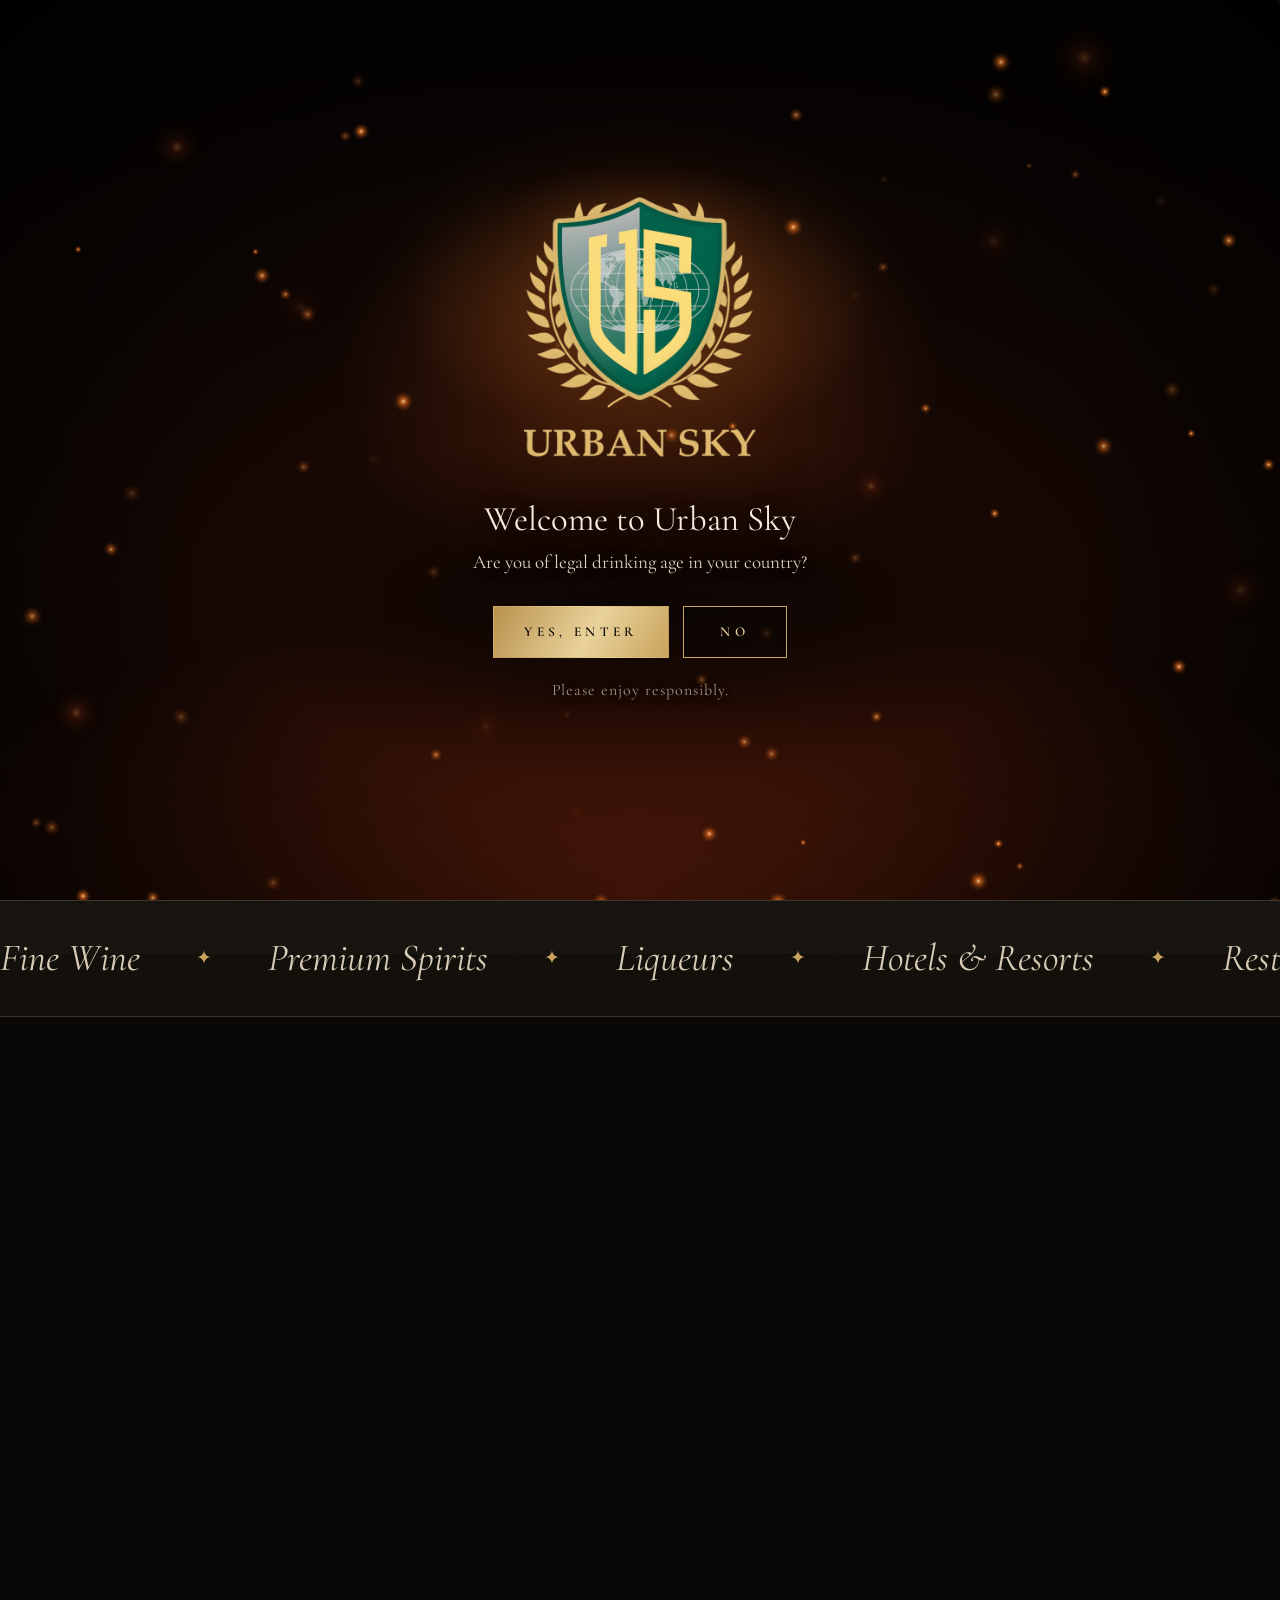
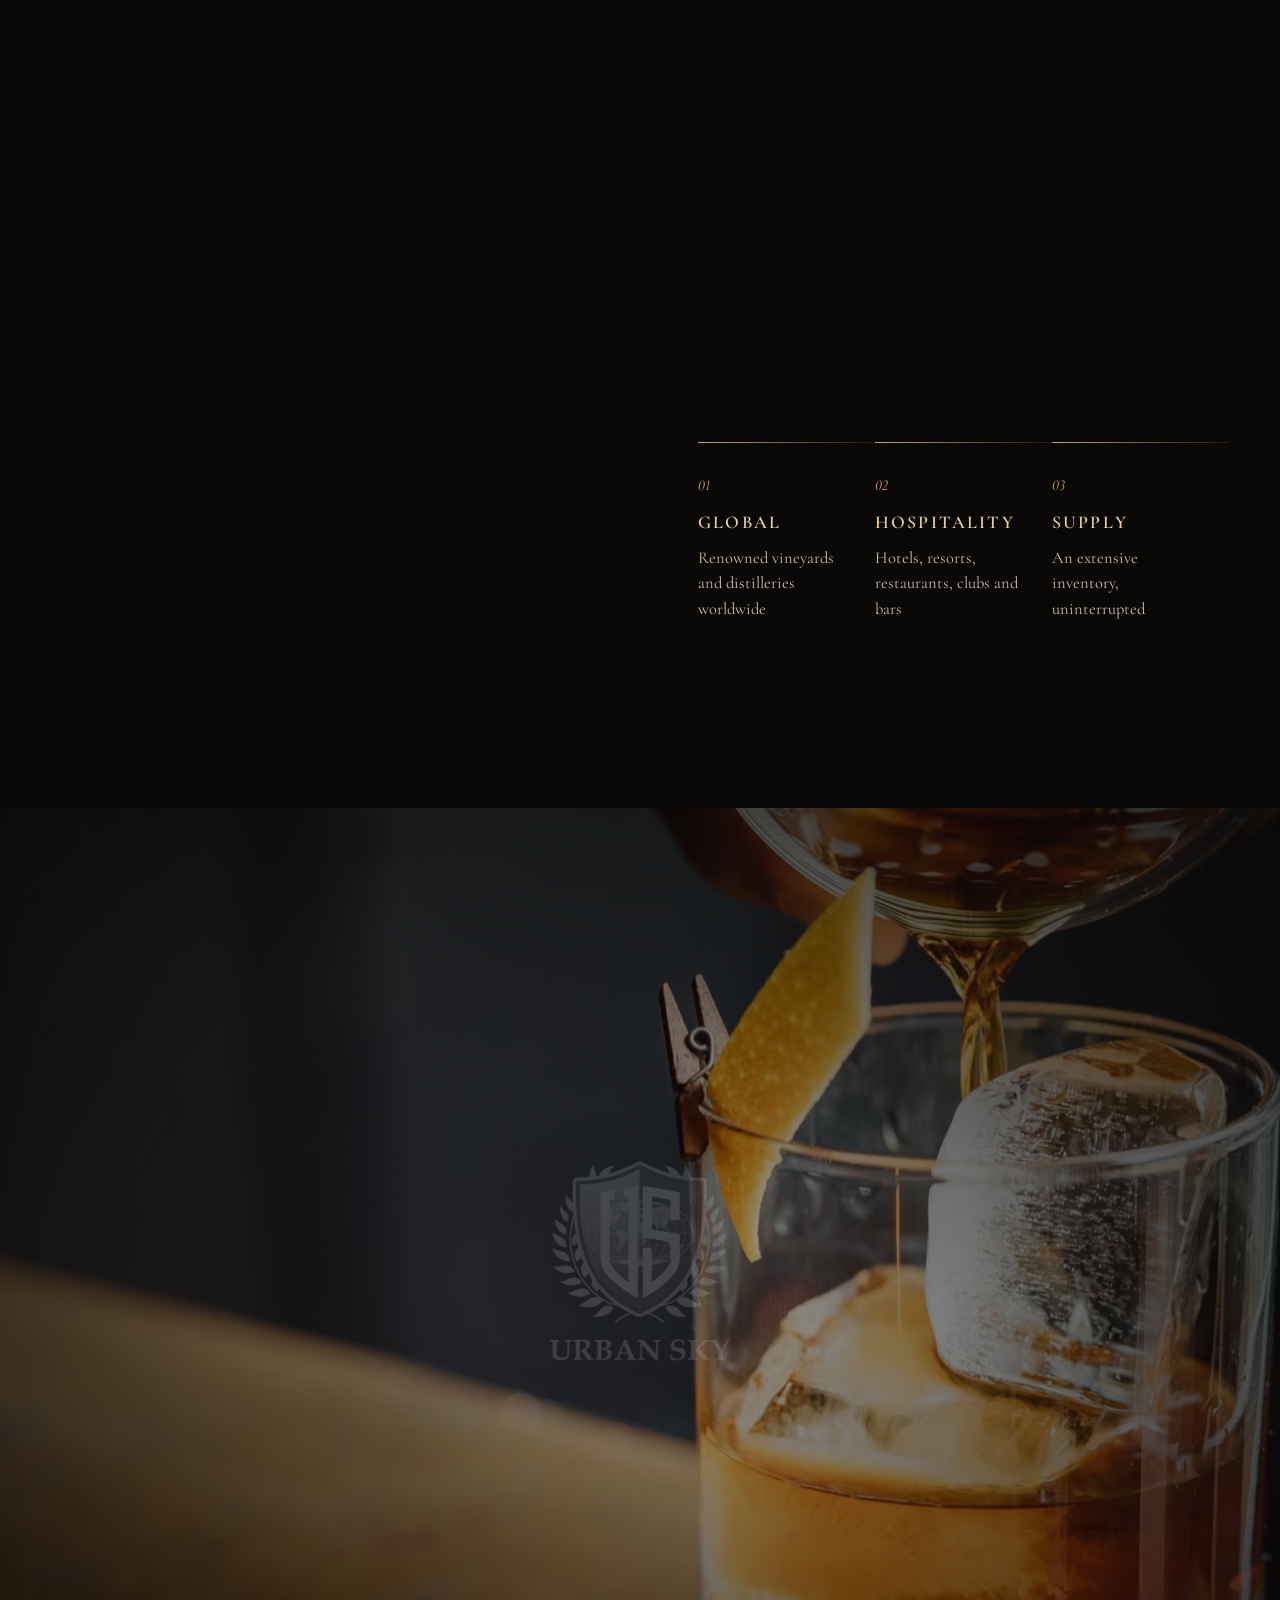
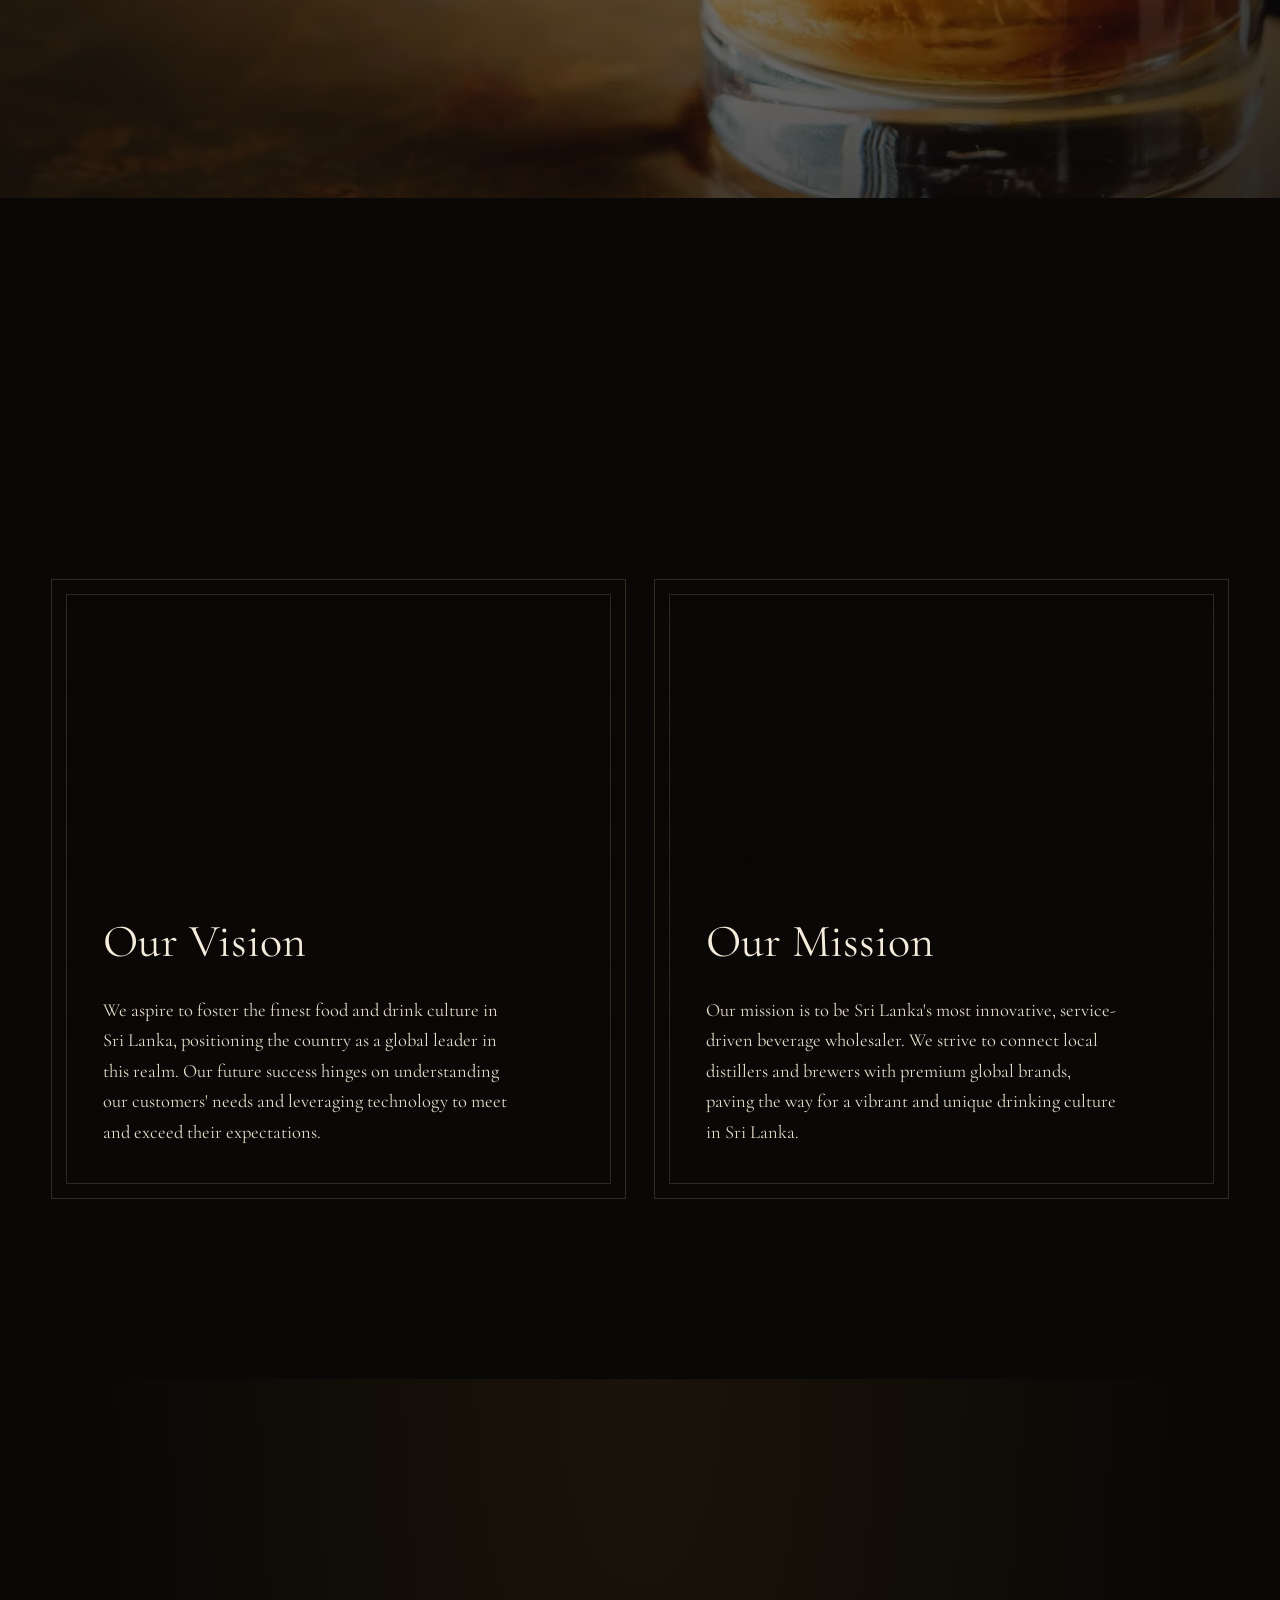
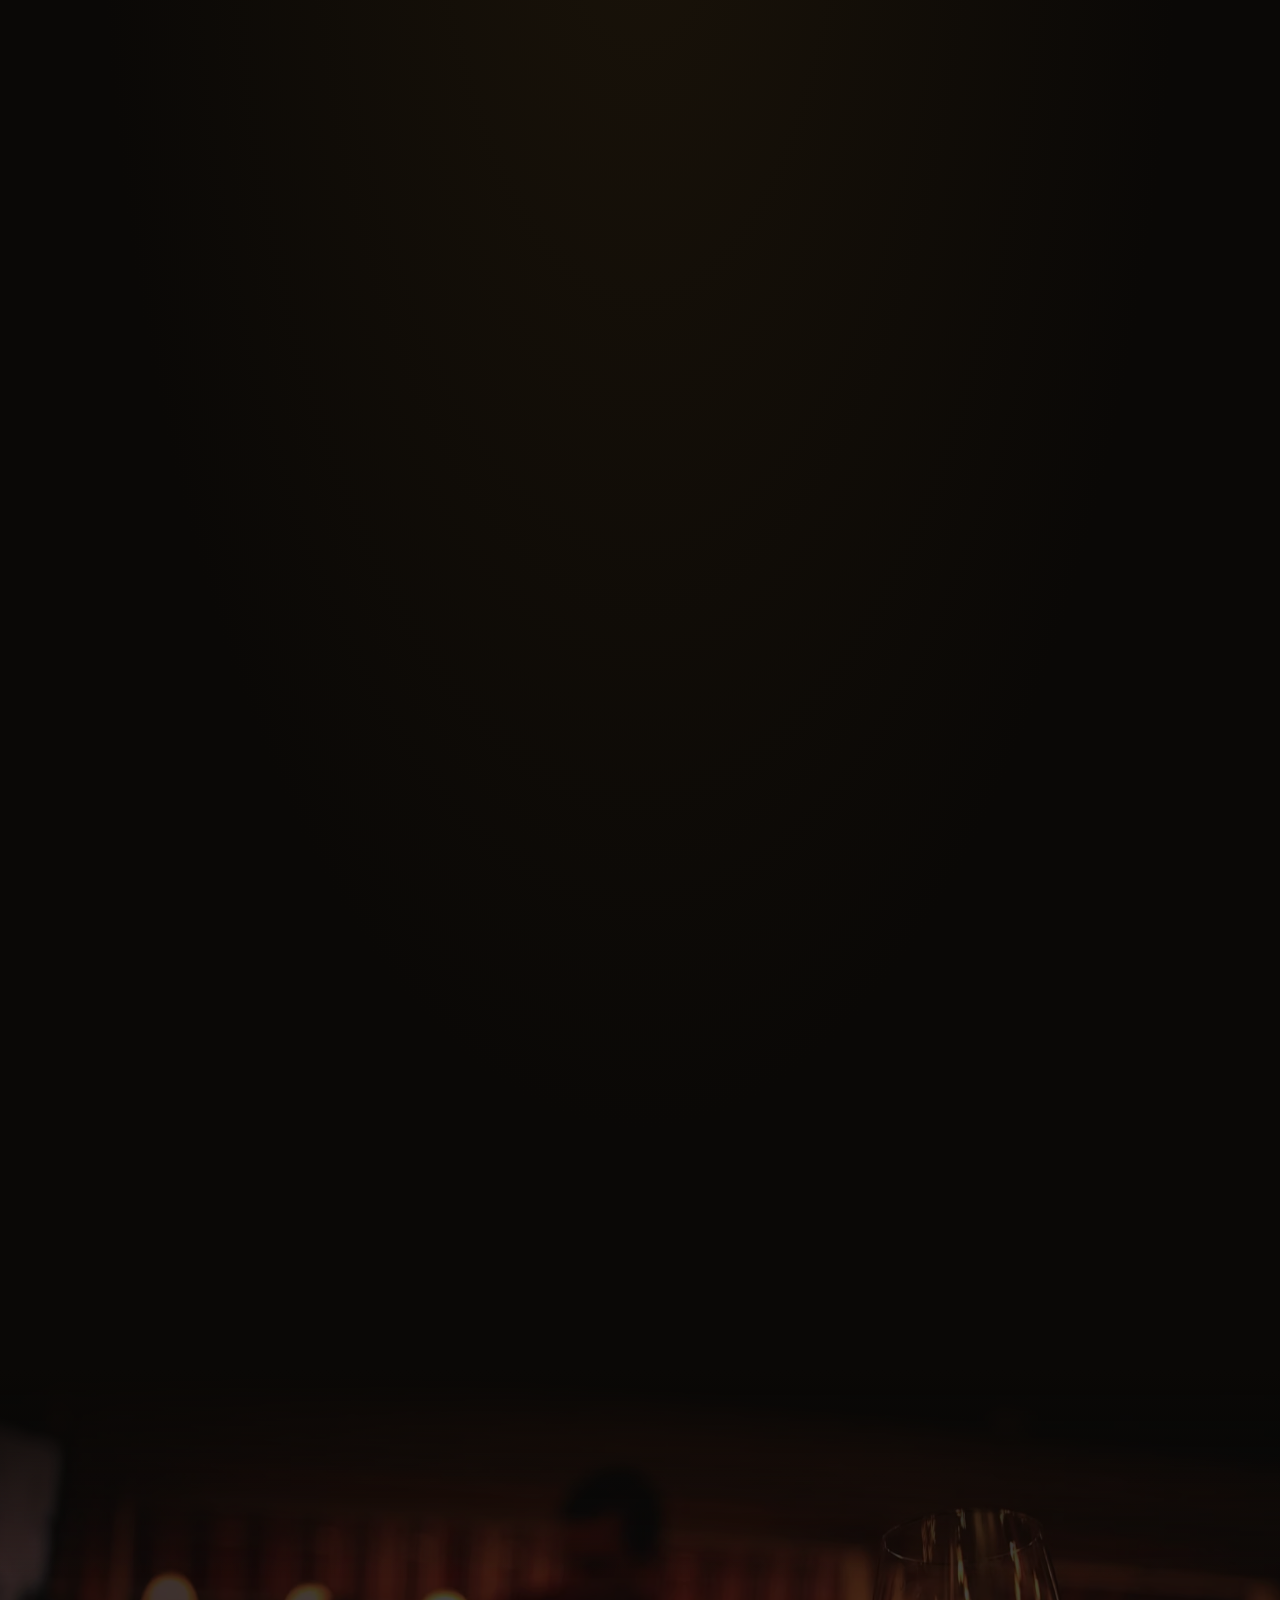
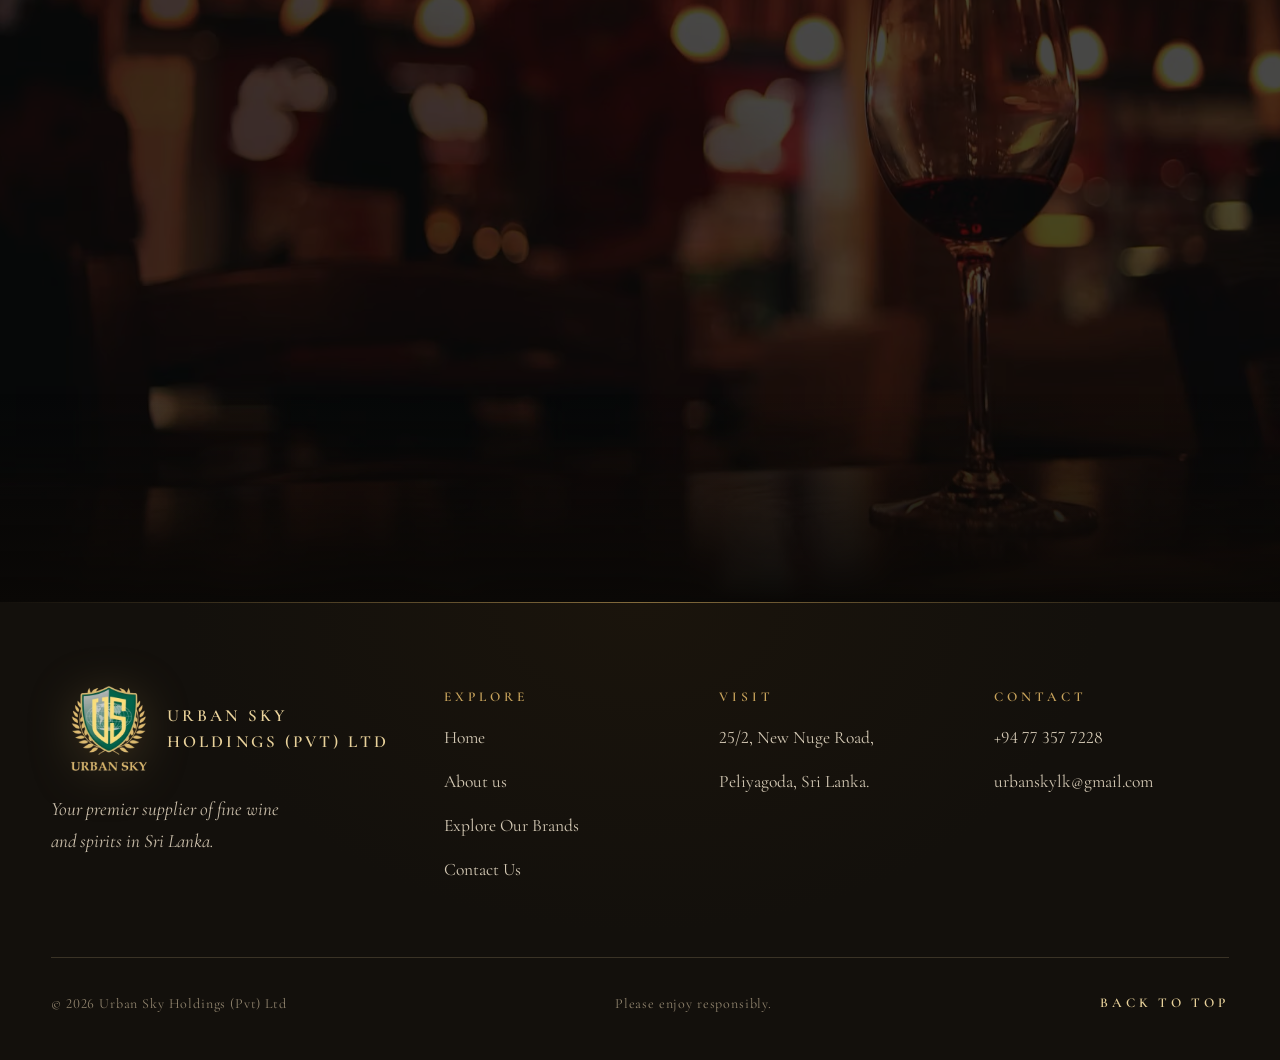
==== index.html @ 035ef64b "Original dark theme with the Wix scene full width and an AI pour into the Wix glass - Restore the ne" ====
<!doctype html>
<html lang="en">
<head>
  <meta charset="utf-8">
  <meta name="viewport" content="width=device-width, initial-scale=1">
  <title>Urban Sky Holdings | Fine Wine and Spirits in Sri Lanka</title>
  <meta name="description" content="Urban Sky Holdings (Pvt) Ltd - importers and distributors of premium wine, liqueurs and spirits for hotels, resorts, restaurants, clubs and bars across Sri Lanka.">
  <meta name="theme-color" content="#0a0806">
  <link rel="icon" href="assets/img/favicon.png">
  <link rel="preload" as="image" type="image/avif" imagesrcset="assets/img/wix-scene-1600.avif 1600w, assets/img/wix-scene-2880.avif 2880w" imagesizes="(max-width: 860px) and (max-aspect-ratio: 3/2) 148vh, (max-aspect-ratio: 4/5) 148vh, (min-aspect-ratio: 2/1) 120vw, (min-aspect-ratio: 33/20) 114vw, (min-width: 1660px) 114vw, 100vw" fetchpriority="high">
  <link rel="preconnect" href="https://fonts.googleapis.com">
  <link rel="preconnect" href="https://fonts.gstatic.com" crossorigin>
  <link href="https://fonts.googleapis.com/css2?family=Cormorant+Garamond:ital,wght@0,400;0,500;0,600;1,400&display=swap" rel="stylesheet">
  <link rel="stylesheet" href="assets/css/style.css">
  <script>/* age check: shown on every open and every refresh; skipped only for clicks between pages of this site after answering */try{var n=performance.getEntriesByType("navigation")[0],r=document.referrer,same=false;try{same=!!r&&new URL(r).origin===location.origin}catch(e){}if(n&&n.type!=="reload"&&same&&sessionStorage.getItem("us-age-ok")==="1")document.documentElement.classList.add("age-ok")}catch(e){}</script>
</head>
<body>
  <a class="skip-link" href="#main">Skip to content</a>

  <div class="gate" id="gate" role="dialog" aria-modal="true" aria-labelledby="gate-title">
    <div class="gate__scene" aria-hidden="true">
      <div class="gate__glow"></div>
      <video class="gate__fire" muted playsinline loop preload="none">
        <source src="assets/video/fire-soft-640.mp4" type="video/mp4" media="(max-width: 860px)">
        <source src="assets/video/fire-soft-960.mp4" type="video/mp4">
      </video>
    </div>
    <canvas class="gate__embers" aria-hidden="true"></canvas>
    <div class="gate__content">
      <div class="gate__logo" aria-hidden="true">
        <picture><source type="image/avif" data-srcset="assets/img/gate-logo.avif"><img data-src="assets/img/gate-logo.png" width="536" height="600" alt="" decoding="async" fetchpriority="high"></picture>
        <script>/* fetch the crest straight away whenever the age check will show */if(!document.documentElement.classList.contains("age-ok"))document.querySelectorAll(".gate__logo [data-srcset],.gate__logo [data-src]").forEach(function(e){if(e.dataset.srcset)e.srcset=e.dataset.srcset;else e.src=e.dataset.src})</script>
      </div>
      <div class="gate__card">
        <h2 id="gate-title">Welcome to Urban Sky</h2>
        <p>Are you of legal drinking age in your country?</p>
        <div class="row">
          <button class="btn btn--solid" data-yes>Yes, enter</button>
          <button class="btn btn--plain" data-no>No</button>
        </div>
        <p class="note">Please enjoy responsibly.</p>
      </div>
    </div>
  </div>

  <div class="cursor" aria-hidden="true"></div>

  <header class="nav">
    <div class="wrap">
      <a class="nav__brand" href="index.html"><picture><source type="image/avif" srcset="assets/img/logo.avif"><img width="214" height="240" src="assets/img/logo.png" alt="Urban Sky home"></picture><span>URBAN SKY</span></a>
      <button class="nav__toggle" aria-label="Menu" aria-expanded="false"><span></span><span></span></button>
      <ul class="nav__links">
        <li><a href="index.html" aria-current="page">Home</a></li>
        <li><a href="about.html">About us</a></li>
        <li><a href="brands.html">Explore Our Brands</a></li>
        <li><a href="contact.html">Contact Us</a></li>
        <li class="nav__cta"><a class="btn btn--sm" href="contact.html">Enquire</a></li>
      </ul>
    </div>
  </header>

  <main id="main">
    <!-- ===== Hero: the pour ===== -->
    <section class="hero">
      <div class="hero__stage">
        <canvas class="hero__dust" aria-hidden="true"></canvas>

        <div class="hero__copy">
          <p class="hero__welcome" data-intro>Welcome to</p>
          <h1 class="h-display hero__title gold-text" data-split>URBAN SKY</h1>
          <p class="hero__sub" data-intro>Holdings (Pvt) Ltd</p>
          <div class="hero__rule" data-intro></div>
          <p class="hero__tag" data-intro>Your Premier Supplier of Fine Wine and Spirits in Sri Lanka</p>
          <div class="hero__cta" data-intro><a class="btn" href="brands.html">Explore our brands</a></div>
        </div>

        <div class="hero__scene" aria-hidden="true">
          <div class="hero__frame">
            <picture>
              <source type="image/avif" srcset="assets/img/wix-scene-1600.avif 1600w, assets/img/wix-scene-2880.avif 2880w" sizes="(max-width: 860px) and (max-aspect-ratio: 3/2) 148vh, (max-aspect-ratio: 4/5) 148vh, (min-aspect-ratio: 2/1) 120vw, (min-aspect-ratio: 33/20) 114vw, (min-width: 1660px) 114vw, 100vw">
              <img class="hero__photo" src="assets/img/wix-scene-2880.jpg" srcset="assets/img/wix-scene-1600.jpg 1600w, assets/img/wix-scene-2880.jpg 2880w" sizes="(max-width: 860px) and (max-aspect-ratio: 3/2) 148vh, (max-aspect-ratio: 4/5) 148vh, (min-aspect-ratio: 2/1) 120vw, (min-aspect-ratio: 33/20) 114vw, (min-width: 1660px) 114vw, 100vw" width="2880" height="1864" alt="" fetchpriority="high" decoding="async">
            </picture>
            <video class="hero__film" muted playsinline disableremoteplayback disablepictureinpicture preload="none" data-end-poster="assets/video/pour-wix-end.jpg">
              <source src="assets/video/pour-wix-1260.mp4" type="video/mp4" media="(min-resolution: 1.2dppx), (min-width: 1400px), (max-aspect-ratio: 4/5) and (min-height: 1100px)">
              <source src="assets/video/pour-wix-840.mp4" type="video/mp4">
            </video>
            <picture><source type="image/avif" srcset="assets/img/crest-mono.avif"><img width="394" height="440" class="hero__crest" src="assets/img/crest-mono.png" alt=""></picture>
          </div>
        </div>

        <div class="hero__scroll" aria-hidden="true">Scroll to explore<i></i></div>
      </div>
    </section>

    <div class="marquee" aria-hidden="true">
      <div class="marquee__track">
        <span>Fine Wine</span><span>Premium Spirits</span><span>Liqueurs</span><span>Hotels &amp; Resorts</span><span>Restaurants, Clubs &amp; Bars</span>
        <span>Fine Wine</span><span>Premium Spirits</span><span>Liqueurs</span><span>Hotels &amp; Resorts</span><span>Restaurants, Clubs &amp; Bars</span>
      </div>
    </div>

    <!-- ===== Our story ===== -->
    <section class="section">
      <div class="wrap story">
        <div class="story__media story__media--still reveal">
          <picture><source type="image/avif" srcset="assets/img/goalong-splash.avif"><img width="1440" height="1800" loading="lazy" decoding="async" src="assets/img/goalong-splash.jpg" alt="A bottle of Goalong Single Malt Whiskey on a sea rock in a splash of water"></picture>
          <div class="story__frame"></div>
        </div>
        <div class="story__copy">
          <span class="eyebrow reveal">Our Story</span>
          <h2 class="h-serif reveal" style="margin-top:22px">We bring global brands <em>to life.</em></h2>
          <p class="lead reveal">At <strong>Urban Sky Holdings Pvt. Ltd</strong>, we are transforming your beverage experience with quality products from esteemed global brands.</p>
          <h3 class="reveal">Who We Are</h3>
          <p class="reveal">As leading importers and distributors of premium liqueurs and spirits, we've cultivated long-standing relationships with renowned vineyards and distilleries worldwide. Our commitment to quality and exceptional service has established us as a trusted partner for major hotels, resorts, restaurants, clubs and bars across Sri Lanka.</p>
          <p class="reveal">We pride ourselves on maintaining an extensive inventory, guaranteeing an uninterrupted supply of our products. Our collaboration with partners in the hospitality industry ensures the highest standards of integrity and excellence.</p>
          <div class="story__stats" data-stagger>
            <div><b>Global</b><span>Renowned vineyards and distilleries worldwide</span></div>
            <div><b>Hospitality</b><span>Hotels, resorts, restaurants, clubs and bars</span></div>
            <div><b>Supply</b><span>An extensive inventory, uninterrupted</span></div>
          </div>
        </div>
      </div>
    </section>

    <!-- ===== Parallax band ===== -->
    <section class="band">
      <div class="band__img" style="background-image:url('assets/img/cocktail-pour.jpg');background-image:image-set(url('assets/img/cocktail-pour.avif') type('image/avif'), url('assets/img/cocktail-pour.jpg') type('image/jpeg'))" data-parallax="10"></div>
      <div class="band__inner">
        <picture><source type="image/avif" srcset="assets/img/crest-mono.avif"><img width="394" height="440" loading="lazy" decoding="async" class="band__crest reveal" src="assets/img/crest-mono.png" alt=""></picture>
        <p class="band__quote reveal">Where quality meets <span class="gold-text">passion.</span></p>
      </div>
    </section>

    <!-- ===== Vision + mission ===== -->
    <section class="section">
      <div class="wrap">
        <div style="text-align:center;margin-bottom:clamp(50px,6vw,80px)">
          <span class="eyebrow reveal">What drives us</span>
          <h2 class="h-serif reveal" style="margin-top:20px">Raising the <em>glass</em> for Sri Lanka</h2>
        </div>
        <div class="vm" data-stagger>
          <article class="vm__card">
            <picture><source type="image/avif" srcset="assets/img/vision.avif"><img width="1120" height="1200" loading="lazy" decoding="async" src="assets/img/vision.jpg" alt="Red and white wine with grapes"></picture>
            <div class="vm__num">I</div>
            <h3>Our Vision</h3>
            <p>We aspire to foster the finest food and drink culture in Sri Lanka, positioning the country as a global leader in this realm. Our future success hinges on understanding our customers' needs and leveraging technology to meet and exceed their expectations.</p>
          </article>
          <article class="vm__card">
            <picture><source type="image/avif" srcset="assets/img/mission.avif"><img width="1200" height="1200" loading="lazy" decoding="async" src="assets/img/mission.jpg" alt="A glass of whisky in hand"></picture>
            <div class="vm__num">II</div>
            <h3>Our Mission</h3>
            <p>Our mission is to be Sri Lanka's most innovative, service-driven beverage wholesaler. We strive to connect local distillers and brewers with premium global brands, paving the way for a vibrant and unique drinking culture in Sri Lanka.</p>
          </article>
        </div>
      </div>
    </section>

    <!-- ===== Brands ===== -->
    <section class="section brands">
      <div class="wrap">
        <div class="brands__head">
          <span class="eyebrow reveal">Our Brands</span>
          <h2 class="h-serif reveal" style="margin-top:20px">Presenting <em>Goalong Liquor</em></h2>
          <picture><source type="image/avif" srcset="assets/img/goalong-logo.avif"><img width="760" height="532" loading="lazy" decoding="async" class="brands__logo reveal" src="assets/img/goalong-logo.png" alt="Goalong Liquor - Go along for Dreams"></picture>
        </div>
        <div class="brands__range reveal">
          <picture><source type="image/avif" srcset="assets/img/goalong-range-1200.avif 1200w, assets/img/goalong-range.avif 2000w" sizes="(max-width: 1064px) calc(100vw - 32px), 1000px"><img width="2000" height="1310" loading="lazy" decoding="async" srcset="assets/img/goalong-range-1200.png 1200w, assets/img/goalong-range.png 2000w" sizes="(max-width: 1064px) calc(100vw - 32px), 1000px" src="assets/img/goalong-range.png" alt="The Goalong Liquor range of whisky, gin, cognac and vodka"></picture>
          <div class="brands__floor"></div>
        </div>
        <div style="text-align:center;margin-top:60px" class="reveal">
          <a class="btn" href="brands.html">View the collection</a>
        </div>
      </div>
    </section>

    <!-- ===== CTA ===== -->
    <section class="section contact">
      <div class="contact__bg" data-parallax="8"></div>
      <div class="wrap cta">
        <span class="eyebrow reveal">Get in touch</span>
        <h2 class="reveal">Discover the world of exceptional beverages</h2>
        <p class="reveal">With Urban Sky Holdings Pvt. Ltd, where quality meets passion.</p>
        <div class="reveal"><a class="btn btn--solid" href="contact.html">Contact us</a></div>
        <p class="cta__cheers reveal">Cheers!</p>
      </div>
    </section>
  </main>

  <footer class="footer">
    <div class="wrap">
      <div class="footer__top">
        <div class="footer__brand-wrap">
          <div class="footer__brand"><picture><source type="image/avif" srcset="assets/img/logo.avif"><img width="214" height="240" loading="lazy" decoding="async" src="assets/img/logo.png" alt=""></picture><p>URBAN SKY<br>HOLDINGS (PVT) LTD</p></div>
          <p class="footer__tag">Your premier supplier of fine wine and spirits in Sri Lanka.</p>
        </div>
        <div>
          <h2 class="footer__title">Explore</h2>
          <ul>
            <li><a href="index.html">Home</a></li>
            <li><a href="about.html">About us</a></li>
            <li><a href="brands.html">Explore Our Brands</a></li>
            <li><a href="contact.html">Contact Us</a></li>
          </ul>
        </div>
        <div>
          <h2 class="footer__title">Visit</h2>
          <ul><li>25/2, New Nuge Road,</li><li>Peliyagoda, Sri Lanka.</li></ul>
        </div>
        <div>
          <h2 class="footer__title">Contact</h2>
          <ul>
            <li><a href="tel:+94773577228">+94 77 357 7228</a></li>
            <li><a href="mailto:urbanskylk@gmail.com">urbanskylk@gmail.com</a></li>
          </ul>
        </div>
      </div>
      <div class="footer__base"><span>&copy; <span data-year>2026</span> Urban Sky Holdings (Pvt) Ltd</span><span>Please enjoy responsibly.</span><button class="to-top" type="button" data-top>Back to top</button></div>
    </div>
  </footer>

  <script src="assets/vendor/gsap.min.js"></script>
  <script src="assets/vendor/ScrollTrigger.min.js"></script>
  <script src="assets/vendor/lenis.min.js"></script>
  <script src="assets/js/main.js"></script>
  <script src="assets/js/pour-video.js"></script>
</body>
</html>
---- assets/css/style.css ----
/* Urban Sky - v1 */
:root {
  --ink: #0a0806;
  --ink-2: #13100c;
  --ink-3: #1c1712;
  --gold: #c9a45c;
  --gold-2: #e9d29b;
  --gold-3: #8a6a32;
  --green: #0f3b2a;
  --green-2: #16503a;
  --cream: #f4ecdc;
  --muted: #a99b86;
  --line: rgba(233, 210, 155, 0.18);
  --amber: #c8741c;
  --serif: "Cormorant Garamond", "Times New Roman", serif;   /* the one typeface, used everywhere */
  --ease: cubic-bezier(0.22, 1, 0.36, 1);
  --gutter: clamp(16px, 4vw, 56px);
  --max: 1240px;
}

*, *::before, *::after { box-sizing: border-box; }
html { -webkit-font-smoothing: antialiased; touch-action: manipulation; }
.sr-only { position: absolute; width: 1px; height: 1px; padding: 0; margin: -1px; overflow: hidden; clip: rect(0 0 0 0); white-space: nowrap; border: 0; }
html.lenis, html.lenis body { height: auto; }
.lenis.lenis-smooth { scroll-behavior: auto !important; }
body {
  margin: 0;
  background: var(--ink);
  color: var(--cream);
  font-family: var(--serif);
  font-weight: 400;
  font-size: 19.5px;
  line-height: 1.65;
  font-variant-numeric: lining-nums;   /* full-height figures, so phone numbers and years read cleanly */
  overflow-x: hidden;
}
img { max-width: 100%; height: auto; display: block; }
b, strong { font-weight: 600; }
a { color: inherit; text-decoration: none; }
::selection { background: var(--gold); color: var(--ink); }

/* keyboard focus: visible on every interactive element */
:focus { outline: none; }
:focus-visible { outline: 1px solid var(--gold-2); outline-offset: 5px; border-radius: 1px; }
.skip-link {
  position: fixed; left: 16px; top: -60px; z-index: 300;
  padding: 12px 20px; background: var(--gold); color: var(--ink);
  font-size: 13.5px; font-weight: 600; letter-spacing: 0.2em; text-transform: uppercase;
  transition: top 0.3s var(--ease);
}
.skip-link:focus { top: 16px; }

/* slim gold scrollbar */
html { scrollbar-color: var(--gold-3) var(--ink); scrollbar-width: thin; }
::-webkit-scrollbar { width: 8px; }
::-webkit-scrollbar-track { background: var(--ink); }
::-webkit-scrollbar-thumb { background: linear-gradient(var(--gold-3), var(--gold)); border-radius: 8px; }

/* film grain over everything: a layer only slightly bigger than the screen, moved on the GPU */
body::after {
  content: "";
  position: fixed; inset: -6%;
  pointer-events: none; z-index: 90;
  opacity: 0.06;
  background-image: url("data:image/svg+xml;utf8,<svg xmlns='http://www.w3.org/2000/svg' width='160' height='160'><filter id='n'><feTurbulence type='fractalNoise' baseFrequency='0.9' numOctaves='2' stitchTiles='stitch'/></filter><rect width='100%' height='100%' filter='url(%23n)'/></svg>");
  animation: grain 1.2s steps(6) infinite;
  will-change: transform;
}
@keyframes grain {
  0% { transform: translate3d(0, 0, 0); } 20% { transform: translate3d(-3%, 2%, 0); }
  40% { transform: translate3d(2%, -3%, 0); } 60% { transform: translate3d(-2%, -1%, 0); }
  80% { transform: translate3d(3%, 3%, 0); } 100% { transform: translate3d(0, 0, 0); }
}
/* AVIF <picture> wrappers must not change layout around the images */
picture { display: contents; }
[data-parallax] { will-change: transform; }

.wrap { width: min(var(--max), 100% - var(--gutter) * 2); margin-inline: auto; }

.eyebrow {
  font-family: var(--serif);
  font-size: 14px; font-weight: 600;
  letter-spacing: 0.4em; text-transform: uppercase;
  color: var(--gold);
  display: inline-flex; align-items: center; gap: 14px;
}
.eyebrow::before { content: ""; width: 38px; height: 1px; background: currentColor; opacity: 0.7; }

.h-display {
  font-family: var(--serif);
  font-weight: 600;
  letter-spacing: 0.06em;
  line-height: 1.05;
  margin: 0;
}
.h-serif {
  font-family: var(--serif);
  font-weight: 400;
  font-size: clamp(38px, 5.4vw, 76px);
  line-height: 1.05;
  margin: 0;
}
.h-serif em { font-style: italic; color: var(--gold-2); }
.lead { font-family: var(--serif); font-size: clamp(21px, 2.1vw, 27px); line-height: 1.5; color: #e9e0cf; font-weight: 400; }
.gold-text {
  background: linear-gradient(100deg, #8a6a32 0%, #e9d29b 30%, #fff4d6 45%, #c9a45c 60%, #8a6a32 100%);
  background-size: 220% 100%;
  -webkit-background-clip: text; background-clip: text;
  color: transparent;
  /* background-position repaints text every frame, so the sheen sweeps twice and then rests */
  animation: sheen 3.6s var(--ease) 0.8s 2 both;
}
@keyframes sheen { 0% { background-position: 100% 0; } 60%, 100% { background-position: -20% 0; } }

/* buttons */
.btn {
  position: relative; overflow: hidden;
  display: inline-flex; align-items: center; justify-content: center; gap: 14px;
  min-height: 52px; padding: 0 30px;
  border: 1px solid var(--gold);
  background: transparent;
  color: var(--gold-2);
  font-family: var(--serif); font-size: 13.5px; font-weight: 600; letter-spacing: 0.32em; text-transform: uppercase;
  cursor: pointer;
  transition: color 0.5s var(--ease), box-shadow 0.6s var(--ease), border-color 0.5s;
  isolation: isolate;
}
.btn::before {
  content: ""; position: absolute; inset: 0; z-index: -1;
  background: linear-gradient(120deg, var(--gold-3), var(--gold-2), var(--gold));
  transform: translateY(101%); transition: transform 0.6s var(--ease);
}
.btn:hover { color: var(--ink); box-shadow: 0 18px 40px -16px rgba(201, 164, 92, 0.55); }
.btn:hover::before { transform: translateY(0); }
.btn:active { transform: translateY(1px); }
.btn--solid { background: linear-gradient(120deg, #b8924d, var(--gold-2) 55%, var(--gold)); border-color: transparent; color: var(--ink); }
.btn--solid::before { background: var(--cream); }
.btn--sm { min-height: 44px; padding: 0 20px; font-size: 13.5px; letter-spacing: 0.24em; }

/* ===== age gate: ember-lit background, the Urban Sky crest centred, the question below it ===== */
.gate {
  --gl: clamp(170px, 30vh, 260px);         /* logo height */
  position: fixed; inset: 0; z-index: 200; overflow: hidden;
  display: grid; place-items: center; padding: 24px;
  background: radial-gradient(ellipse 90% 80% at 50% 70%, #2a0d05 0%, #0d0503 55%, #040302 100%);
  text-align: center;
}
.gate[hidden], .age-ok .gate { display: none; }
.gate__scene { position: absolute; inset: 0; }
/* a slow, gentle breath of heat behind the crest, kept subtle on purpose */
.gate__glow {
  position: absolute; inset: 0;
  background:
    radial-gradient(ellipse 34% 40% at 50% 40%, rgba(255, 118, 36, 0.2), transparent 70%),
    radial-gradient(ellipse 90% 45% at 50% 100%, rgba(214, 66, 18, 0.24), transparent 72%);
  animation: gate-breathe 7s ease-in-out infinite;
}
@keyframes gate-breathe { 0%, 100% { opacity: 0.86; } 50% { opacity: 1; } }
/* soft, out-of-focus flames across the whole screen; screen blending drops the black */
.gate__fire {
  position: absolute; left: -16%; width: 132%; top: -4vh; height: 110vh;
  object-fit: cover; object-position: 40% 100%;
  mix-blend-mode: screen; opacity: 0; transition: opacity 2.4s var(--ease);
  -webkit-mask-image: linear-gradient(to top, #000 0%, #000 52%, transparent 100%);
          mask-image: linear-gradient(to top, #000 0%, #000 52%, transparent 100%);
}
.gate.fire-on .gate__fire { opacity: 0.9; }
/* vignette, a little darker at the top */
.gate__scene::after {
  content: ""; position: absolute; inset: 0; pointer-events: none;
  background:
    linear-gradient(to bottom, rgba(2, 1, 1, 0.5) 0%, transparent 24%),
    radial-gradient(ellipse at 50% 55%, transparent 48%, rgba(0, 0, 0, 0.66) 100%);
}
.gate__embers { position: absolute; inset: 0; width: 100%; height: 100%; pointer-events: none; }

/* centred column: the crest, then the question floating on a soft pool of shade (no frame, no base) */
.gate__content { position: relative; z-index: 2; width: min(480px, 100%); display: flex; flex-direction: column; align-items: center; }
.gate__logo { position: relative; height: var(--gl); aspect-ratio: 536 / 600; flex: none; }
.gate__logo::before {                 /* warm halo so the crest sits in the firelight */
  content: ""; position: absolute; left: 50%; top: 42%; width: 230%; height: 120%;
  transform: translate(-50%, -50%);
  background: radial-gradient(ellipse at center, rgba(255, 138, 48, 0.26), transparent 64%);
  pointer-events: none;
}
.gate__logo picture {
  display: block; position: relative; width: 100%; height: 100%;
  filter: drop-shadow(0 0 22px rgba(255, 124, 44, 0.2)) drop-shadow(0 8px 26px rgba(0, 0, 0, 0.55));
}
.gate__logo img { display: block; width: 100%; height: 100%; }
.gate__card { position: relative; width: 100%; margin-top: clamp(30px, 4.8vh, 46px); }
.gate__card::before {                 /* shade behind the words, edgeless, so they hold over bright flame */
  content: ""; position: absolute; z-index: -1; left: -40%; right: -40%; top: -34%; bottom: -38%;
  background: radial-gradient(closest-side, rgba(5, 3, 2, 0.8) 0%, rgba(5, 3, 2, 0.55) 45%, rgba(5, 3, 2, 0.2) 75%, transparent 100%);
  pointer-events: none;
}
.gate h2 {
  font-family: var(--serif); font-weight: 400; font-size: clamp(28px, 2.7vw, 38px); line-height: 1.15;
  margin: 0 0 8px; text-wrap: balance; text-shadow: 0 2px 18px rgba(0, 0, 0, 0.8);
}
.gate__card > p:not(.note) {
  font-size: clamp(19px, 1.25vw, 21px); line-height: 1.5; margin: 0 0 30px;
  color: rgba(244, 236, 220, 0.9); text-shadow: 0 1px 14px rgba(0, 0, 0, 0.75); text-wrap: balance;
}
.gate .row { display: flex; gap: 14px; justify-content: center; flex-wrap: wrap; }
.gate .btn--plain { background: rgba(8, 5, 3, 0.4); min-width: 104px; }
.gate .note {
  margin: 20px 0 0; font-size: 16px; letter-spacing: 0.06em; line-height: 1.55;
  color: rgba(244, 236, 220, 0.62); text-shadow: 0 1px 10px rgba(0, 0, 0, 0.8);
}
@media (max-width: 860px) {
  .gate { --gl: clamp(150px, 26vh, 210px); padding: 16px; }
  .gate__card { margin-top: 30px; }
  .gate h2 { font-size: 26px; margin-bottom: 6px; }
  .gate__card > p:not(.note) { font-size: 18px; margin-bottom: 24px; }
  .gate .row { flex-wrap: nowrap; gap: 10px; }
  .gate .row .btn { padding: 0 18px; letter-spacing: 0.2em; }
  .gate .btn--plain { min-width: 88px; }
  .gate .note { margin-top: 16px; font-size: 15px; }
}
/* short landscape screens: a smaller crest so the whole check fits without scrolling */
@media (max-height: 640px) {
  .gate { --gl: clamp(110px, 26vh, 160px); }
  .gate__card { margin-top: 18px; }
  .gate__card > p:not(.note) { margin-bottom: 16px; }
  .gate .note { margin-top: 10px; }
}

/* ===== loader ===== */
.loader {
  position: fixed; inset: 0; z-index: 150;
  background: var(--ink);
  display: grid; place-items: center;
}
.loader__crest { width: 90px; opacity: 0; }
.loader__bar { position: absolute; bottom: 12vh; left: 50%; width: 160px; height: 1px; margin-left: -80px; background: var(--line); overflow: hidden; }
.loader__bar i { position: absolute; inset: 0; background: var(--gold); transform-origin: left; transform: scaleX(0); }

/* ===== header ===== */
.nav {
  position: fixed; top: 0; left: 0; right: 0; z-index: 60;
  transition: padding 0.6s var(--ease), border-color 0.6s;
  padding: 22px 0;
  border-bottom: 1px solid transparent;
}
/* the frosted bar lives on a pseudo-element: backdrop-filter on .nav itself would
   trap the fixed mobile menu inside the bar */
.nav::before {
  content: ""; position: absolute; inset: 0; z-index: -1;
  background: rgba(10, 8, 6, 0.72);
  backdrop-filter: blur(14px) saturate(1.3);
  -webkit-backdrop-filter: blur(14px) saturate(1.3);
  opacity: 0; transition: opacity 0.6s var(--ease);
}
.nav.is-scrolled::before { opacity: 1; }
.nav.is-scrolled {
  padding: 12px 0;
  border-image: linear-gradient(90deg, transparent, rgba(233, 210, 155, 0.35), transparent) 1;
}
.nav .wrap { display: flex; align-items: center; justify-content: space-between; }
.nav__brand { display: flex; align-items: center; gap: 14px; min-width: 48px; min-height: 48px; }
.nav__brand img { width: 46px; transition: width 0.6s var(--ease); }
.nav.is-scrolled .nav__brand img { width: 38px; }
.nav__brand span { font-family: var(--serif); font-weight: 600; letter-spacing: 0.2em; font-size: 17px; color: var(--gold-2); }
.nav__links { display: flex; align-items: center; gap: 38px; list-style: none; margin: 0; padding: 0; }
.nav__links a:not(.btn) {
  position: relative; font-size: 14px; font-weight: 600; letter-spacing: 0.26em; text-transform: uppercase; color: #e2d8c4;
  transition: color 0.4s;
}
.nav__links a:not(.btn)::after {
  content: ""; position: absolute; left: 0; right: 0; bottom: -8px; height: 1px; background: var(--gold);
  transform: scaleX(0); transform-origin: right; transition: transform 0.5s var(--ease);
}
.nav__links a:not(.btn):hover, .nav__links a[aria-current="page"] { color: var(--gold-2); }
.nav__links a:not(.btn):hover::after, .nav__links a[aria-current="page"]::after { transform: scaleX(1); transform-origin: left; }
.nav__cta { margin-left: 6px; }
/* every menu item stays on one line; between phone and laptop widths the menu tightens to fit */
.nav__brand span, .nav__links a { white-space: nowrap; }
@media (min-width: 861px) and (max-width: 1180px) {
  .nav__links { gap: 22px; }
  .nav__links a:not(.btn) { font-size: 13px; letter-spacing: 0.16em; }
}
/* narrowest desktop widths: the crest (which carries the name) stands alone so the menu never touches it */
@media (min-width: 861px) and (max-width: 1000px) { .nav__brand span { display: none; } }
.nav__toggle { display: none; width: 48px; height: 48px; margin-right: -11px; background: none; border: 0; padding: 0 11px; cursor: pointer; }
.nav__toggle span { display: block; width: 26px; height: 1px; background: var(--gold-2); margin: 7px 0; transition: transform 0.4s var(--ease); }

@media (max-width: 860px) {
  .nav__toggle { display: block; z-index: 2; }
  .nav__links {
    position: fixed; inset: 0; flex-direction: column; align-items: center; justify-content: center; gap: 34px;
    background: rgba(10, 8, 6, 0.97);
    opacity: 0; pointer-events: none; transition: opacity 0.5s var(--ease);
  }
  .nav__links a:not(.btn) { display: inline-flex; align-items: center; min-height: 48px; padding: 0 16px; font-size: 18px; }
  .nav__links a:not(.btn)::after { left: 16px; right: 16px; bottom: 6px; }
  .nav__links { gap: 14px; }
  .nav__cta { margin: 12px 0 0; }
  .nav.is-open .nav__links { opacity: 1; pointer-events: auto; }
  .nav.is-open .nav__toggle span:first-child { transform: translateY(4px) rotate(45deg); }
  .nav.is-open .nav__toggle span:last-child { transform: translateY(-4px) rotate(-45deg); }
  .nav__brand span { display: none; }
}

/* ===== hero / pour scene ===== */
.hero { position: relative; }
.hero__stage {
  position: relative; height: 100vh; height: 100svh; min-height: 620px; overflow: hidden;
  display: grid; grid-template-columns: 1fr 1fr; align-items: center;
}
.hero__dust { position: absolute; inset: 0; width: 100%; height: 100%; pointer-events: none; }
.hero__copy { position: relative; z-index: 3; padding-left: max(var(--gutter), calc((100vw - var(--max)) / 2)); padding-right: 24px; }
.hero__welcome { font-family: var(--serif); font-style: italic; font-size: clamp(24px, 2.4vw, 34px); color: var(--gold-2); margin: 0 0 6px; }
.hero__title { font-size: clamp(44px, 6.2vw, 108px); white-space: nowrap; }
.hero__title .char { display: inline-block; will-change: transform, opacity; }
.hero__sub { margin: 18px 0 0; font-family: var(--serif); font-weight: 500; letter-spacing: 0.55em; font-size: clamp(13px, 1.2vw, 17px); color: #d8ccb6; text-transform: uppercase; }
.hero__rule { width: 120px; height: 1px; background: linear-gradient(90deg, var(--gold), transparent); margin: 34px 0 26px; transform-origin: left; }
.hero__tag { font-family: var(--serif); font-size: clamp(21px, 2vw, 28px); line-height: 1.4; margin: 0 0 38px; color: #efe5d2; max-width: 30ch; }
/* the Wix scene fills the hero, as on the Wix site. The frame keeps the photo's shape and covers the hero,
   anchored so the glass stays in view at every size; the pour film sits exactly over the glass and is masked,
   so only the pour moves and the rest is the sharp photo. */
.hero__scene { position: absolute; inset: 0; z-index: 1; container-type: size; overflow: hidden; }
.hero__frame {
  --k: 154.55; --gx: 62; --gy: 50;
  --fw: max(calc(var(--z, 1) * 100cqw), calc(var(--k) * 1cqh));
  --fh: calc(var(--fw) / 1.54545);
  --ft: clamp(calc(100cqh - var(--fh)), calc(var(--gy) * 1cqh - 0.46 * var(--fh)), 0px);
  position: absolute; width: var(--fw); height: var(--fh);
  left: clamp(calc(100cqw - var(--fw)), calc(var(--gx) * 1cqw - 0.6 * var(--fw)), 0px);
  top: var(--ft);
}
/* wide screens: a little larger and further right, so the title never reaches the glass */
@media (min-aspect-ratio: 33/20), (min-width: 1660px) { .hero__frame { --z: 1.14; --gx: 70; } }
@media (min-aspect-ratio: 2/1) { .hero__frame { --z: 1.2; --gx: 72; } }
.hero__photo { position: absolute; inset: 0; width: 100%; height: 100%; display: block; }
.hero__film {
  position: absolute; left: 42.279%; top: 0; width: 57.721%; height: 68.182%; display: block; object-fit: fill;
  -webkit-mask-image: url("../video/pour-wix-mask.png"); mask-image: url("../video/pour-wix-mask.png");
  -webkit-mask-size: 100% 100%; mask-size: 100% 100%; -webkit-mask-repeat: no-repeat; mask-repeat: no-repeat;
}
.hero__film::-webkit-media-controls, .hero__film::-webkit-media-controls-start-playback-button { display: none !important; }
/* cinematic finish over the scene: a soft vignette and a warm low glow */
.hero__scene::after {
  content: ""; position: absolute; inset: 0; pointer-events: none;
  background:
    radial-gradient(ellipse 40% 34% at 62% 74%, rgba(214, 140, 50, 0.10), transparent 70%),
    radial-gradient(ellipse at 60% 48%, transparent 50%, rgba(6, 5, 4, 0.55) 100%);
}
.hero__crest {
  /* sits in the sky between the menu (84px) and the glass rim (29% down the photo), sized to fit that gap */
  --band: calc(var(--ft) + 0.29 * var(--fh) - 84px);
  --ch: clamp(48px, calc(0.74 * var(--band)), 100px);
  position: absolute; z-index: 2; height: var(--ch); width: auto;
  left: 60%; top: calc(84px - var(--ft) + (var(--band) - var(--ch)) / 2); transform: translateX(-50%);
  opacity: 0; filter: drop-shadow(0 10px 30px rgba(0, 0, 0, 0.6));
  transition: opacity 1.6s var(--ease);
}
.hero.is-full .hero__crest { opacity: 1; }
/* short, wide windows: no sky left above the glass, so no crest */
@media (min-aspect-ratio: 33/20) and (max-height: 700px), (max-height: 500px) { .hero__crest { display: none; } }
.hero__dust { z-index: 2; }
.hero__stage::after {
  content: ""; position: absolute; inset: 0; z-index: 2; pointer-events: none;
  background: linear-gradient(90deg, rgba(10, 8, 6, 0.85) 0%, rgba(10, 8, 6, 0.4) 32%, transparent 52%),
              linear-gradient(to top, var(--ink) 0%, transparent 16%);
}
@media (max-width: 860px) and (max-aspect-ratio: 3/2), (max-aspect-ratio: 4/5) {
  .hero__stage::after { background: linear-gradient(to bottom, rgba(10, 8, 6, 0.9) 0%, rgba(10, 8, 6, 0.45) 36%, transparent 52%), linear-gradient(to top, var(--ink) 0%, transparent 14%); }
  .hero__scene { top: 36%; -webkit-mask-image: linear-gradient(to bottom, transparent 0, #000 24%); mask-image: linear-gradient(to bottom, transparent 0, #000 24%); }
  .hero__scene::after { background: radial-gradient(ellipse at 50% 55%, transparent 52%, rgba(6, 5, 4, 0.55) 100%); }
  .hero__frame { --z: 1; --k: 230; --gx: 50; --gy: 58; }
  .hero__crest { display: none; } /* the header crest is right above; here it would sit on the tagline */
  .hero__scroll { color: #e6dccb; text-shadow: 0 1px 2px rgba(6, 5, 4, 0.95), 0 0 10px rgba(6, 5, 4, 0.9), 0 0 22px rgba(6, 5, 4, 0.8); }
}
.hero__scroll {
  position: absolute; z-index: 4; left: 50%; bottom: 28px; transform: translateX(-50%);
  display: flex; flex-direction: column; align-items: center; gap: 10px;
  font-size: 13.5px; font-weight: 600; letter-spacing: 0.36em; text-transform: uppercase; color: var(--muted); white-space: nowrap;
}
.hero__scroll i { width: 1px; height: 46px; background: linear-gradient(var(--gold), transparent); animation: drip 2.2s var(--ease) infinite; transform-origin: top; }
@keyframes drip { 0% { transform: scaleY(0); } 50% { transform: scaleY(1); opacity: 1; } 100% { transform: scaleY(1); opacity: 0; } }

@media (max-width: 860px) and (max-aspect-ratio: 3/2), (max-aspect-ratio: 4/5) {
  .hero__stage { grid-template-columns: 1fr; grid-template-rows: auto 1fr; align-content: start; padding-top: 104px; }
  .hero__copy { padding: 0 var(--gutter); text-align: center; }
  .hero__rule { margin: 22px auto 18px; }
  .hero__tag { margin: 0 auto 0; font-size: 19px; }
  .hero__cta { display: none; }
}
@media (max-height: 500px) and (min-aspect-ratio: 3/2) {
  .hero__stage { min-height: 0; padding-top: 56px; }
  .hero__title { font-size: clamp(36px, 5.6vw, 64px); }
  .hero__rule { margin: 16px 0 14px; }
  .hero__tag { font-size: 17px; margin-bottom: 0; }
  .hero__cta, .hero__scroll { display: none; }
  .hero__frame { --gy: 64; }
}
/* browsers without container units (Safari 15 and older): the still photo covers the hero, no pour */
@supports not (width: 1cqw) {
  .hero__frame { inset: 0; width: auto; height: auto; }
  .hero__photo { object-fit: cover; object-position: 62% 50%; }
  .hero__film, .hero__crest { display: none; }
}

/* ===== marquee ===== */
.marquee { border-block: 1px solid var(--line); padding: 26px 0; overflow: hidden; background: var(--ink-2); }
.marquee__track { display: flex; width: max-content; animation: marquee 38s linear infinite; will-change: transform; }
.marquee span { font-family: var(--serif); font-style: italic; font-size: clamp(26px, 3vw, 40px); color: #d8ccb6; padding-right: 56px; white-space: nowrap; display: inline-flex; align-items: center; gap: 56px; }
.marquee span::after { content: "✦"; font-style: normal; font-size: 0.5em; color: var(--gold); }
@keyframes marquee { to { transform: translateX(-50%); } }

/* ===== sections ===== */
.section { position: relative; padding: clamp(96px, 14vw, 180px) 0; }
.reveal { opacity: 0; transform: translateY(40px); }
.no-motion .reveal { opacity: 1; transform: none; }

.story { display: grid; grid-template-columns: 1.05fr 1fr; gap: clamp(40px, 7vw, 110px); align-items: center; }
.story__media { position: relative; aspect-ratio: 4 / 5; overflow: hidden; }
.story__media img { position: absolute; inset: -12% 0; width: 100%; height: 124%; object-fit: cover; }
/* product shots fill the frame exactly and stay still, so the bottle is never clipped */
.story__media--still img { inset: 0; height: 100%; }
.story__media::after { content: ""; position: absolute; inset: 0; box-shadow: inset 0 0 0 1px var(--line); }
.story__frame { position: absolute; inset: 22px -22px -22px 22px; border: 1px solid var(--gold-3); z-index: -1; }
.story__copy p { color: #ddd3c0; }
.story__copy strong { color: var(--gold-2); font-weight: 500; }
.story__copy h3 { font-family: var(--serif); font-weight: 400; font-size: clamp(30px, 3vw, 42px); margin: 54px 0 14px; }
.story__stats { display: grid; grid-template-columns: repeat(3, 1fr); gap: 0; margin-top: 52px; counter-reset: stat; }
.story__stats > div { position: relative; padding: 30px 22px 6px 0; border-top: 1px solid transparent; border-image: linear-gradient(90deg, var(--gold), rgba(201, 164, 92, 0.1)) 1; counter-increment: stat; }
.story__stats > div::before { content: "0" counter(stat); display: block; font-family: var(--serif); font-style: italic; font-size: 15px; color: var(--gold); margin-bottom: 10px; }
.story__stats b { display: block; font-family: var(--serif); font-weight: 600; font-size: 18px; letter-spacing: 0.12em; text-transform: uppercase; color: var(--gold-2); }
.story__stats span { font-size: 16.5px; color: #c9bea9; line-height: 1.55; display: block; margin-top: 8px; }
@media (max-width: 860px) {
  .story { grid-template-columns: 1fr; }
  .story__frame { inset: 14px -10px -14px 10px; }
  .story__stats { grid-template-columns: 1fr; }
}

/* parallax band */
.band { position: relative; height: 110vh; min-height: 560px; overflow: hidden; display: grid; place-items: center; text-align: center; }
.band__img { position: absolute; inset: -15% 0; background-size: cover; background-position: center; }
.band::after { content: ""; position: absolute; inset: 0; background: radial-gradient(ellipse at center, rgba(10, 8, 6, 0.35), rgba(10, 8, 6, 0.85)); }
.band__inner { position: relative; z-index: 2; padding: 0 var(--gutter); }
.band__crest { width: clamp(130px, 14vw, 200px); margin: 0 auto 34px; opacity: 0.9; filter: drop-shadow(0 20px 50px rgba(0, 0, 0, 0.6)); }
.band__quote { font-family: var(--serif); font-style: italic; font-size: clamp(30px, 4.4vw, 62px); line-height: 1.15; max-width: 18ch; margin: 0 auto; }

/* vision / mission */
.vm { display: grid; grid-template-columns: 1fr 1fr; gap: 28px; }
.vm__card {
  position: relative; overflow: hidden; min-height: 620px;
  display: flex; flex-direction: column; justify-content: flex-end;
  padding: clamp(28px, 4vw, 54px);
  border: 1px solid var(--line);
  transform-style: preserve-3d;
  transition: border-color 0.6s;
}
.vm__card:hover { border-color: rgba(233, 210, 155, 0.45); }
.vm__card img { position: absolute; inset: 0; width: 100%; height: 100%; object-fit: cover; transform: scale(1.08); transition: transform 1.6s var(--ease); }
.vm__card:hover img { transform: scale(1.0); }
.vm__card::before { content: ""; position: absolute; inset: 0; z-index: 1; background: linear-gradient(to top, rgba(10, 8, 6, 0.97) 24%, rgba(10, 8, 6, 0.6) 58%, rgba(10, 8, 6, 0.1)); }
/* inset gold hairline frame that brightens on hover */
.vm__card::after { content: ""; position: absolute; inset: 14px; z-index: 2; border: 1px solid rgba(233, 210, 155, 0.16); pointer-events: none; transition: border-color 0.6s, inset 0.8s var(--ease); }
.vm__card:hover::after { border-color: rgba(233, 210, 155, 0.5); inset: 10px; }
.vm__card > *:not(img) { position: relative; z-index: 3; }
.vm__num {
  display: grid; place-items: center; width: 46px; height: 46px; margin-bottom: 22px;
  border: 1px solid rgba(233, 210, 155, 0.5); border-radius: 50%;
  font-family: var(--serif); font-weight: 600; font-size: 16px; letter-spacing: 0.1em; color: var(--gold-2);
  background: rgba(10, 8, 6, 0.4); backdrop-filter: blur(4px);
}
.vm__card h3 { font-family: var(--serif); font-weight: 400; font-size: clamp(38px, 3.6vw, 54px); margin: 0 0 16px; }
.vm__card p { margin: 0; color: #e4dbc9; font-size: 18.5px; max-width: 46ch; }
@media (max-width: 860px) { .vm { grid-template-columns: 1fr; } .vm__card { min-height: 520px; } }

/* brands */
.brands { background: radial-gradient(ellipse at 50% 0%, #1a1309 0%, var(--ink) 60%); overflow: hidden; }
.brands__head { text-align: center; max-width: 760px; margin: 0 auto; }
.brands__logo { width: clamp(220px, 26vw, 340px); margin: 34px auto 0; }
.brands__range { position: relative; margin: clamp(40px, 6vw, 80px) auto 0; max-width: 1000px; }
.brands__range img { position: relative; z-index: 2; filter: drop-shadow(0 40px 60px rgba(0, 0, 0, 0.6)); }
.brands__range::before {
  content: ""; position: absolute; left: 10%; right: 10%; bottom: 6%; height: 40%; z-index: 1;
  background: radial-gradient(ellipse at center, rgba(201, 164, 92, 0.35), transparent 70%);
  filter: blur(30px);
}
.brands__floor { height: 1px; background: linear-gradient(90deg, transparent, var(--gold-3), transparent); margin-top: -4px; }

.bottles { display: grid; grid-template-columns: repeat(5, 1fr); gap: 18px; margin-top: clamp(70px, 9vw, 120px); }
.bottle {
  position: relative; padding: 40px 16px 28px; text-align: center;
  /* gradient hairline border via padding-box / border-box backgrounds */
  background:
    radial-gradient(ellipse 70% 22% at 50% 66%, rgba(201, 164, 92, 0.16), transparent 70%) padding-box,
    linear-gradient(180deg, #16120d, #0d0a07) padding-box,
    linear-gradient(160deg, rgba(233, 210, 155, 0.45), rgba(233, 210, 155, 0.06) 40%, rgba(233, 210, 155, 0.28)) border-box;
  border: 1px solid transparent;
  overflow: hidden;
  transition: transform 0.8s var(--ease), box-shadow 0.8s var(--ease);
}
.bottle::before {
  content: ""; position: absolute; inset: 0;
  background: radial-gradient(circle at var(--mx, 50%) var(--my, 30%), rgba(233, 210, 155, 0.16), transparent 55%);
  opacity: 0; transition: opacity 0.5s;
}
.bottle:hover { transform: translateY(-8px); box-shadow: 0 30px 60px -30px rgba(201, 164, 92, 0.45); }
.bottle:hover::before { opacity: 1; }
/* bottles stand on a glossy floor: soft reflection beneath (Chromium/Safari) */
.bottle img {
  height: 250px; width: auto; margin: 0 auto; object-fit: contain;
  filter: drop-shadow(0 24px 30px rgba(0, 0, 0, 0.55));
  -webkit-box-reflect: below 2px linear-gradient(transparent 72%, rgba(255, 255, 255, 0.14));
  transition: transform 0.9s var(--ease);
}
.bottle:hover img { transform: translateY(-6px) scale(1.04) rotate(-2deg); }
.bottle h4 { font-family: var(--serif); font-weight: 500; font-size: clamp(19px, 1.6vw, 23px); line-height: 1.2; margin: 70px 0 6px; }
.bottle span { font-size: 12.5px; font-weight: 600; letter-spacing: 0.24em; text-transform: uppercase; color: var(--gold); }
@media (max-width: 1060px) { .bottles { grid-template-columns: repeat(3, 1fr); } }
@media (max-width: 640px) {
  .bottles { grid-template-columns: repeat(2, 1fr); gap: 12px; }
  .bottle { padding: 30px 10px 22px; }
  .bottle img { height: 180px; }
  .bottle h4 { margin-top: 52px; font-size: 19px; }
  .bottle span { font-size: 13.5px; letter-spacing: 0.1em; }
}

.whisky {
  position: relative; margin-top: clamp(70px, 9vw, 120px);
  display: grid; grid-template-columns: 220px 1fr; align-items: stretch;
  border: 1px solid var(--line);
}
.whisky__flag { background: var(--ink-3); display: grid; place-items: center; padding: 20px; border-right: 1px solid var(--line); }
.whisky__flag img { width: 170px; }
.whisky__img { overflow: hidden; }
.whisky__img img { width: 100%; height: 100%; object-fit: cover; }
@media (max-width: 760px) { .whisky { grid-template-columns: 1fr; } .whisky__flag { border-right: 0; border-bottom: 1px solid var(--line); } }

/* contact */
.contact { position: relative; overflow: hidden; }
.contact__bg {
  position: absolute; inset: -10% 0;
  background: url("../img/bar.jpg") center/cover;
  background-image: image-set(url("../img/bar.avif") type("image/avif"), url("../img/bar.jpg") type("image/jpeg"));
  filter: brightness(0.28);
}
.contact::before { content: ""; position: absolute; inset: 0; z-index: 1; background: linear-gradient(to bottom, var(--ink), transparent 25%, transparent 75%, var(--ink)); }
.contact .wrap { position: relative; z-index: 2; }
.contact__grid { display: grid; grid-template-columns: 1.2fr 1fr; gap: clamp(40px, 6vw, 90px); align-items: start; }
.contact__lines { list-style: none; padding: 0; margin: 40px 0 0; border-top: 1px solid var(--line); }
.contact__lines li { display: grid; grid-template-columns: 110px 1fr; gap: 20px; padding: 22px 0; border-bottom: 1px solid var(--line); }
.contact__lines b { font-size: 13.5px; font-weight: 600; letter-spacing: 0.3em; text-transform: uppercase; color: var(--gold); padding-top: 4px; }
.contact__lines a, .contact__lines p { margin: 0; font-family: var(--serif); font-size: 23px; line-height: 1.4; color: var(--cream); }
.contact__lines a { display: inline-block; padding: 6px 0; margin: -6px 0; background: linear-gradient(var(--gold), var(--gold)) 0 100% / 0 1px no-repeat; transition: background-size 0.5s var(--ease), color 0.4s; }
.contact__lines a:hover { color: var(--gold-2); background-size: 100% 1px; }
.form {
  background: rgba(19, 16, 12, 0.7); backdrop-filter: blur(10px); -webkit-backdrop-filter: blur(10px);
  border: 1px solid var(--line); padding: clamp(26px, 3.4vw, 44px);
}
.form h3 { font-family: var(--serif); font-weight: 400; font-size: 32px; margin: 0 0 24px; }
.field { position: relative; margin-bottom: 22px; }
.field input, .field textarea {
  width: 100%; background: transparent; border: 0; border-bottom: 1px solid rgba(233, 210, 155, 0.3);
  padding: 28px 0 10px; color: var(--cream); font: inherit; font-size: 18px; outline: none; resize: vertical;
  transition: border-color 0.4s;
}
.field textarea { min-height: 110px; }
.field label { position: absolute; left: 0; top: 22px; font-size: 17px; color: #b9ad97; pointer-events: none; transition: transform 0.4s var(--ease), color 0.4s, font-size 0.4s; transform-origin: left; }
.field input:focus, .field textarea:focus { border-color: var(--gold); box-shadow: 0 1px 0 0 var(--gold); }
.field input:focus-visible, .field textarea:focus-visible { outline: none; }
.field input:focus + label, .field input:not(:placeholder-shown) + label,
.field textarea:focus + label, .field textarea:not(:placeholder-shown) + label { transform: translateY(-20px); font-size: 12.5px; font-weight: 600; letter-spacing: 0.2em; text-transform: uppercase; color: var(--gold); }
.form .btn { margin-top: 12px; width: 100%; }
.field .req { color: var(--gold); margin-left: 2px; }
.field__error { margin: 6px 0 0; min-height: 1.2em; font-size: 15.5px; color: #f2a58e; }
.field.is-invalid input, .field.is-invalid textarea { border-color: #e2775c; }
.form__note { margin: 14px 0 0; font-size: 15.5px; color: #b9ad97; }
.form__status { margin: 14px 0 0; font-size: 16.5px; color: var(--gold-2); min-height: 1.4em; }
@media (max-width: 860px) { .contact__grid { grid-template-columns: 1fr; } .contact__lines li { grid-template-columns: 1fr; gap: 4px; } }

/* page hero (inner pages) */
.phero { position: relative; height: 82vh; min-height: 520px; overflow: hidden; display: grid; align-items: end; padding-bottom: clamp(60px, 9vw, 120px); }
.phero__img { position: absolute; inset: -10% 0; background-size: cover; background-position: center; }
.phero::after { content: ""; position: absolute; inset: 0; background: linear-gradient(to top, var(--ink) 4%, rgba(10, 8, 6, 0.55) 45%, rgba(10, 8, 6, 0.35)); }
.phero .wrap { position: relative; z-index: 2; }
.phero h1 { font-family: var(--serif); font-weight: 400; font-size: clamp(54px, 9vw, 140px); line-height: 0.95; margin: 18px 0 0; }
.phero h1 em { font-style: italic; color: var(--gold-2); }

/* cta */
.cta { text-align: center; }
.cta h2 { font-family: var(--serif); font-weight: 400; font-size: clamp(36px, 5vw, 72px); line-height: 1.1; margin: 22px auto 18px; max-width: 18ch; }
.cta p { color: var(--muted); margin: 0 auto 40px; max-width: 52ch; }
.cta__cheers { font-family: var(--serif); font-style: italic; font-size: clamp(28px, 3vw, 40px); color: var(--gold-2); margin-top: 28px; }

/* footer */
.footer { position: relative; padding: 84px 0 34px; background: radial-gradient(ellipse 60% 120% at 50% 0%, #1a140c, var(--ink-2) 60%); }
.footer::before { content: ""; position: absolute; top: 0; left: 0; right: 0; height: 1px; background: linear-gradient(90deg, transparent, var(--gold), transparent); opacity: 0.6; }
.footer__top { display: grid; grid-template-columns: 1.5fr 1fr 1fr 1fr; gap: 40px; }
.footer__brand { display: flex; gap: 20px; align-items: center; }
.footer__brand img { width: 76px; filter: drop-shadow(0 8px 24px rgba(201, 164, 92, 0.25)); }
.footer__brand p { margin: 0; font-family: var(--serif); font-weight: 600; letter-spacing: 0.18em; color: var(--gold-2); font-size: 17px; line-height: 1.5; }
.footer__tag { margin: 22px 0 0; font-family: var(--serif); font-style: italic; font-size: 19px; color: #cbbfab; max-width: 30ch; }
.footer__title { margin: 0 0 8px; font-family: var(--serif); font-size: 13.5px; font-weight: 600; letter-spacing: 0.3em; text-transform: uppercase; color: var(--gold); }
.footer ul { list-style: none; margin: 0; padding: 0; display: grid; gap: 0; font-size: 17.5px; color: #d4c9b5; }
.footer li { min-height: 44px; display: flex; align-items: center; }
.footer a { display: inline-flex; align-items: center; min-height: 44px; min-width: 44px; transition: color 0.4s; }
.footer a:hover { color: var(--gold-2); }
.footer__base { margin-top: 64px; padding-top: 24px; border-top: 1px solid var(--line); display: flex; justify-content: space-between; align-items: center; gap: 20px; flex-wrap: wrap; font-size: 14px; color: #92856f; letter-spacing: 0.06em; }
.to-top { display: inline-flex; align-items: center; min-height: 44px; background: none; border: 0; color: var(--gold-2); font: inherit; font-size: 13.5px; font-weight: 600; letter-spacing: 0.28em; text-transform: uppercase; cursor: pointer; padding: 0; }
@media (max-width: 960px) { .footer__top { grid-template-columns: 1fr 1fr; } .footer__top > :first-child { grid-column: 1 / -1; } }
@media (max-width: 520px) { .footer__top { grid-template-columns: 1fr; } }

/* cursor glow (pointer devices only) */
.cursor { position: fixed; top: 0; left: 0; z-index: 80; width: 420px; height: 420px; margin: -210px 0 0 -210px; pointer-events: none; border-radius: 50%; background: radial-gradient(circle, rgba(201, 164, 92, 0.07), transparent 60%); will-change: transform; }
@media (hover: none) { .cursor { display: none; } }

@media (prefers-reduced-motion: reduce) {
  body::after, .marquee__track, .gold-text, .hero__scroll i, .gate__glow { animation: none; }
  .reveal { opacity: 1; transform: none; }
}
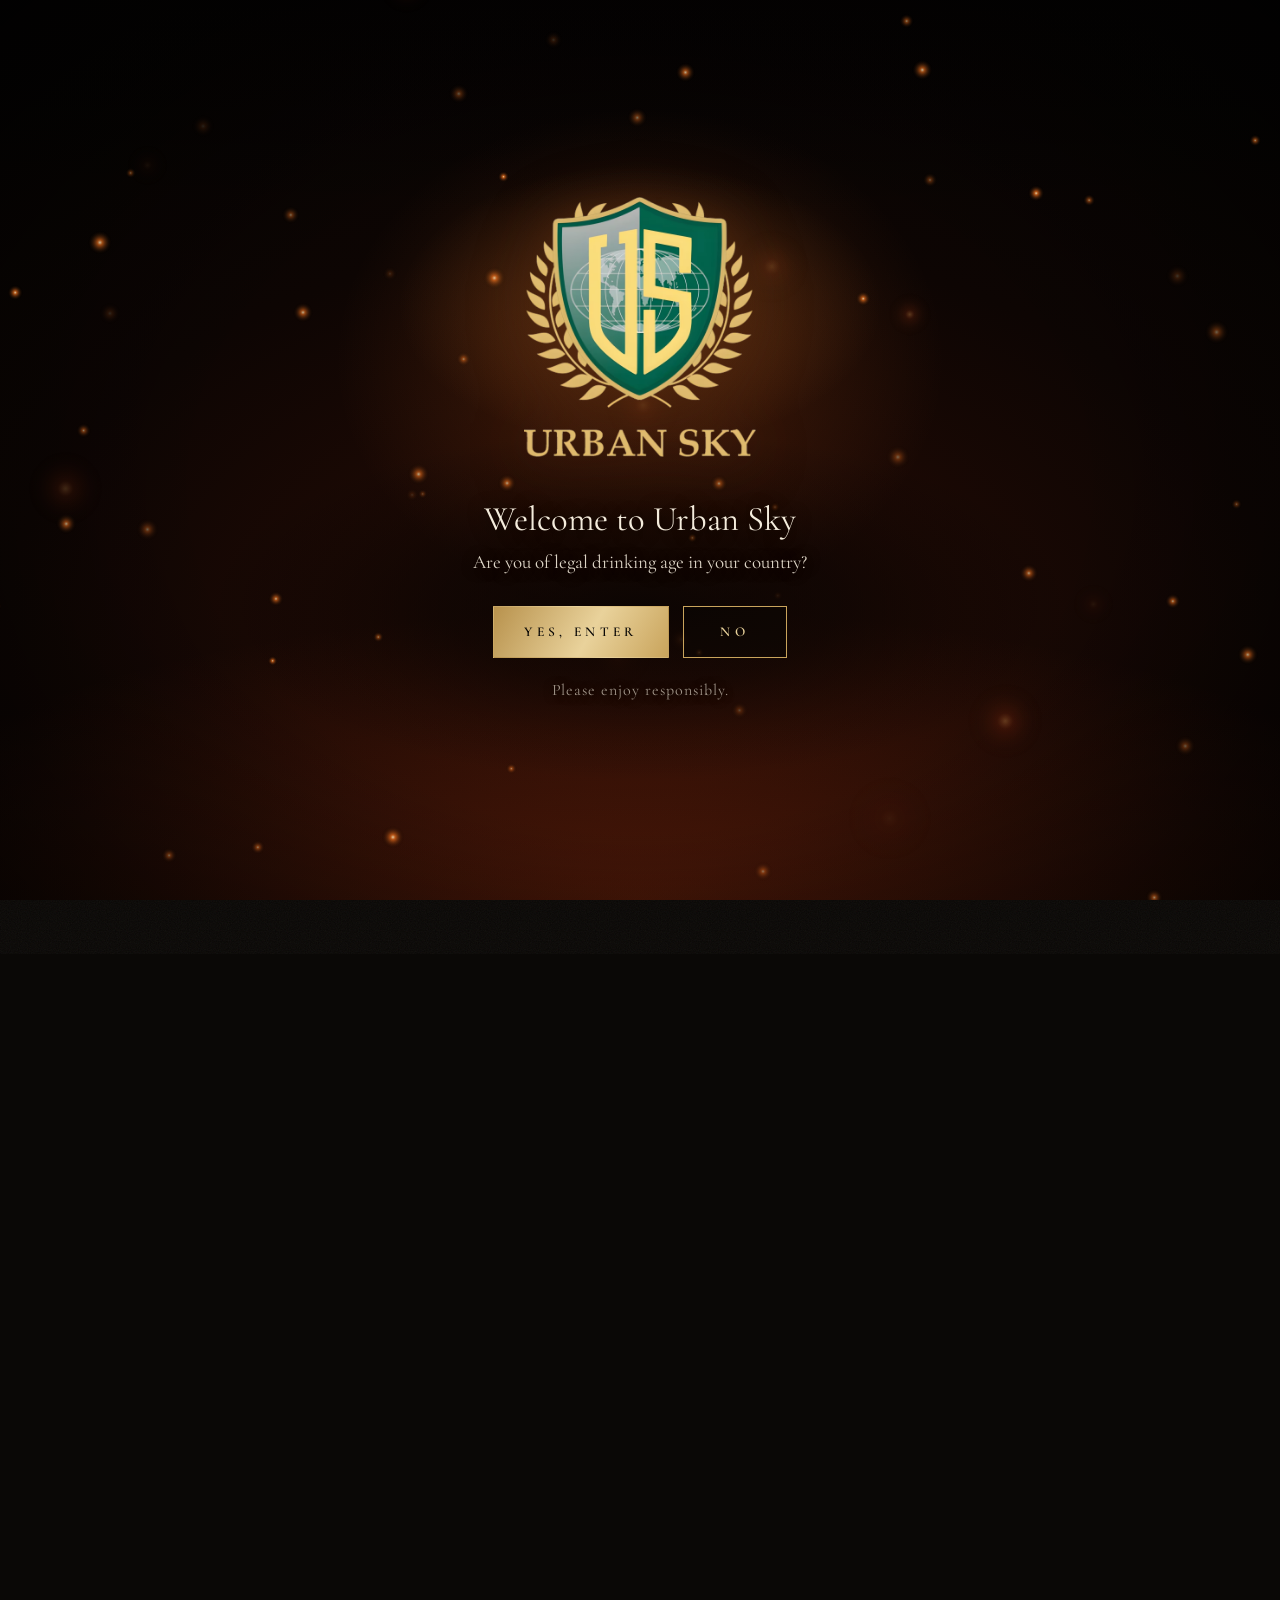
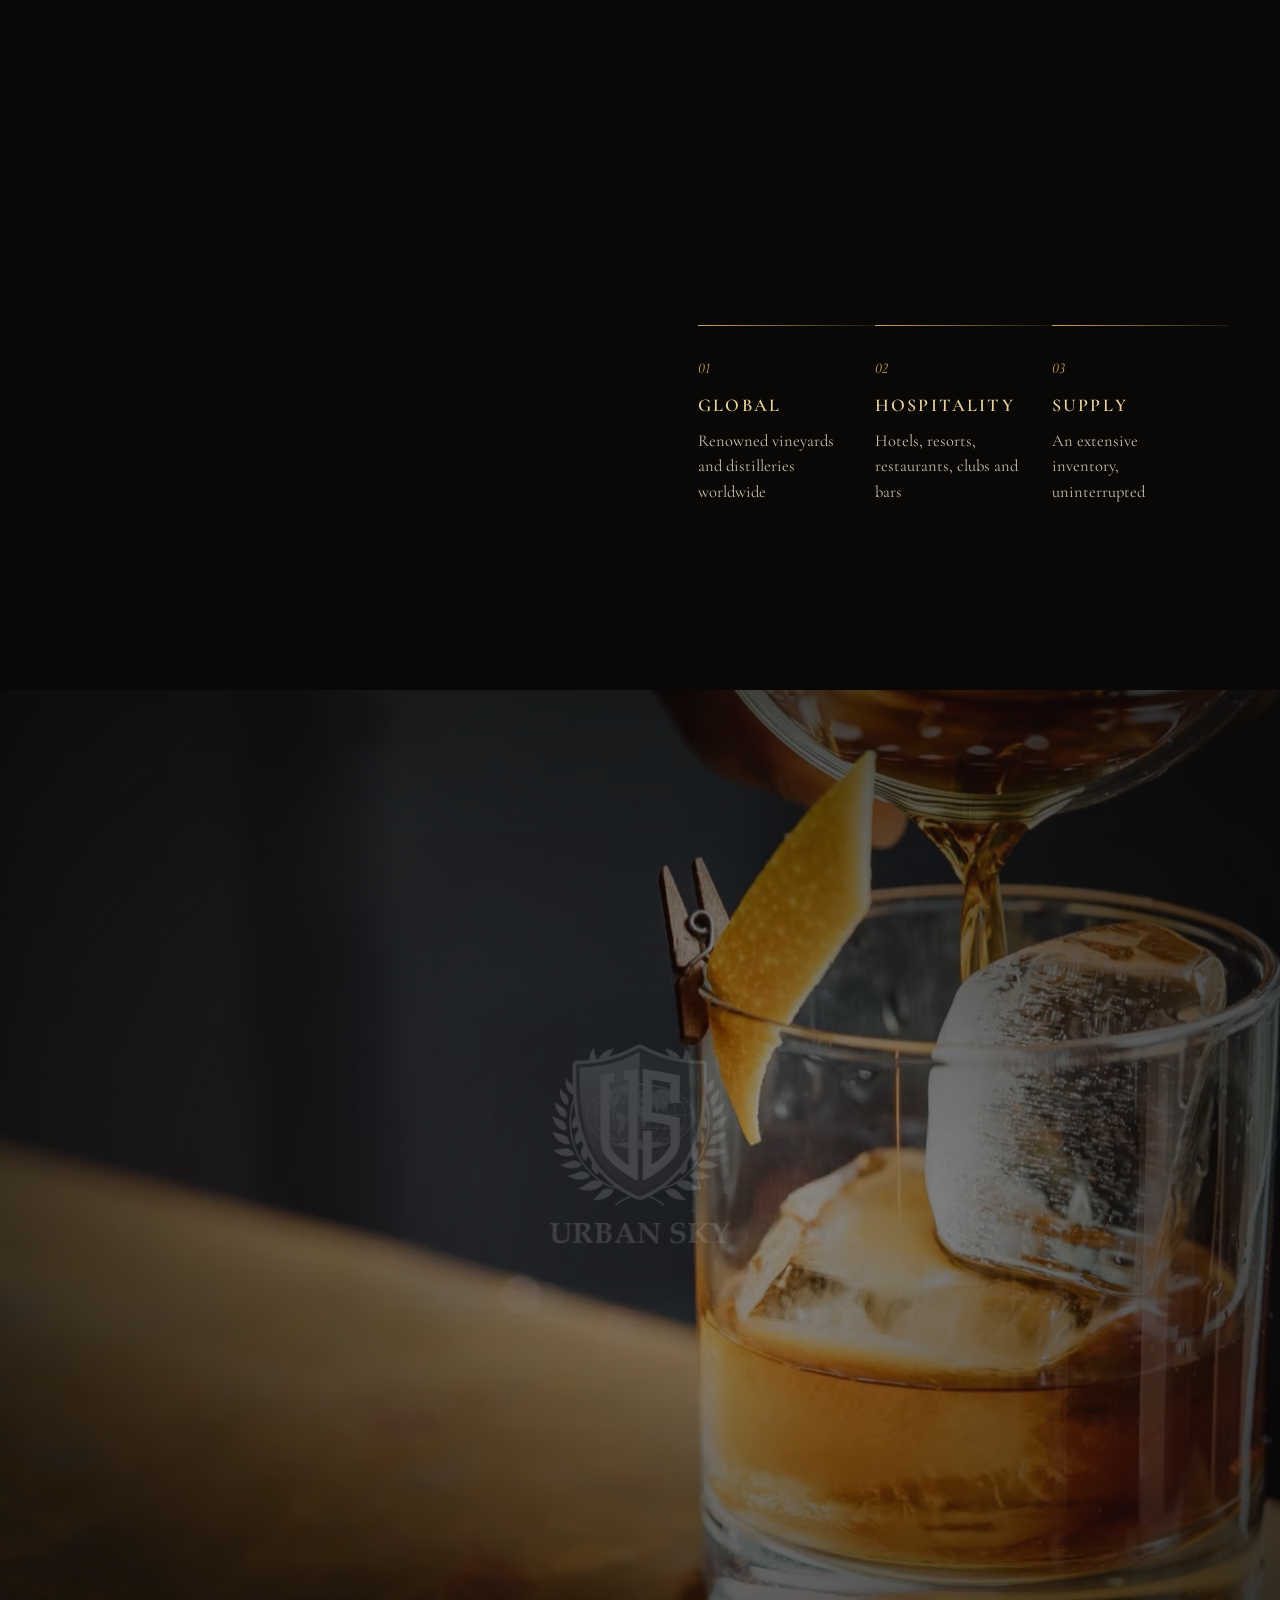
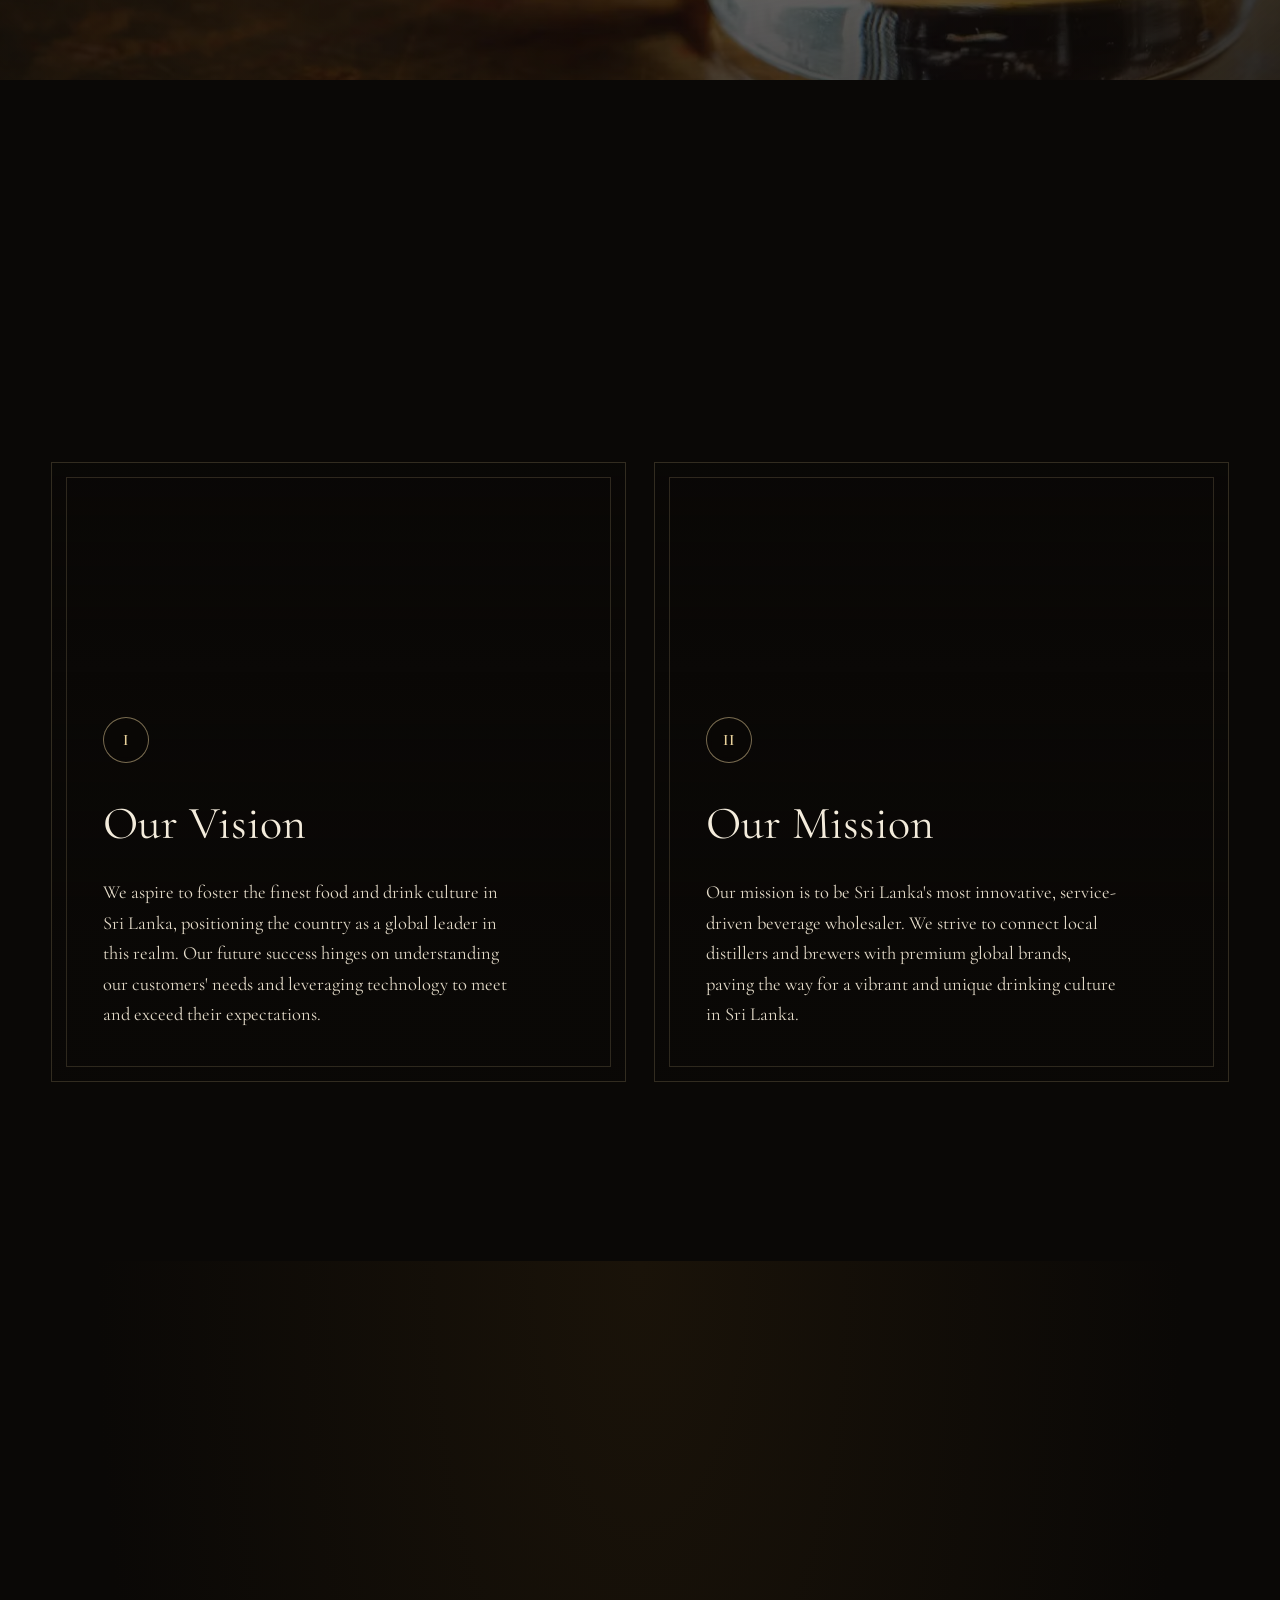
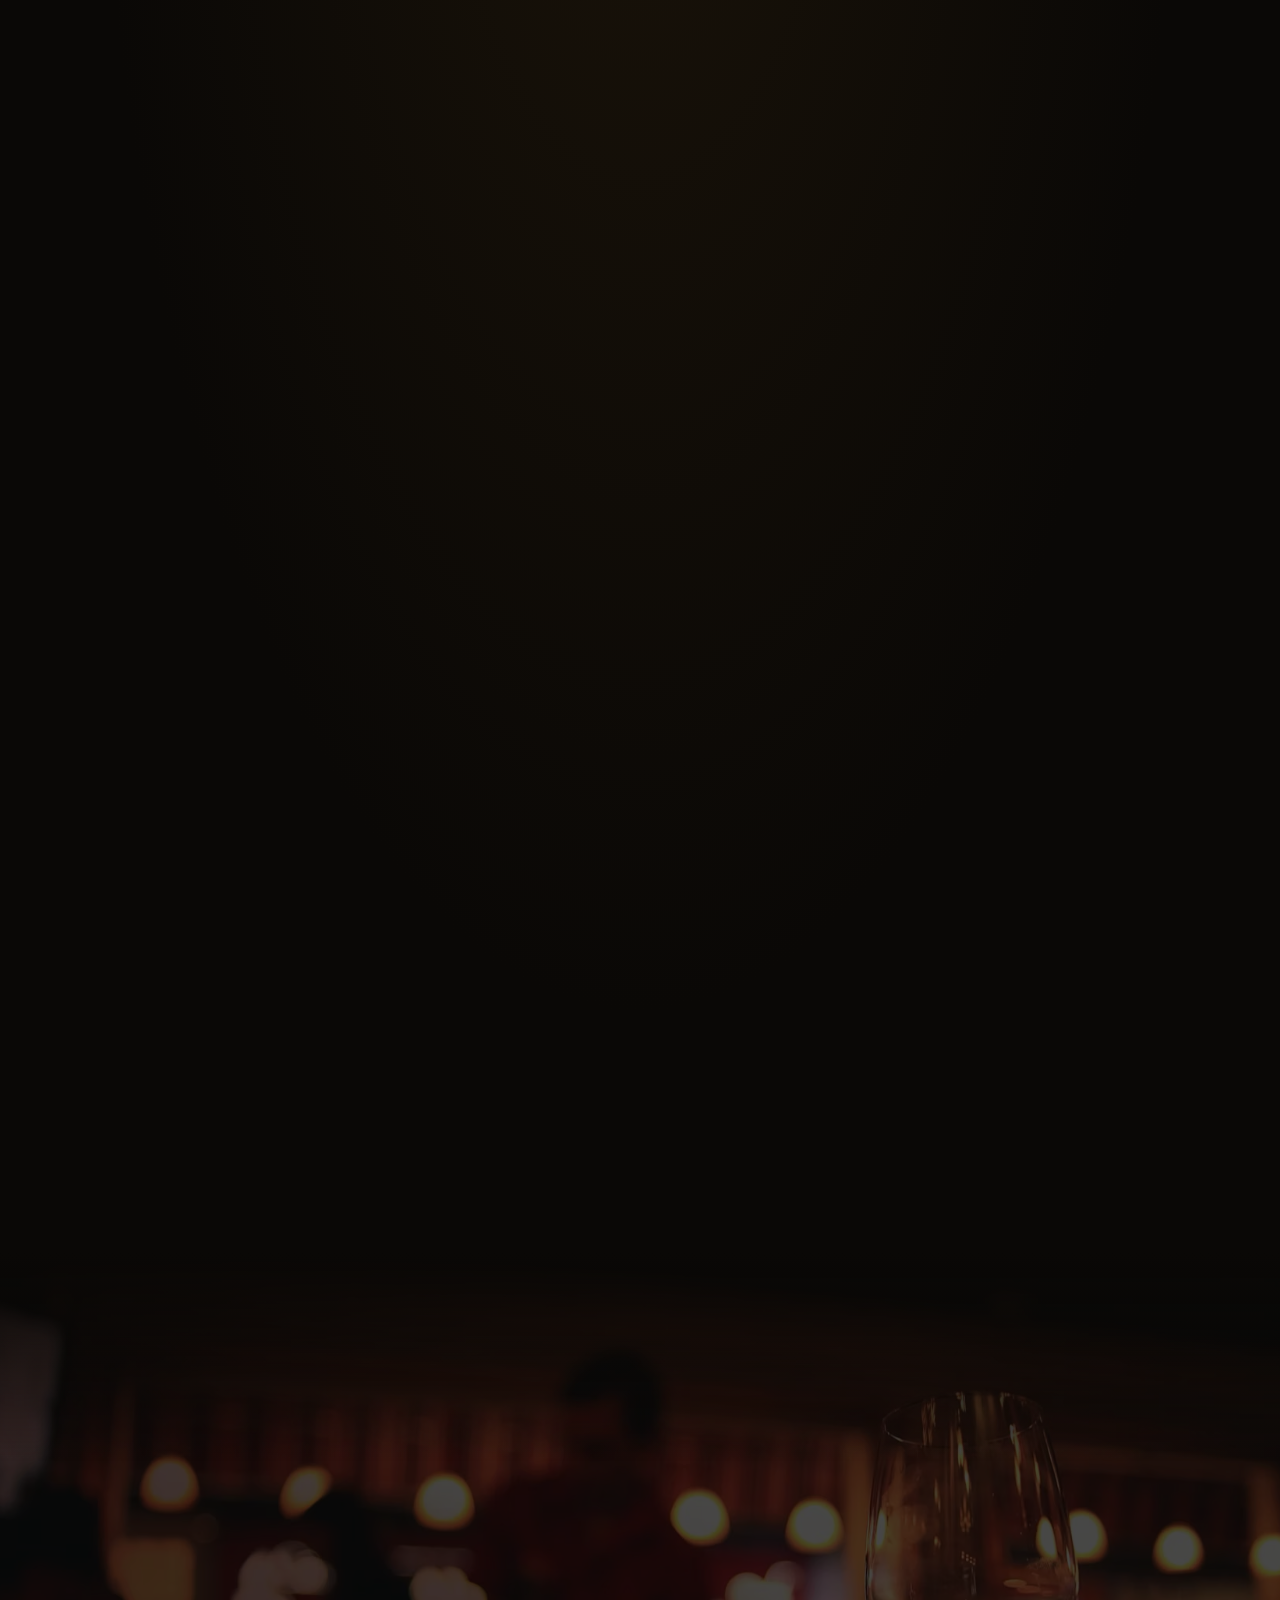
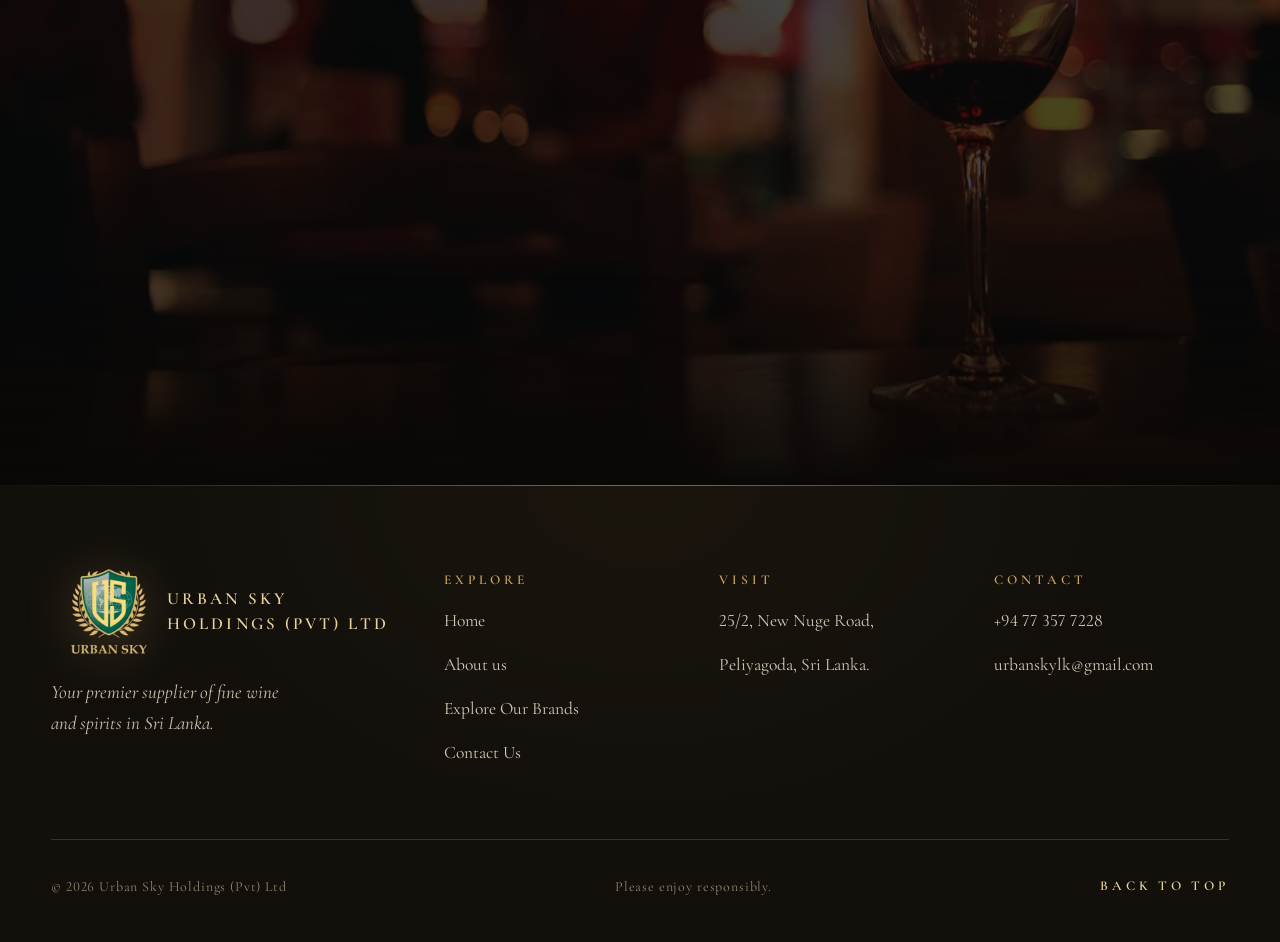
==== commit b7ebced9: "Home: brand banner becomes a slim moving strip at the top; Scroll to explore removed - The Fine Wine" ====
--- a/index.html
+++ b/index.html
@@ -45,7 +45,13 @@
 
   <div class="cursor" aria-hidden="true"></div>
 
-  <header class="nav">
+  <header class="nav nav--ticker">
+    <div class="marquee" aria-hidden="true">
+      <div class="marquee__track">
+        <span>Fine Wine</span><span>Premium Spirits</span><span>Liqueurs</span><span>Hotels &amp; Resorts</span><span>Restaurants, Clubs &amp; Bars</span>
+        <span>Fine Wine</span><span>Premium Spirits</span><span>Liqueurs</span><span>Hotels &amp; Resorts</span><span>Restaurants, Clubs &amp; Bars</span>
+      </div>
+    </div>
     <div class="wrap">
       <a class="nav__brand" href="index.html"><picture><source type="image/avif" srcset="assets/img/logo.avif"><img width="214" height="240" src="assets/img/logo.png" alt="Urban Sky home"></picture><span>URBAN SKY</span></a>
       <button class="nav__toggle" aria-label="Menu" aria-expanded="false"><span></span><span></span></button>
@@ -87,17 +93,8 @@
             <picture><source type="image/avif" srcset="assets/img/crest-mono.avif"><img width="394" height="440" class="hero__crest" src="assets/img/crest-mono.png" alt=""></picture>
           </div>
         </div>
-
-        <div class="hero__scroll" aria-hidden="true">Scroll to explore<i></i></div>
-      </div>
-    </section>
-
-    <div class="marquee" aria-hidden="true">
-      <div class="marquee__track">
-        <span>Fine Wine</span><span>Premium Spirits</span><span>Liqueurs</span><span>Hotels &amp; Resorts</span><span>Restaurants, Clubs &amp; Bars</span>
-        <span>Fine Wine</span><span>Premium Spirits</span><span>Liqueurs</span><span>Hotels &amp; Resorts</span><span>Restaurants, Clubs &amp; Bars</span>
-      </div>
-    </div>
+      </div>
+    </section>
 
     <!-- ===== Our story ===== -->
     <section class="section">
--- a/assets/css/style.css
+++ b/assets/css/style.css
@@ -348,16 +348,16 @@
 }
 .hero__crest {
   /* sits in the sky between the menu (84px) and the glass rim (29% down the photo), sized to fit that gap */
-  --band: calc(var(--ft) + 0.29 * var(--fh) - 84px);
+  --band: calc(var(--ft) + 0.29 * var(--fh) - 84px - var(--tick));
   --ch: clamp(48px, calc(0.74 * var(--band)), 100px);
   position: absolute; z-index: 2; height: var(--ch); width: auto;
-  left: 60%; top: calc(84px - var(--ft) + (var(--band) - var(--ch)) / 2); transform: translateX(-50%);
+  left: 60%; top: calc(84px + var(--tick) - var(--ft) + (var(--band) - var(--ch)) / 2); transform: translateX(-50%);
   opacity: 0; filter: drop-shadow(0 10px 30px rgba(0, 0, 0, 0.6));
   transition: opacity 1.6s var(--ease);
 }
 .hero.is-full .hero__crest { opacity: 1; }
 /* short, wide windows: no sky left above the glass, so no crest */
-@media (min-aspect-ratio: 33/20) and (max-height: 700px), (max-height: 500px) { .hero__crest { display: none; } }
+@media (min-aspect-ratio: 33/20) and (max-height: 760px), (max-height: 500px) { .hero__crest { display: none; } }
 .hero__dust { z-index: 2; }
 .hero__stage::after {
   content: ""; position: absolute; inset: 0; z-index: 2; pointer-events: none;
@@ -370,29 +370,21 @@
   .hero__scene::after { background: radial-gradient(ellipse at 50% 55%, transparent 52%, rgba(6, 5, 4, 0.55) 100%); }
   .hero__frame { --z: 1; --k: 230; --gx: 50; --gy: 58; }
   .hero__crest { display: none; } /* the header crest is right above; here it would sit on the tagline */
-  .hero__scroll { color: #e6dccb; text-shadow: 0 1px 2px rgba(6, 5, 4, 0.95), 0 0 10px rgba(6, 5, 4, 0.9), 0 0 22px rgba(6, 5, 4, 0.8); }
-}
-.hero__scroll {
-  position: absolute; z-index: 4; left: 50%; bottom: 28px; transform: translateX(-50%);
-  display: flex; flex-direction: column; align-items: center; gap: 10px;
-  font-size: 13.5px; font-weight: 600; letter-spacing: 0.36em; text-transform: uppercase; color: var(--muted); white-space: nowrap;
-}
-.hero__scroll i { width: 1px; height: 46px; background: linear-gradient(var(--gold), transparent); animation: drip 2.2s var(--ease) infinite; transform-origin: top; }
-@keyframes drip { 0% { transform: scaleY(0); } 50% { transform: scaleY(1); opacity: 1; } 100% { transform: scaleY(1); opacity: 0; } }
+}
 
 @media (max-width: 860px) and (max-aspect-ratio: 3/2), (max-aspect-ratio: 4/5) {
-  .hero__stage { grid-template-columns: 1fr; grid-template-rows: auto 1fr; align-content: start; padding-top: 104px; }
+  .hero__stage { grid-template-columns: 1fr; grid-template-rows: auto 1fr; align-content: start; padding-top: calc(104px + var(--tick)); }
   .hero__copy { padding: 0 var(--gutter); text-align: center; }
   .hero__rule { margin: 22px auto 18px; }
   .hero__tag { margin: 0 auto 0; font-size: 19px; }
   .hero__cta { display: none; }
 }
 @media (max-height: 500px) and (min-aspect-ratio: 3/2) {
-  .hero__stage { min-height: 0; padding-top: 56px; }
+  .hero__stage { min-height: 0; padding-top: calc(56px + var(--tick)); }
   .hero__title { font-size: clamp(36px, 5.6vw, 64px); }
   .hero__rule { margin: 16px 0 14px; }
   .hero__tag { font-size: 17px; margin-bottom: 0; }
-  .hero__cta, .hero__scroll { display: none; }
+  .hero__cta { display: none; }
   .hero__frame { --gy: 64; }
 }
 /* browsers without container units (Safari 15 and older): the still photo covers the hero, no pour */
@@ -403,10 +395,17 @@
 }
 
 /* ===== marquee ===== */
-.marquee { border-block: 1px solid var(--line); padding: 26px 0; overflow: hidden; background: var(--ink-2); }
-.marquee__track { display: flex; width: max-content; animation: marquee 38s linear infinite; will-change: transform; }
-.marquee span { font-family: var(--serif); font-style: italic; font-size: clamp(26px, 3vw, 40px); color: #d8ccb6; padding-right: 56px; white-space: nowrap; display: inline-flex; align-items: center; gap: 56px; }
-.marquee span::after { content: "✦"; font-style: normal; font-size: 0.5em; color: var(--gold); }
+/* a slim strip pinned at the very top of the home page, above the menu, moving from the first second */
+:root { --tick: 34px; }
+.marquee { height: var(--tick); display: flex; align-items: center; overflow: hidden; background: var(--ink-2); border-bottom: 1px solid var(--line); }
+.marquee__track { display: flex; width: max-content; animation: marquee 36s linear infinite; will-change: transform; }
+.marquee span { font-family: var(--serif); font-style: italic; font-weight: 500; font-size: 16px; letter-spacing: 0.02em; color: #d8ccb6; padding-right: 30px; white-space: nowrap; display: inline-flex; align-items: center; gap: 30px; }
+.marquee span::after { content: "✦"; font-style: normal; font-size: 0.6em; color: var(--gold); }
+.nav--ticker { padding-top: 0; }
+.nav--ticker .marquee { margin-bottom: 22px; transition: margin 0.6s var(--ease); }
+.nav--ticker.is-scrolled { padding-top: 0; }
+.nav--ticker.is-scrolled .marquee { margin-bottom: 12px; }
+@media (max-width: 860px) { :root { --tick: 30px; } .marquee span { font-size: 14.5px; padding-right: 22px; gap: 22px; } }
 @keyframes marquee { to { transform: translateX(-50%); } }
 
 /* ===== sections ===== */
@@ -612,6 +611,6 @@
 @media (hover: none) { .cursor { display: none; } }
 
 @media (prefers-reduced-motion: reduce) {
-  body::after, .marquee__track, .gold-text, .hero__scroll i, .gate__glow { animation: none; }
+  body::after, .marquee__track, .gold-text, .gate__glow { animation: none; }
   .reveal { opacity: 1; transform: none; }
 }
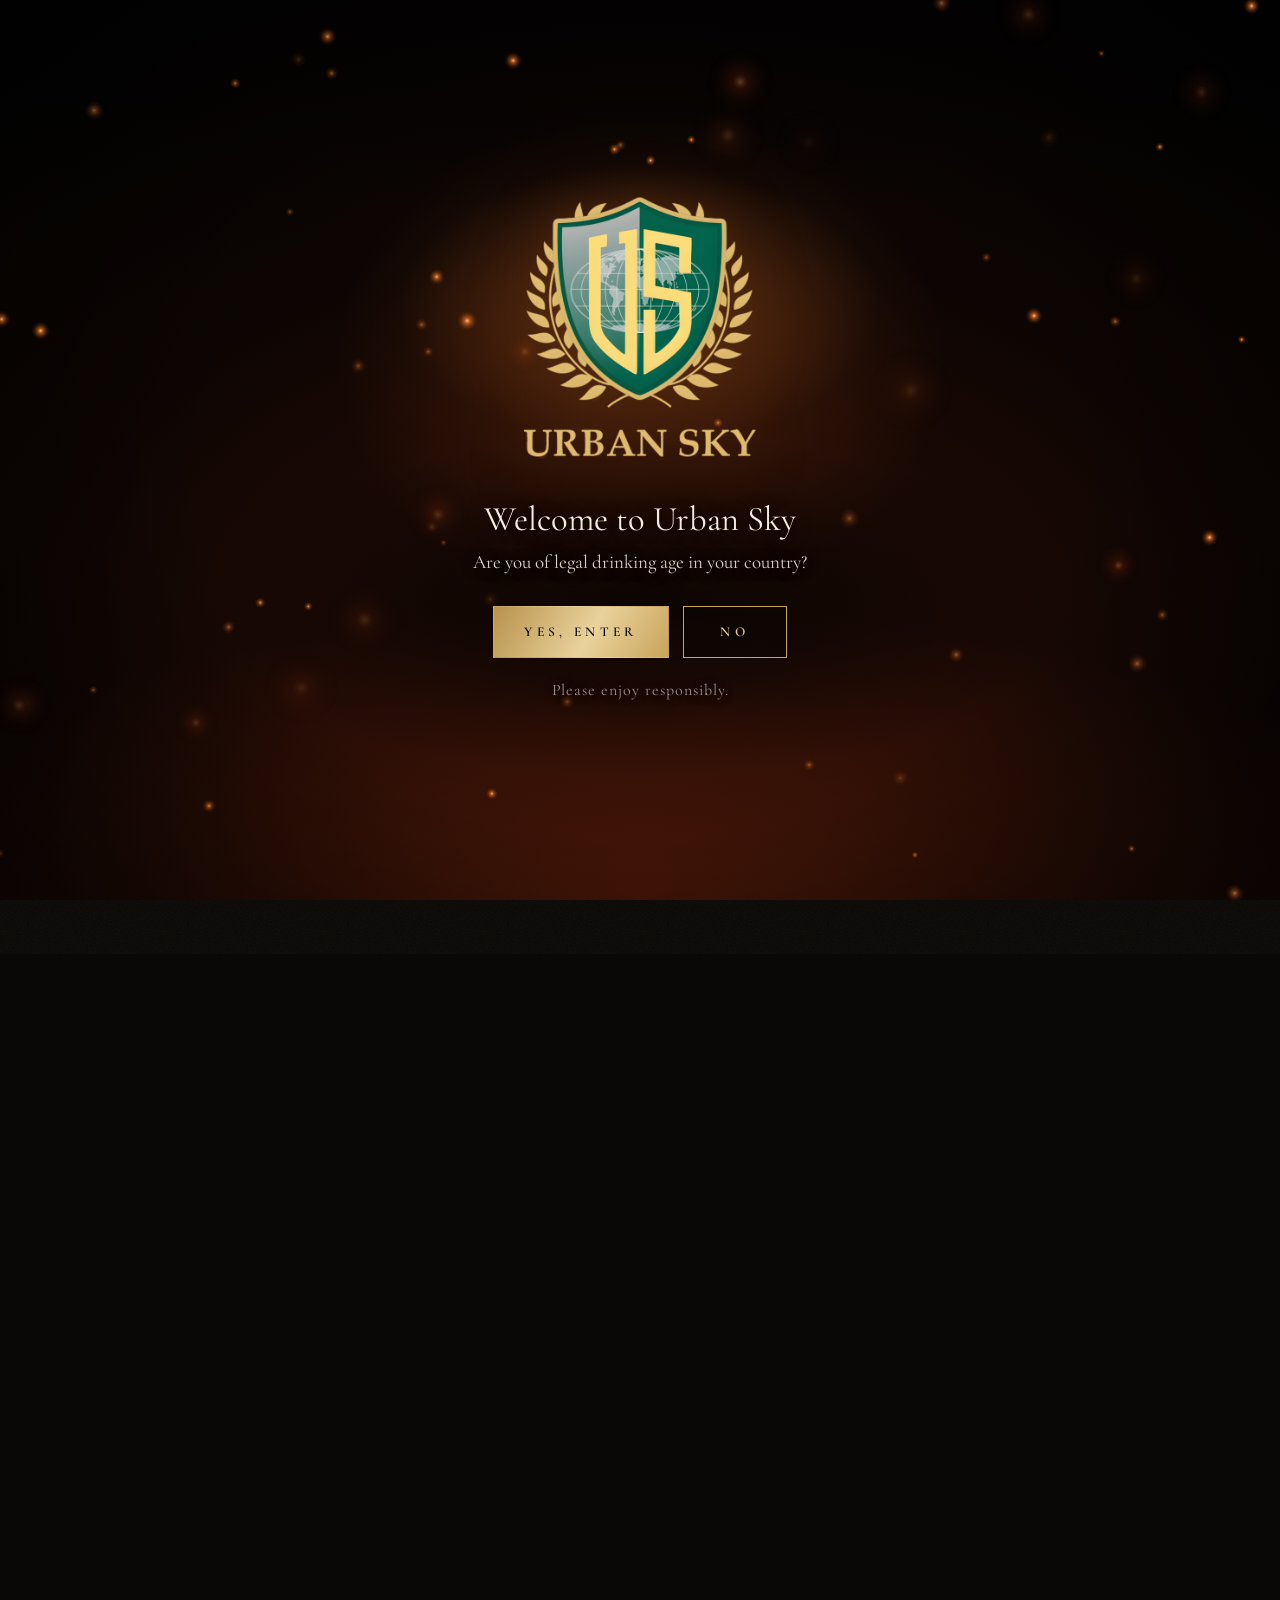
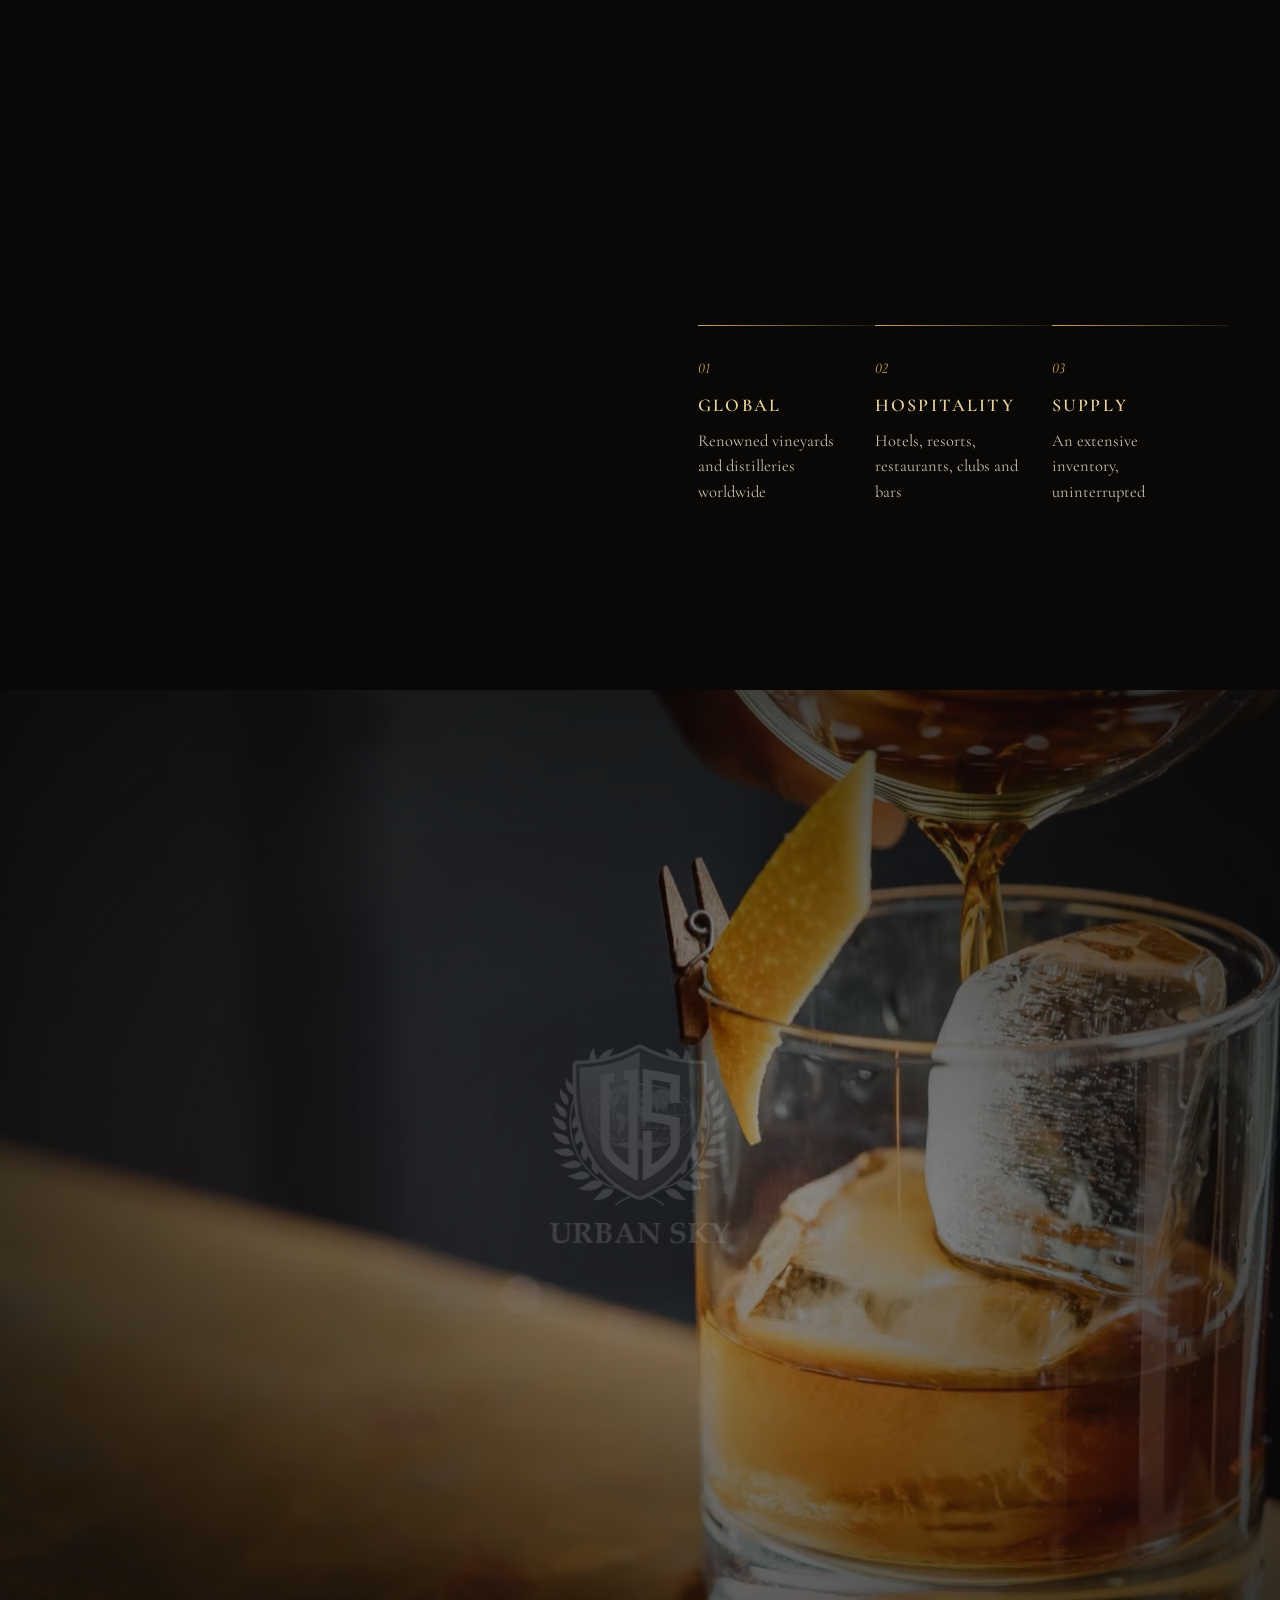
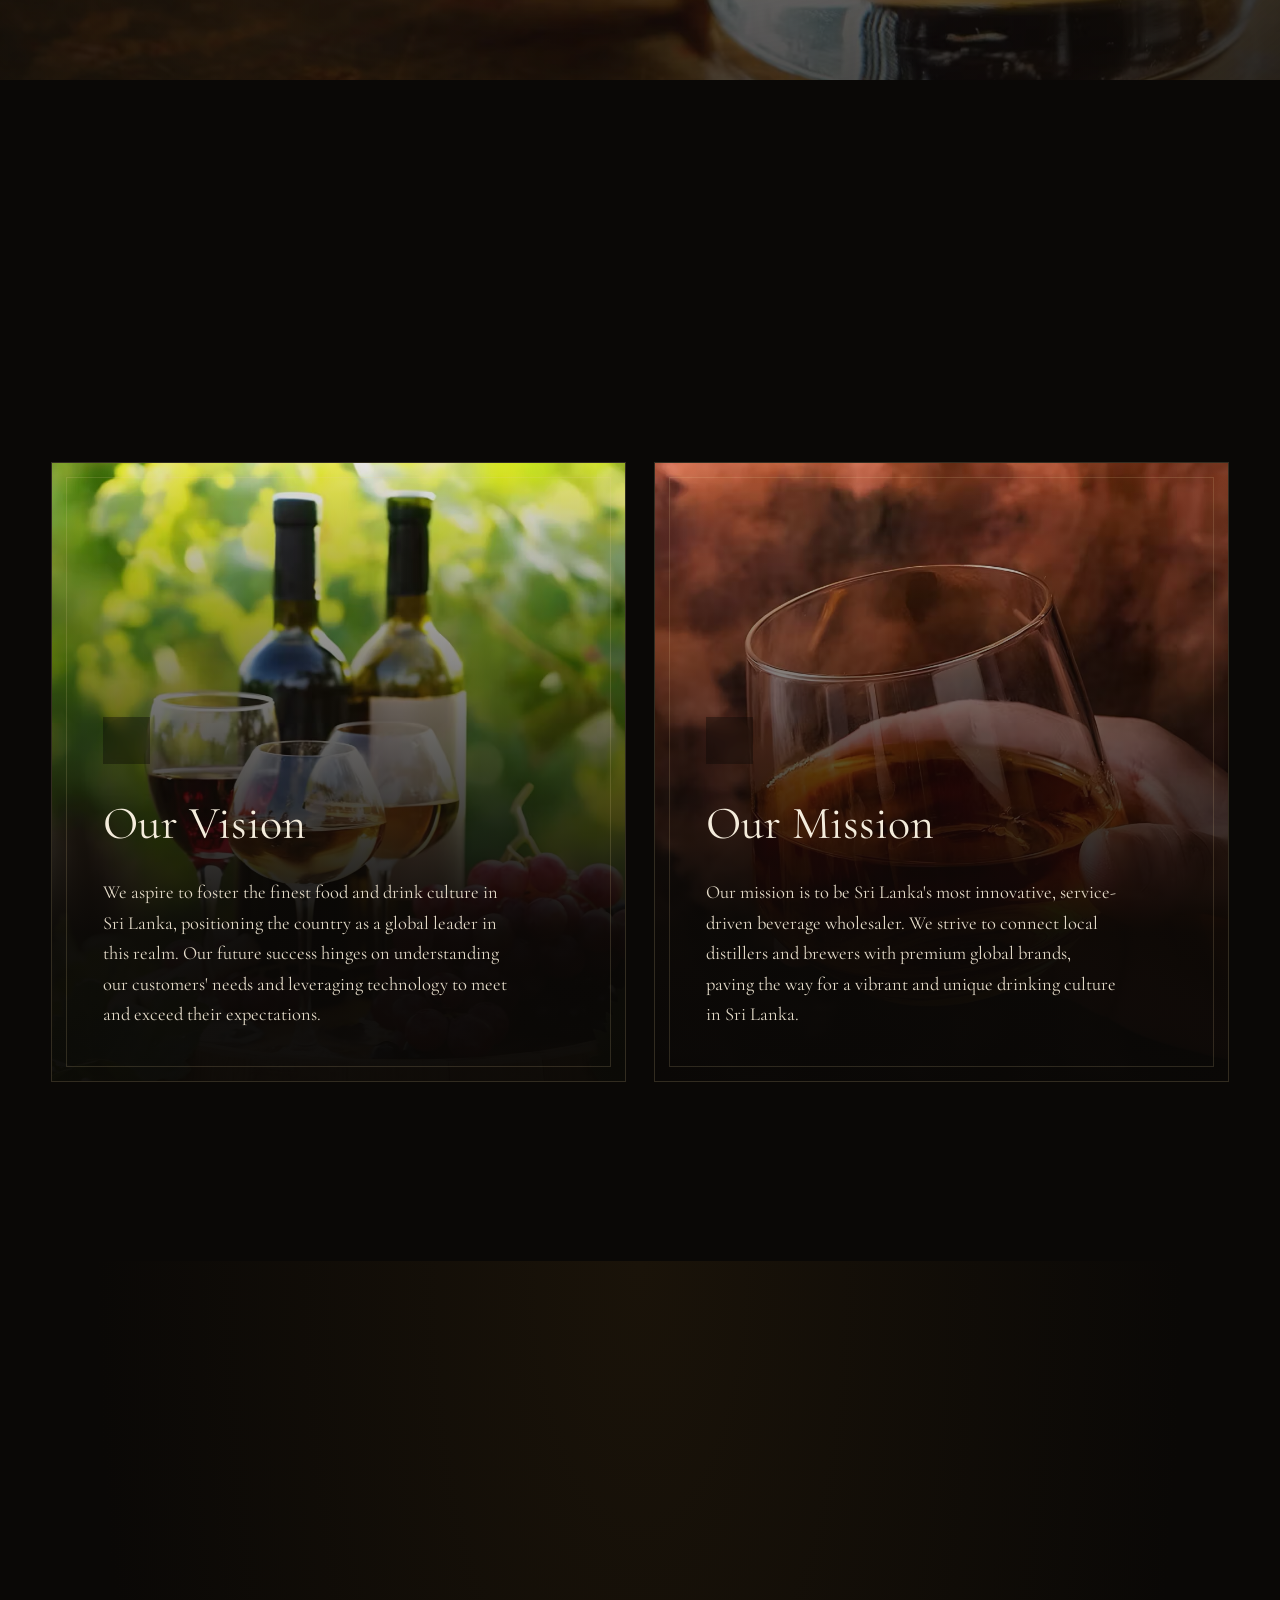
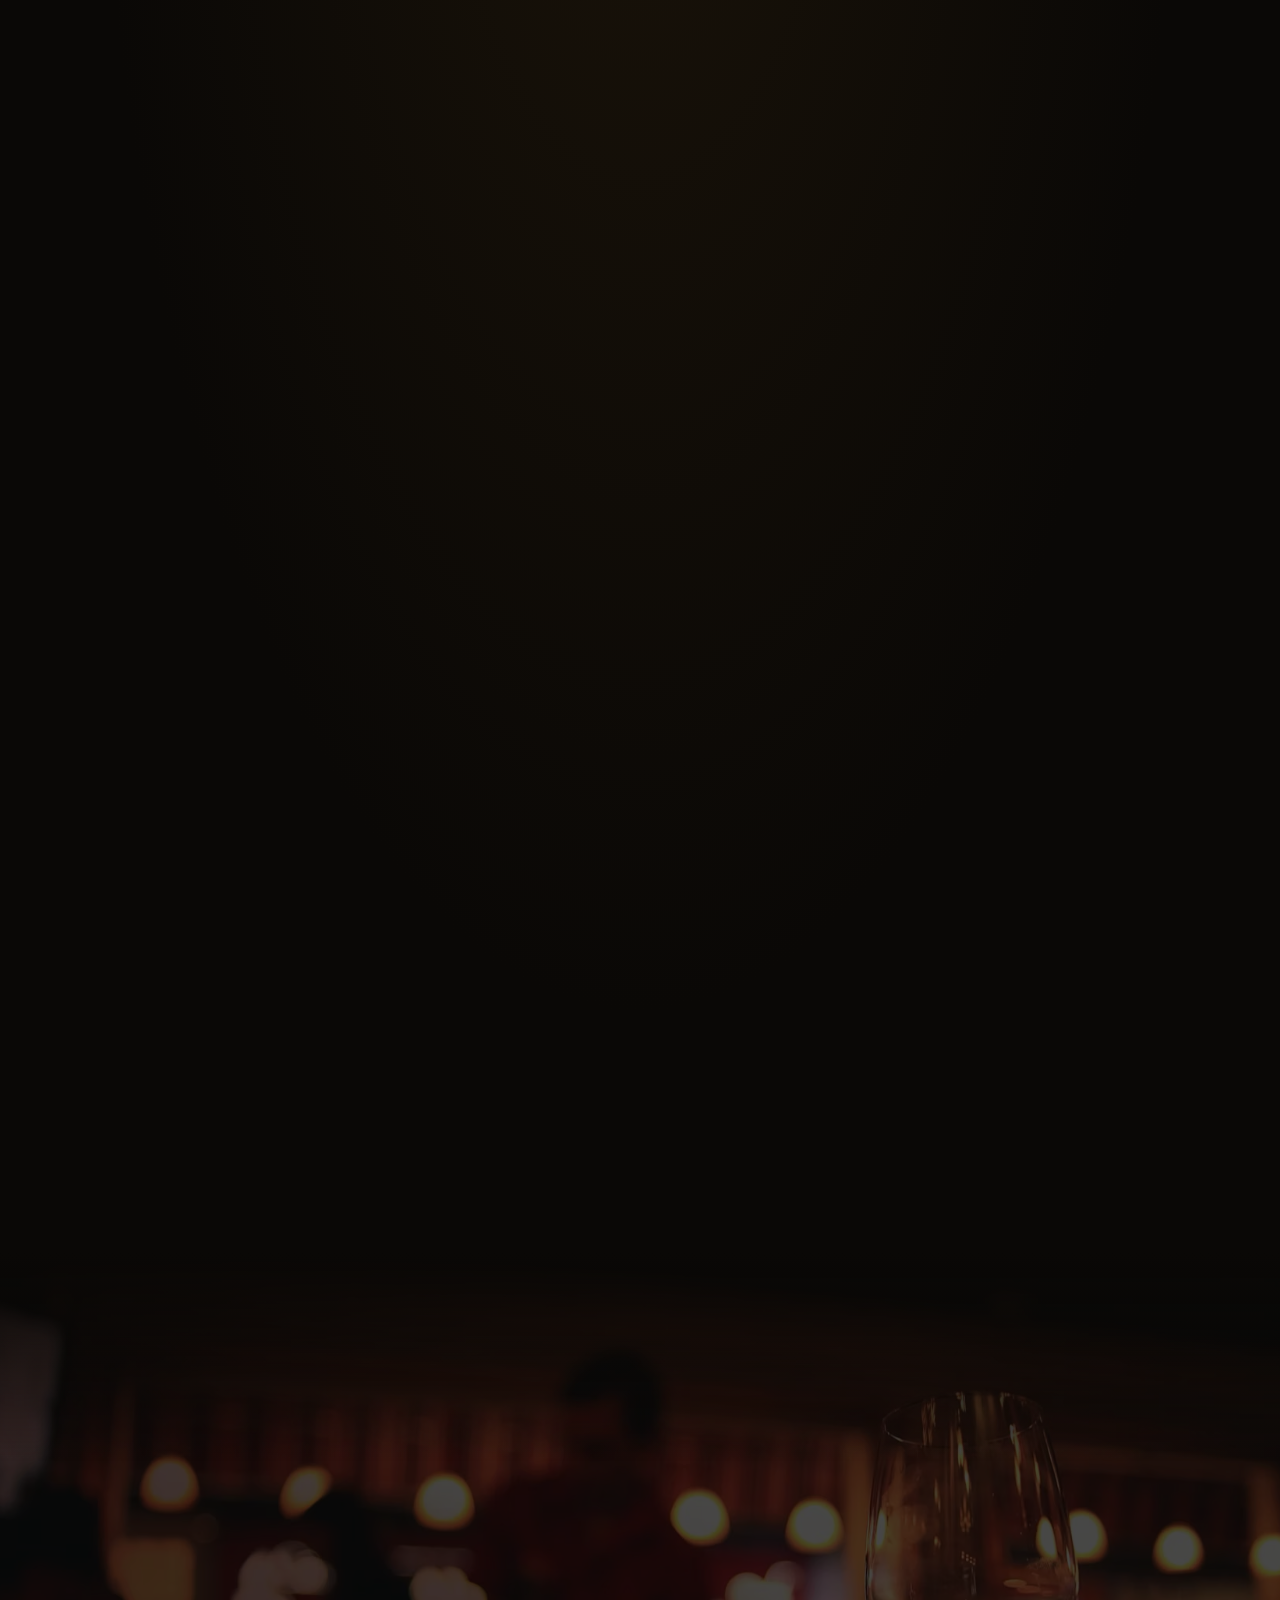
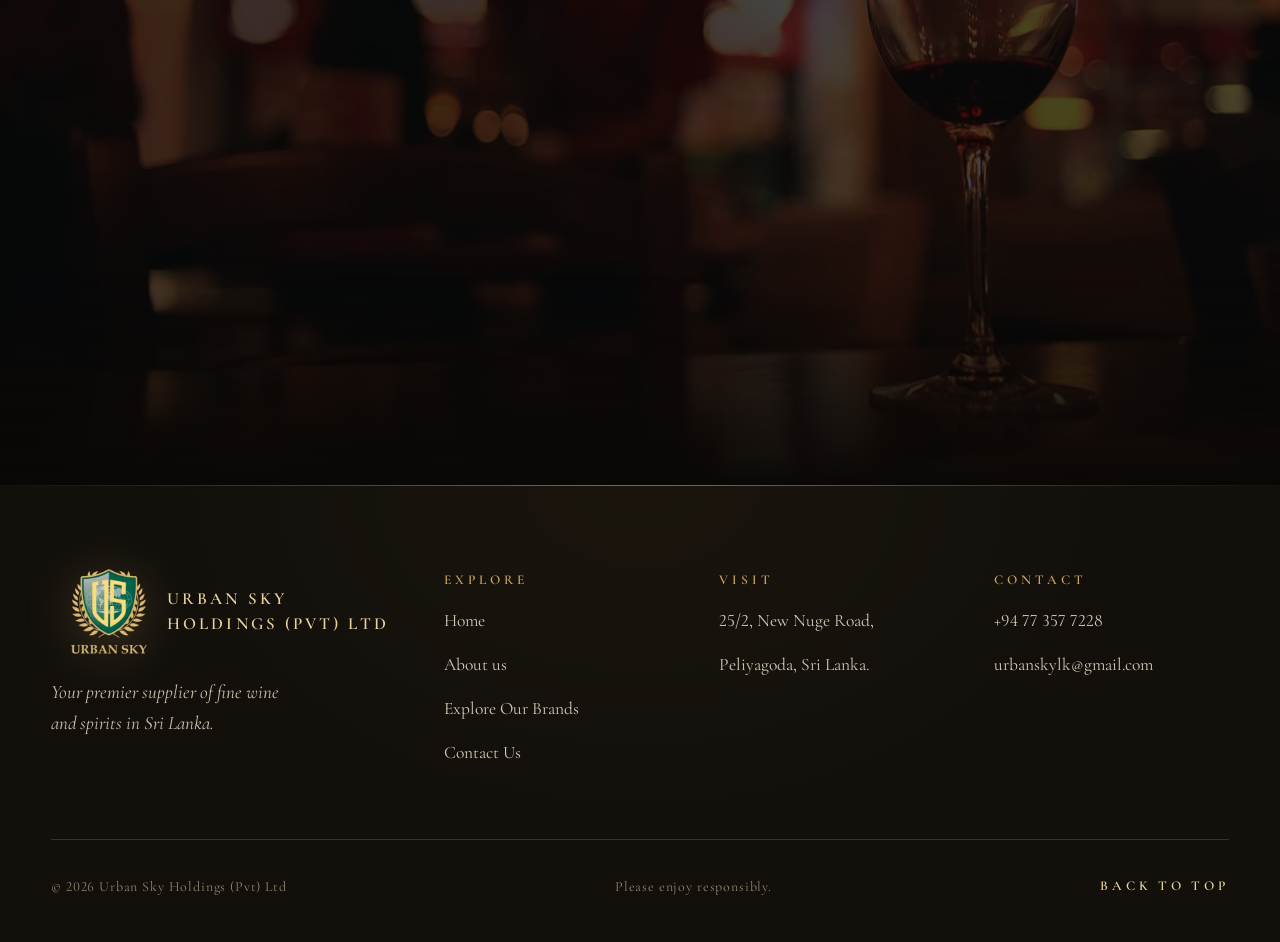
==== commit 46b5640e: "Home: brand banner back under the hero, a little smaller, and in view on arrival - Undo the slim top" ====
--- a/index.html
+++ b/index.html
@@ -45,13 +45,7 @@
 
   <div class="cursor" aria-hidden="true"></div>
 
-  <header class="nav nav--ticker">
-    <div class="marquee" aria-hidden="true">
-      <div class="marquee__track">
-        <span>Fine Wine</span><span>Premium Spirits</span><span>Liqueurs</span><span>Hotels &amp; Resorts</span><span>Restaurants, Clubs &amp; Bars</span>
-        <span>Fine Wine</span><span>Premium Spirits</span><span>Liqueurs</span><span>Hotels &amp; Resorts</span><span>Restaurants, Clubs &amp; Bars</span>
-      </div>
-    </div>
+  <header class="nav">
     <div class="wrap">
       <a class="nav__brand" href="index.html"><picture><source type="image/avif" srcset="assets/img/logo.avif"><img width="214" height="240" src="assets/img/logo.png" alt="Urban Sky home"></picture><span>URBAN SKY</span></a>
       <button class="nav__toggle" aria-label="Menu" aria-expanded="false"><span></span><span></span></button>
@@ -95,6 +89,13 @@
         </div>
       </div>
     </section>
+
+    <div class="marquee" aria-hidden="true">
+      <div class="marquee__track">
+        <span>Fine Wine</span><span>Premium Spirits</span><span>Liqueurs</span><span>Hotels &amp; Resorts</span><span>Restaurants, Clubs &amp; Bars</span>
+        <span>Fine Wine</span><span>Premium Spirits</span><span>Liqueurs</span><span>Hotels &amp; Resorts</span><span>Restaurants, Clubs &amp; Bars</span>
+      </div>
+    </div>
 
     <!-- ===== Our story ===== -->
     <section class="section">
--- a/assets/css/style.css
+++ b/assets/css/style.css
@@ -305,7 +305,8 @@
 /* ===== hero / pour scene ===== */
 .hero { position: relative; }
 .hero__stage {
-  position: relative; height: 100vh; height: 100svh; min-height: 620px; overflow: hidden;
+  /* the hero leaves room for the brand banner, so it is in view the moment the page opens */
+  position: relative; height: calc(100vh - var(--mq)); height: calc(100svh - var(--mq)); min-height: 540px; overflow: hidden;
   display: grid; grid-template-columns: 1fr 1fr; align-items: center;
 }
 .hero__dust { position: absolute; inset: 0; width: 100%; height: 100%; pointer-events: none; }
@@ -348,10 +349,10 @@
 }
 .hero__crest {
   /* sits in the sky between the menu (84px) and the glass rim (29% down the photo), sized to fit that gap */
-  --band: calc(var(--ft) + 0.29 * var(--fh) - 84px - var(--tick));
+  --band: calc(var(--ft) + 0.29 * var(--fh) - 84px);
   --ch: clamp(48px, calc(0.74 * var(--band)), 100px);
   position: absolute; z-index: 2; height: var(--ch); width: auto;
-  left: 60%; top: calc(84px + var(--tick) - var(--ft) + (var(--band) - var(--ch)) / 2); transform: translateX(-50%);
+  left: 60%; top: calc(84px - var(--ft) + (var(--band) - var(--ch)) / 2); transform: translateX(-50%);
   opacity: 0; filter: drop-shadow(0 10px 30px rgba(0, 0, 0, 0.6));
   transition: opacity 1.6s var(--ease);
 }
@@ -373,14 +374,14 @@
 }
 
 @media (max-width: 860px) and (max-aspect-ratio: 3/2), (max-aspect-ratio: 4/5) {
-  .hero__stage { grid-template-columns: 1fr; grid-template-rows: auto 1fr; align-content: start; padding-top: calc(104px + var(--tick)); }
+  .hero__stage { grid-template-columns: 1fr; grid-template-rows: auto 1fr; align-content: start; padding-top: 104px; }
   .hero__copy { padding: 0 var(--gutter); text-align: center; }
   .hero__rule { margin: 22px auto 18px; }
   .hero__tag { margin: 0 auto 0; font-size: 19px; }
   .hero__cta { display: none; }
 }
 @media (max-height: 500px) and (min-aspect-ratio: 3/2) {
-  .hero__stage { min-height: 0; padding-top: calc(56px + var(--tick)); }
+  .hero__stage { min-height: 0; padding-top: 56px; }
   .hero__title { font-size: clamp(36px, 5.6vw, 64px); }
   .hero__rule { margin: 16px 0 14px; }
   .hero__tag { font-size: 17px; margin-bottom: 0; }
@@ -395,17 +396,13 @@
 }
 
 /* ===== marquee ===== */
-/* a slim strip pinned at the very top of the home page, above the menu, moving from the first second */
-:root { --tick: 34px; }
-.marquee { height: var(--tick); display: flex; align-items: center; overflow: hidden; background: var(--ink-2); border-bottom: 1px solid var(--line); }
-.marquee__track { display: flex; width: max-content; animation: marquee 36s linear infinite; will-change: transform; }
-.marquee span { font-family: var(--serif); font-style: italic; font-weight: 500; font-size: 16px; letter-spacing: 0.02em; color: #d8ccb6; padding-right: 30px; white-space: nowrap; display: inline-flex; align-items: center; gap: 30px; }
-.marquee span::after { content: "✦"; font-style: normal; font-size: 0.6em; color: var(--gold); }
-.nav--ticker { padding-top: 0; }
-.nav--ticker .marquee { margin-bottom: 22px; transition: margin 0.6s var(--ease); }
-.nav--ticker.is-scrolled { padding-top: 0; }
-.nav--ticker.is-scrolled .marquee { margin-bottom: 12px; }
-@media (max-width: 860px) { :root { --tick: 30px; } .marquee span { font-size: 14.5px; padding-right: 22px; gap: 22px; } }
+/* the brand banner sits right under the hero and shows at the bottom of the first screen */
+:root { --mq: clamp(56px, 5.4vw, 74px); }
+.marquee { height: var(--mq); display: flex; align-items: center; border-block: 1px solid var(--line); overflow: hidden; background: var(--ink-2); }
+.marquee__track { display: flex; width: max-content; animation: marquee 34s linear infinite; will-change: transform; }
+.marquee span { font-family: var(--serif); font-style: italic; font-size: clamp(19px, 2.1vw, 29px); line-height: 1; color: #d8ccb6; padding-right: 44px; white-space: nowrap; display: inline-flex; align-items: center; gap: 44px; }
+.marquee span::after { content: "✦"; font-style: normal; font-size: 0.5em; color: var(--gold); }
+@media (max-width: 860px) { .marquee span { padding-right: 30px; gap: 30px; } }
 @keyframes marquee { to { transform: translateX(-50%); } }
 
 /* ===== sections ===== */
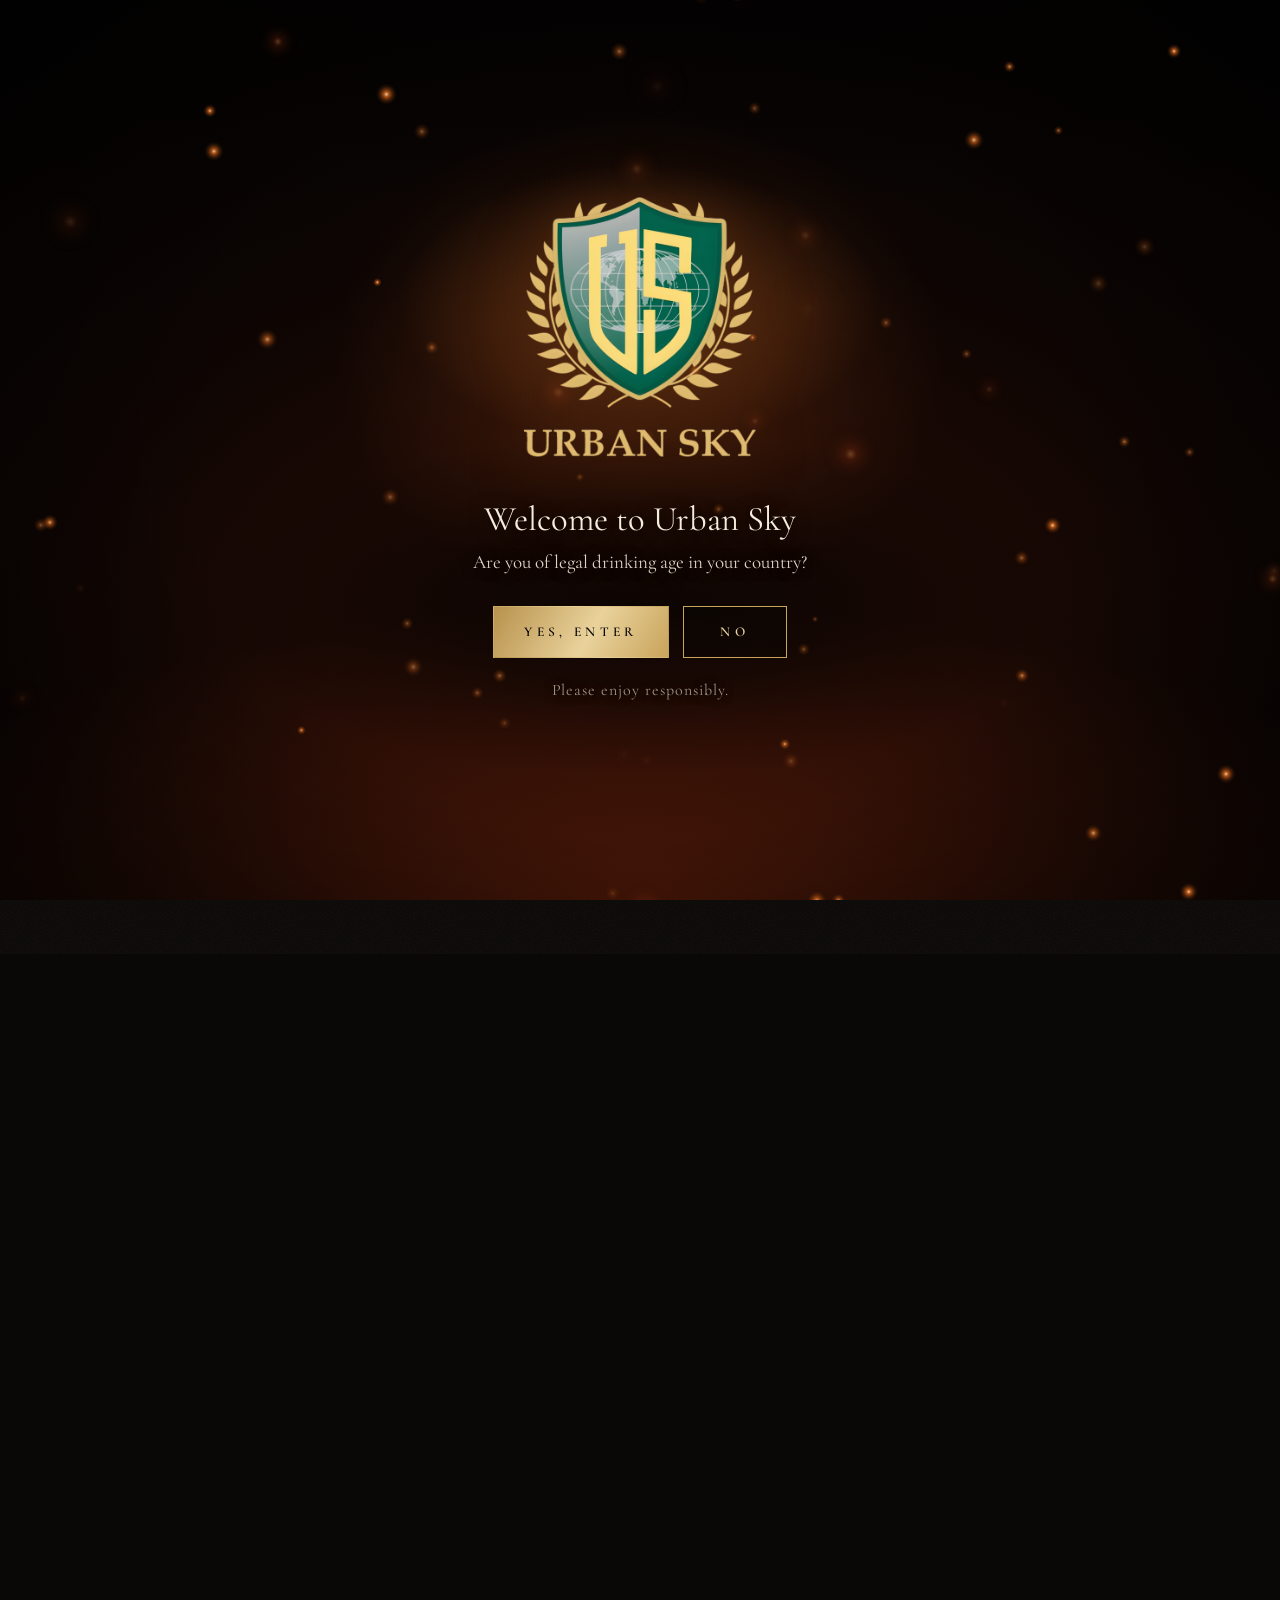
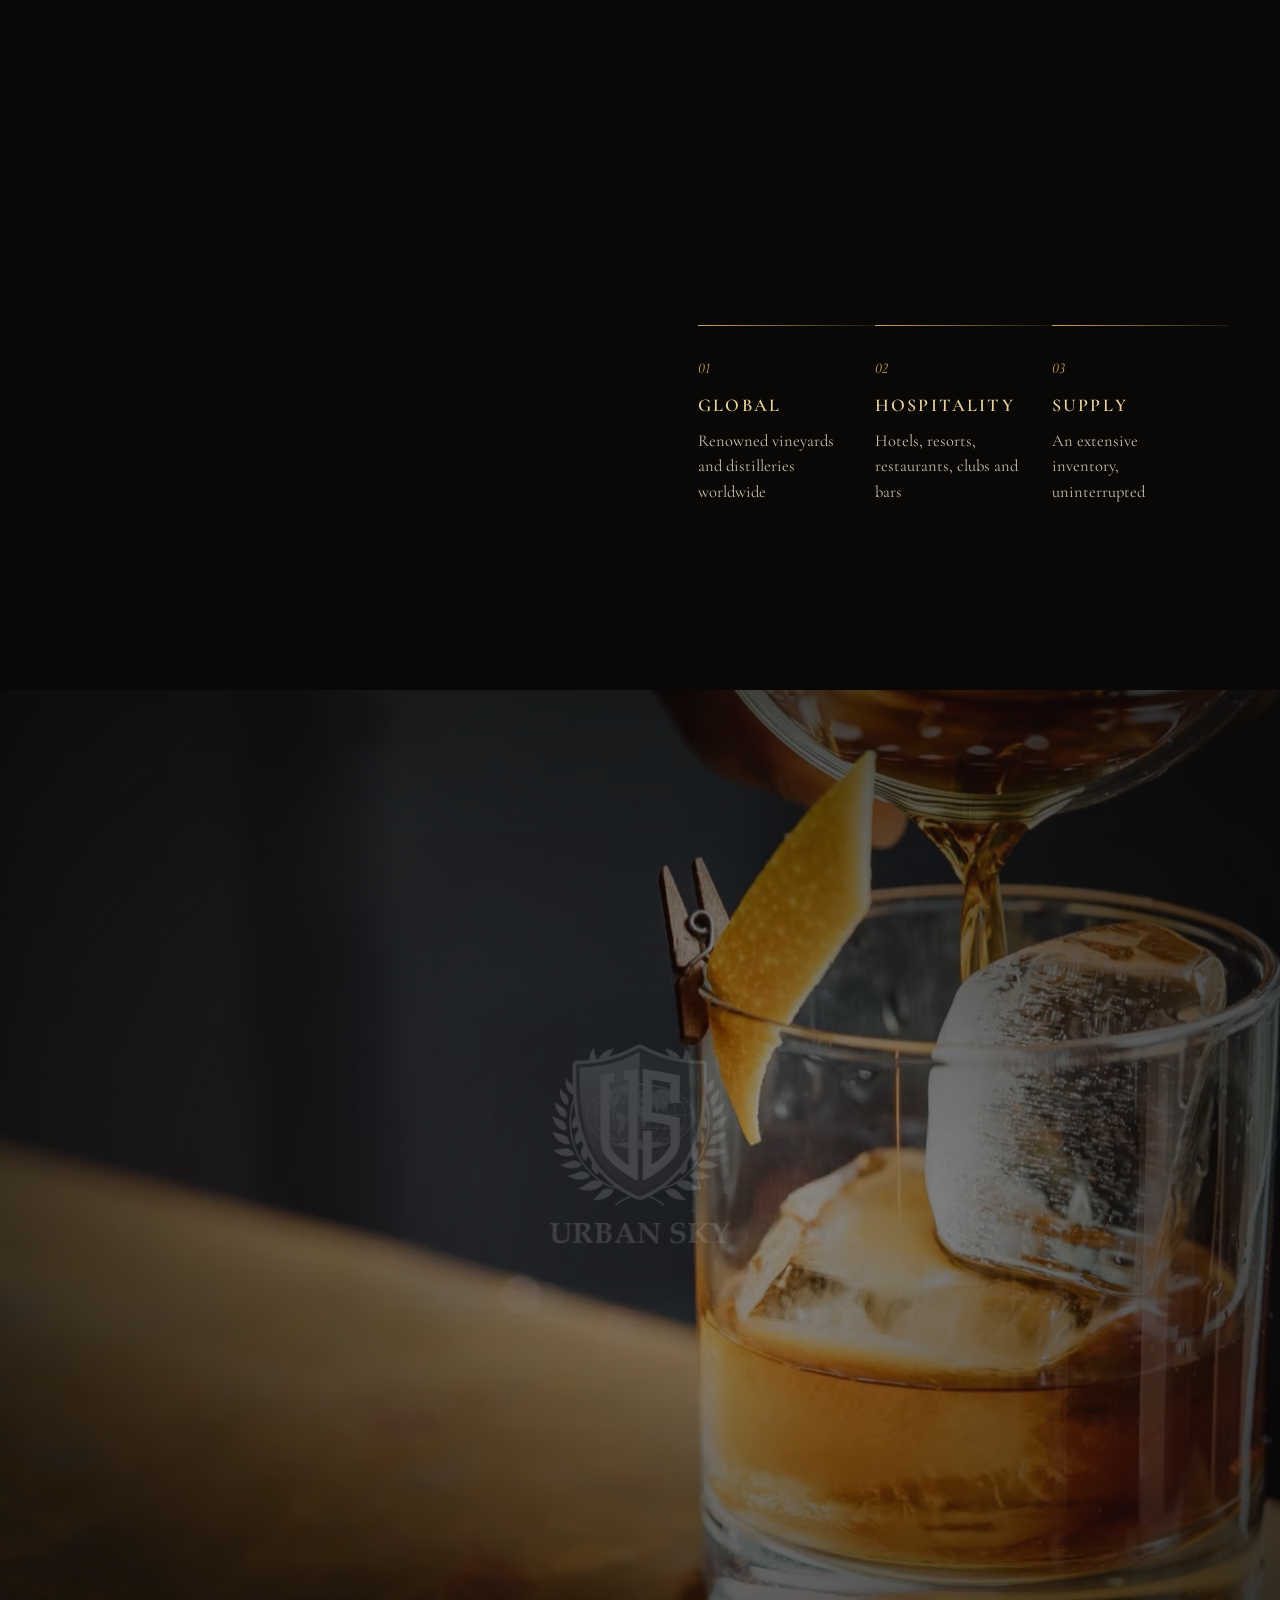
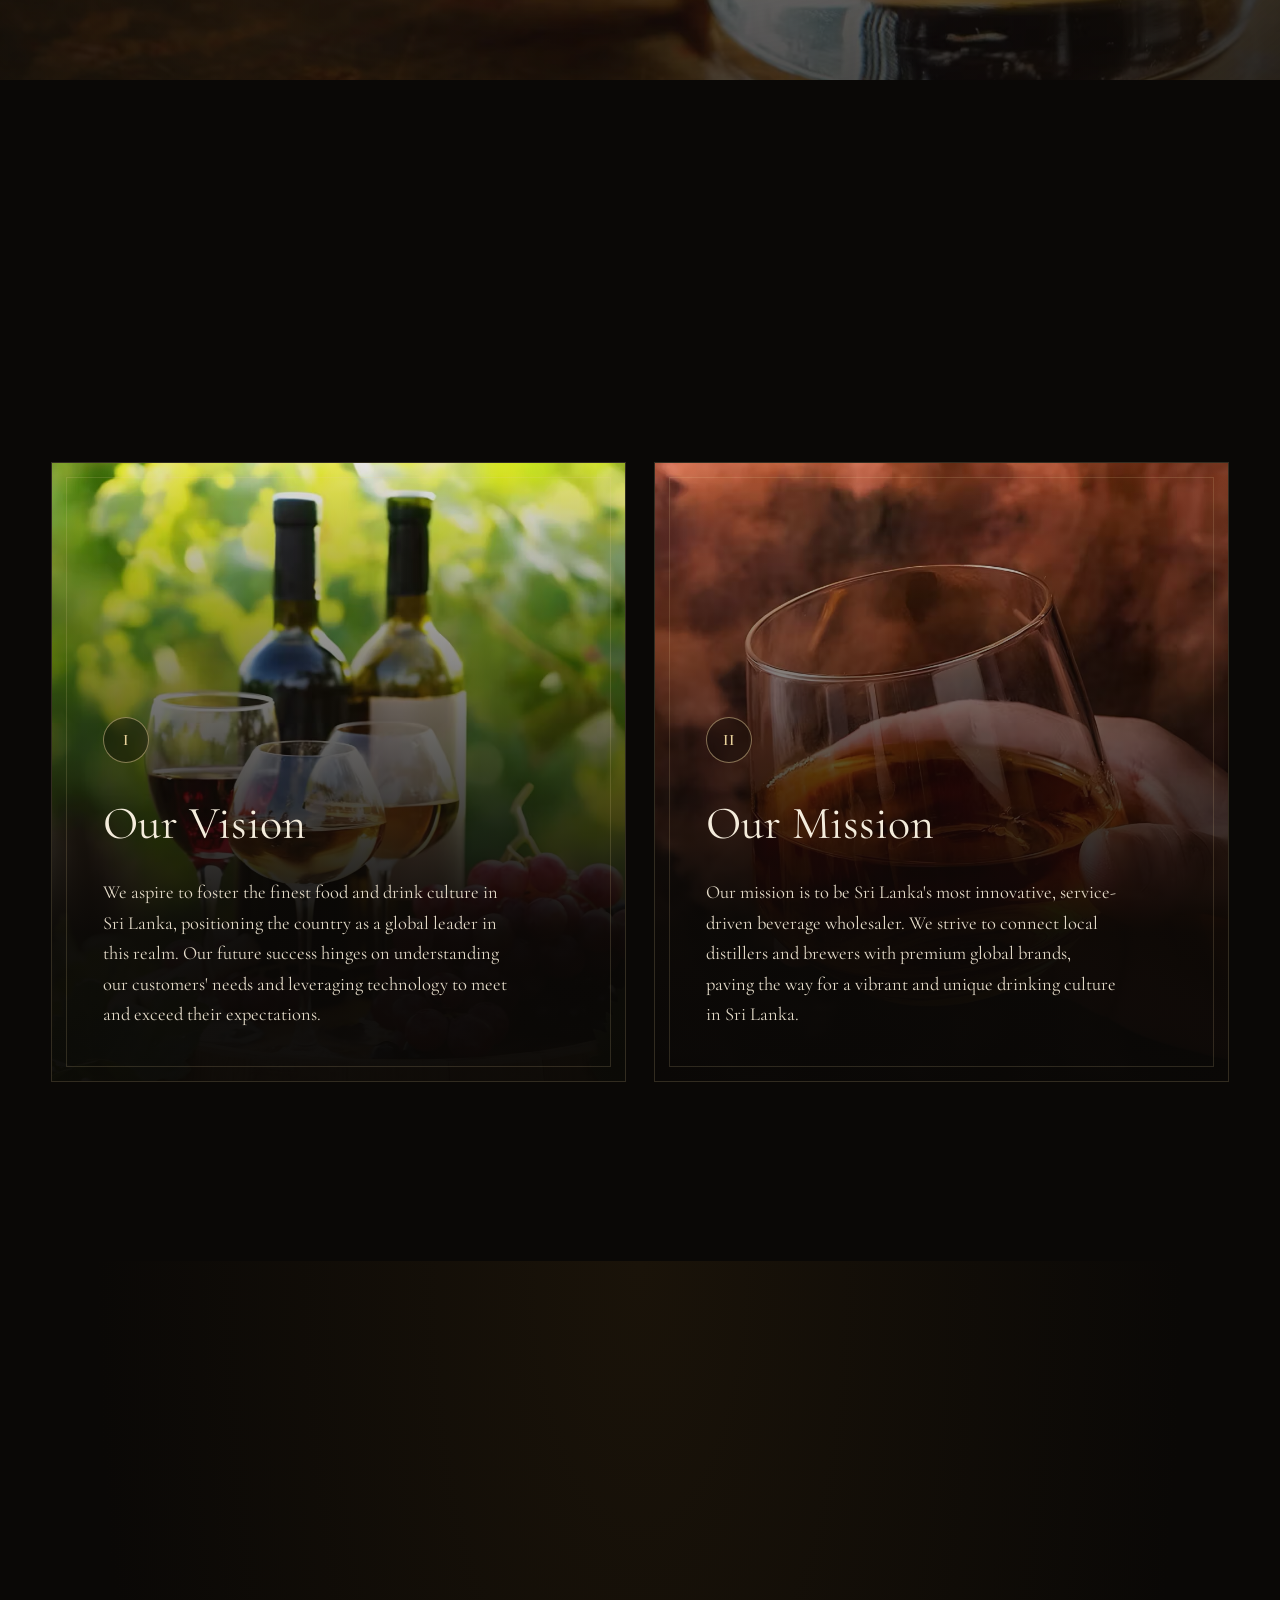
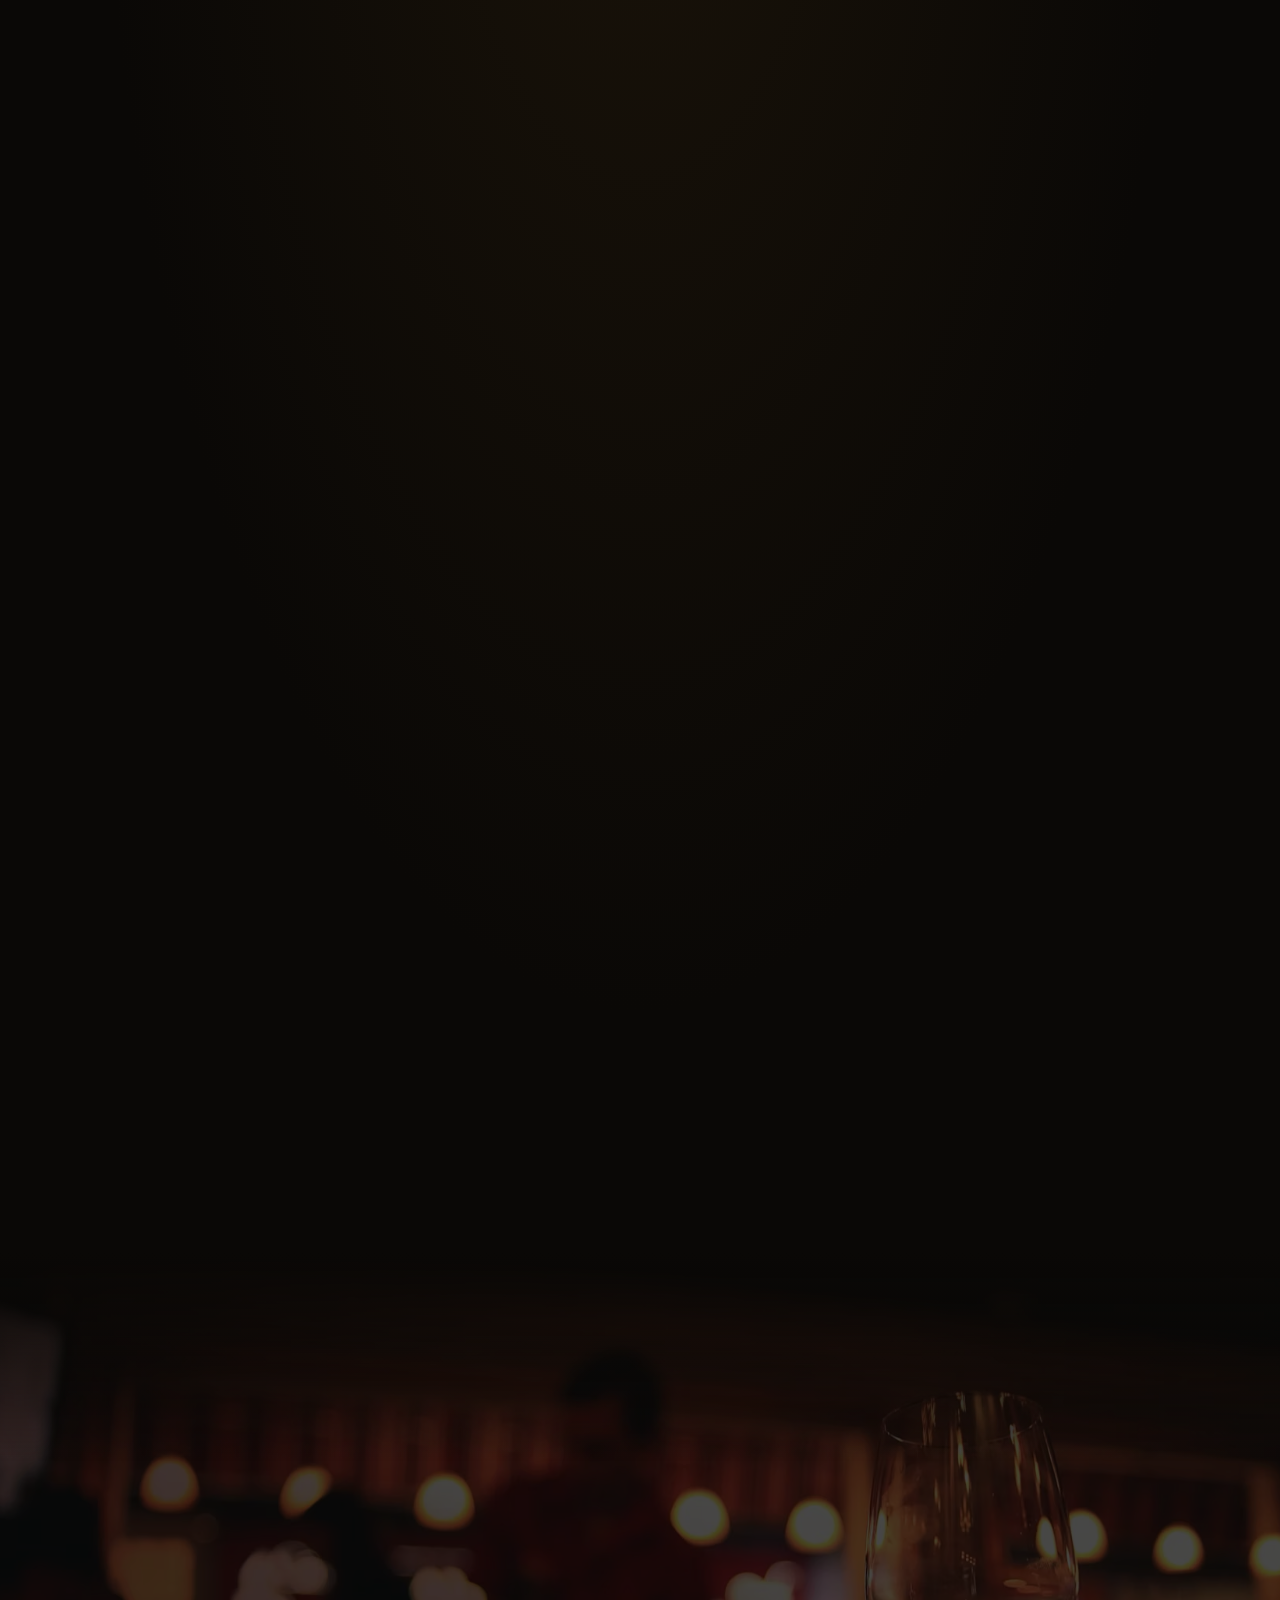
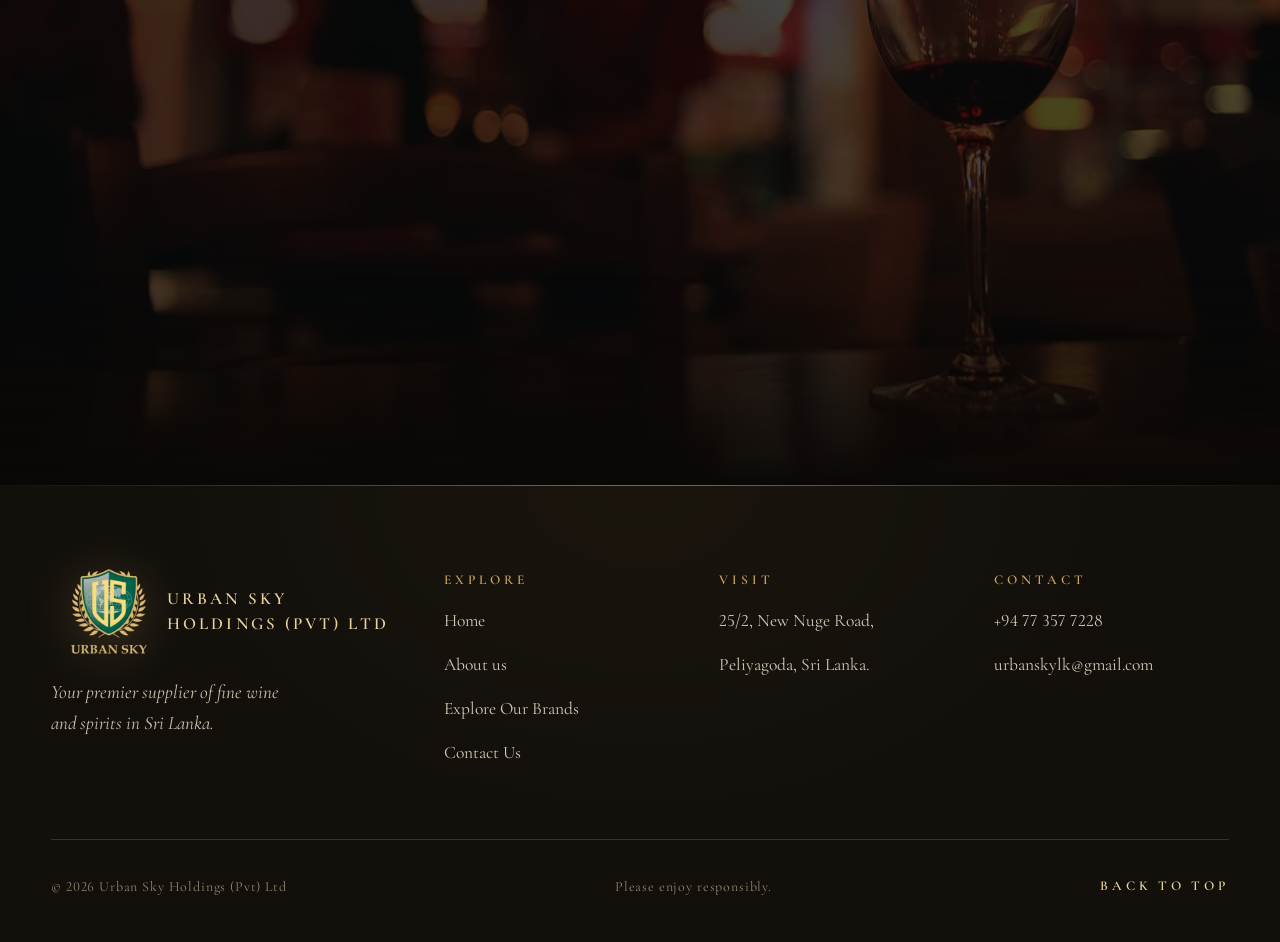
==== commit 7b7c33ae: "Home hero heading: one line, "Welcome to Urban Sky Holdings Private Limited" - Replaces the three-pa" ====
--- a/index.html
+++ b/index.html
@@ -66,9 +66,7 @@
         <canvas class="hero__dust" aria-hidden="true"></canvas>
 
         <div class="hero__copy">
-          <p class="hero__welcome" data-intro>Welcome to</p>
-          <h1 class="h-display hero__title gold-text" data-split>URBAN SKY</h1>
-          <p class="hero__sub" data-intro>Holdings (Pvt) Ltd</p>
+          <h1 class="h-display hero__title gold-text" data-split>Welcome to Urban Sky Holdings Private Limited</h1>
           <div class="hero__rule" data-intro></div>
           <p class="hero__tag" data-intro>Your Premier Supplier of Fine Wine and Spirits in Sri Lanka</p>
           <div class="hero__cta" data-intro><a class="btn" href="brands.html">Explore our brands</a></div>
--- a/assets/css/style.css
+++ b/assets/css/style.css
@@ -311,10 +311,12 @@
 }
 .hero__dust { position: absolute; inset: 0; width: 100%; height: 100%; pointer-events: none; }
 .hero__copy { position: relative; z-index: 3; padding-left: max(var(--gutter), calc((100vw - var(--max)) / 2)); padding-right: 24px; }
-.hero__welcome { font-family: var(--serif); font-style: italic; font-size: clamp(24px, 2.4vw, 34px); color: var(--gold-2); margin: 0 0 6px; }
-.hero__title { font-size: clamp(44px, 6.2vw, 108px); white-space: nowrap; }
+.hero__copy { container-type: inline-size; }
+/* one line, scaled to the text column so it always sits beside the glass (the line is ~20.3x its font size wide) */
+.hero__title { font-size: clamp(24px, 2.05vw, 40px); letter-spacing: 0.02em; white-space: nowrap; }
+@supports (width: 1cqi) { .hero__title { font-size: clamp(18px, calc(100cqi / 20.4), 40px); } }
+.hero__title .word { display: inline-block; white-space: nowrap; }
 .hero__title .char { display: inline-block; will-change: transform, opacity; }
-.hero__sub { margin: 18px 0 0; font-family: var(--serif); font-weight: 500; letter-spacing: 0.55em; font-size: clamp(13px, 1.2vw, 17px); color: #d8ccb6; text-transform: uppercase; }
 .hero__rule { width: 120px; height: 1px; background: linear-gradient(90deg, var(--gold), transparent); margin: 34px 0 26px; transform-origin: left; }
 .hero__tag { font-family: var(--serif); font-size: clamp(21px, 2vw, 28px); line-height: 1.4; margin: 0 0 38px; color: #efe5d2; max-width: 30ch; }
 /* the Wix scene fills the hero, as on the Wix site. The frame keeps the photo's shape and covers the hero,
@@ -376,13 +378,14 @@
 @media (max-width: 860px) and (max-aspect-ratio: 3/2), (max-aspect-ratio: 4/5) {
   .hero__stage { grid-template-columns: 1fr; grid-template-rows: auto 1fr; align-content: start; padding-top: 104px; }
   .hero__copy { padding: 0 var(--gutter); text-align: center; }
+  .hero__title { white-space: normal; font-size: clamp(24px, 6.6vw, 40px); text-wrap: balance; } /* too long for one line on a phone: two balanced lines */
   .hero__rule { margin: 22px auto 18px; }
   .hero__tag { margin: 0 auto 0; font-size: 19px; }
   .hero__cta { display: none; }
 }
 @media (max-height: 500px) and (min-aspect-ratio: 3/2) {
   .hero__stage { min-height: 0; padding-top: 56px; }
-  .hero__title { font-size: clamp(36px, 5.6vw, 64px); }
+  .hero__title { white-space: normal; font-size: clamp(20px, 3.4vw, 28px); text-wrap: balance; }
   .hero__rule { margin: 16px 0 14px; }
   .hero__tag { font-size: 17px; margin-bottom: 0; }
   .hero__cta { display: none; }
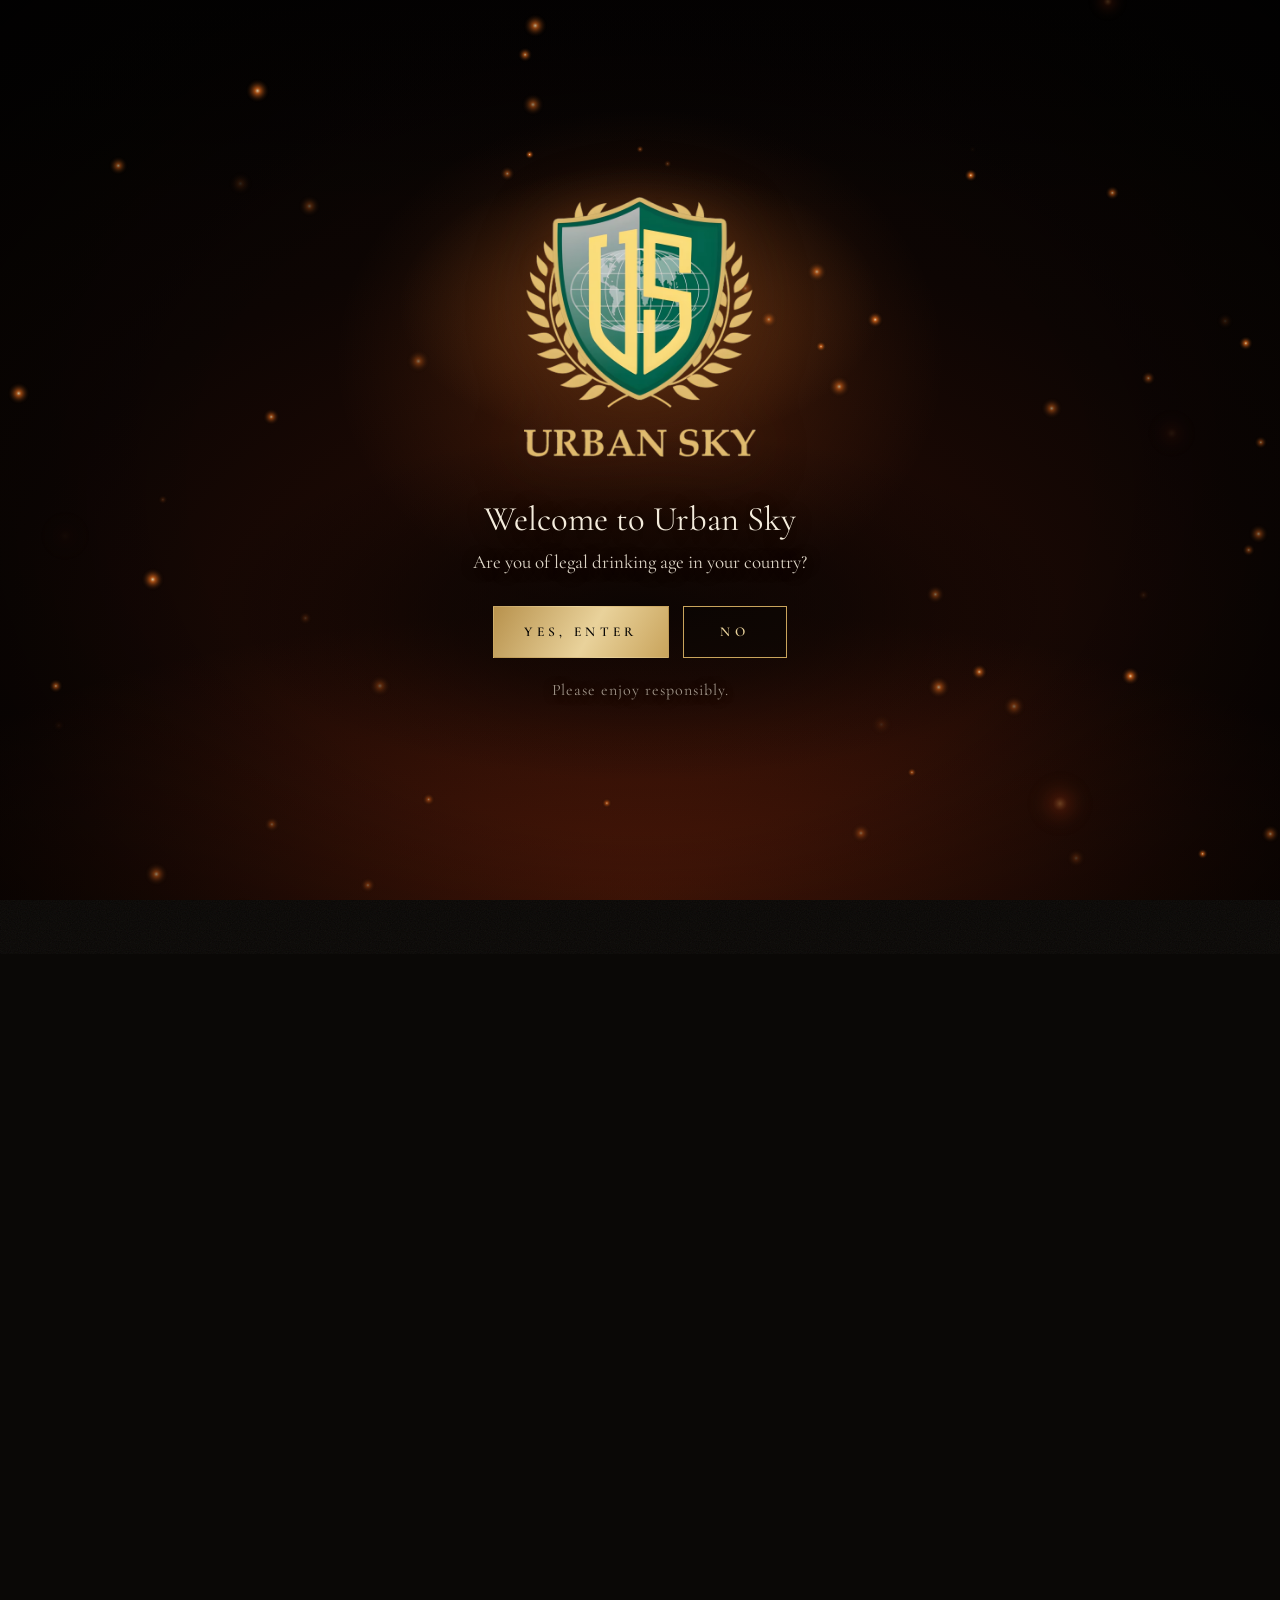
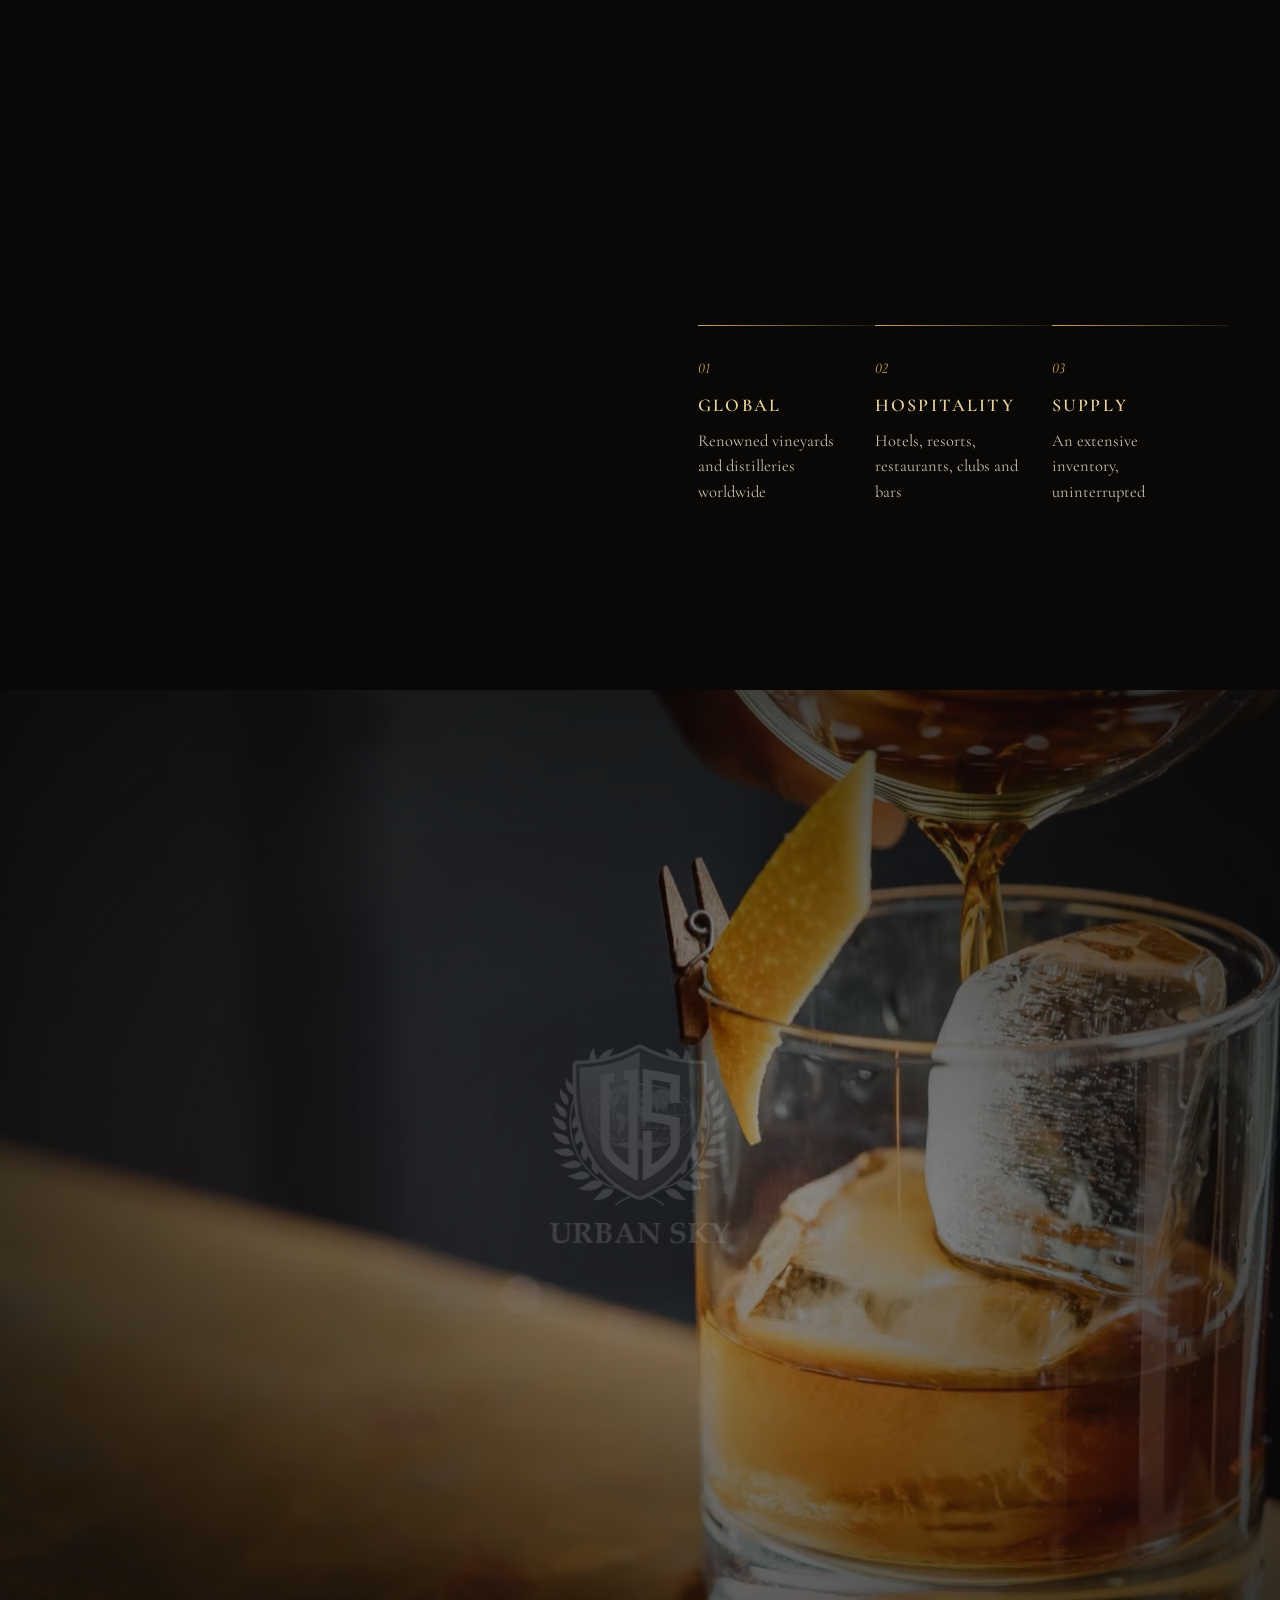
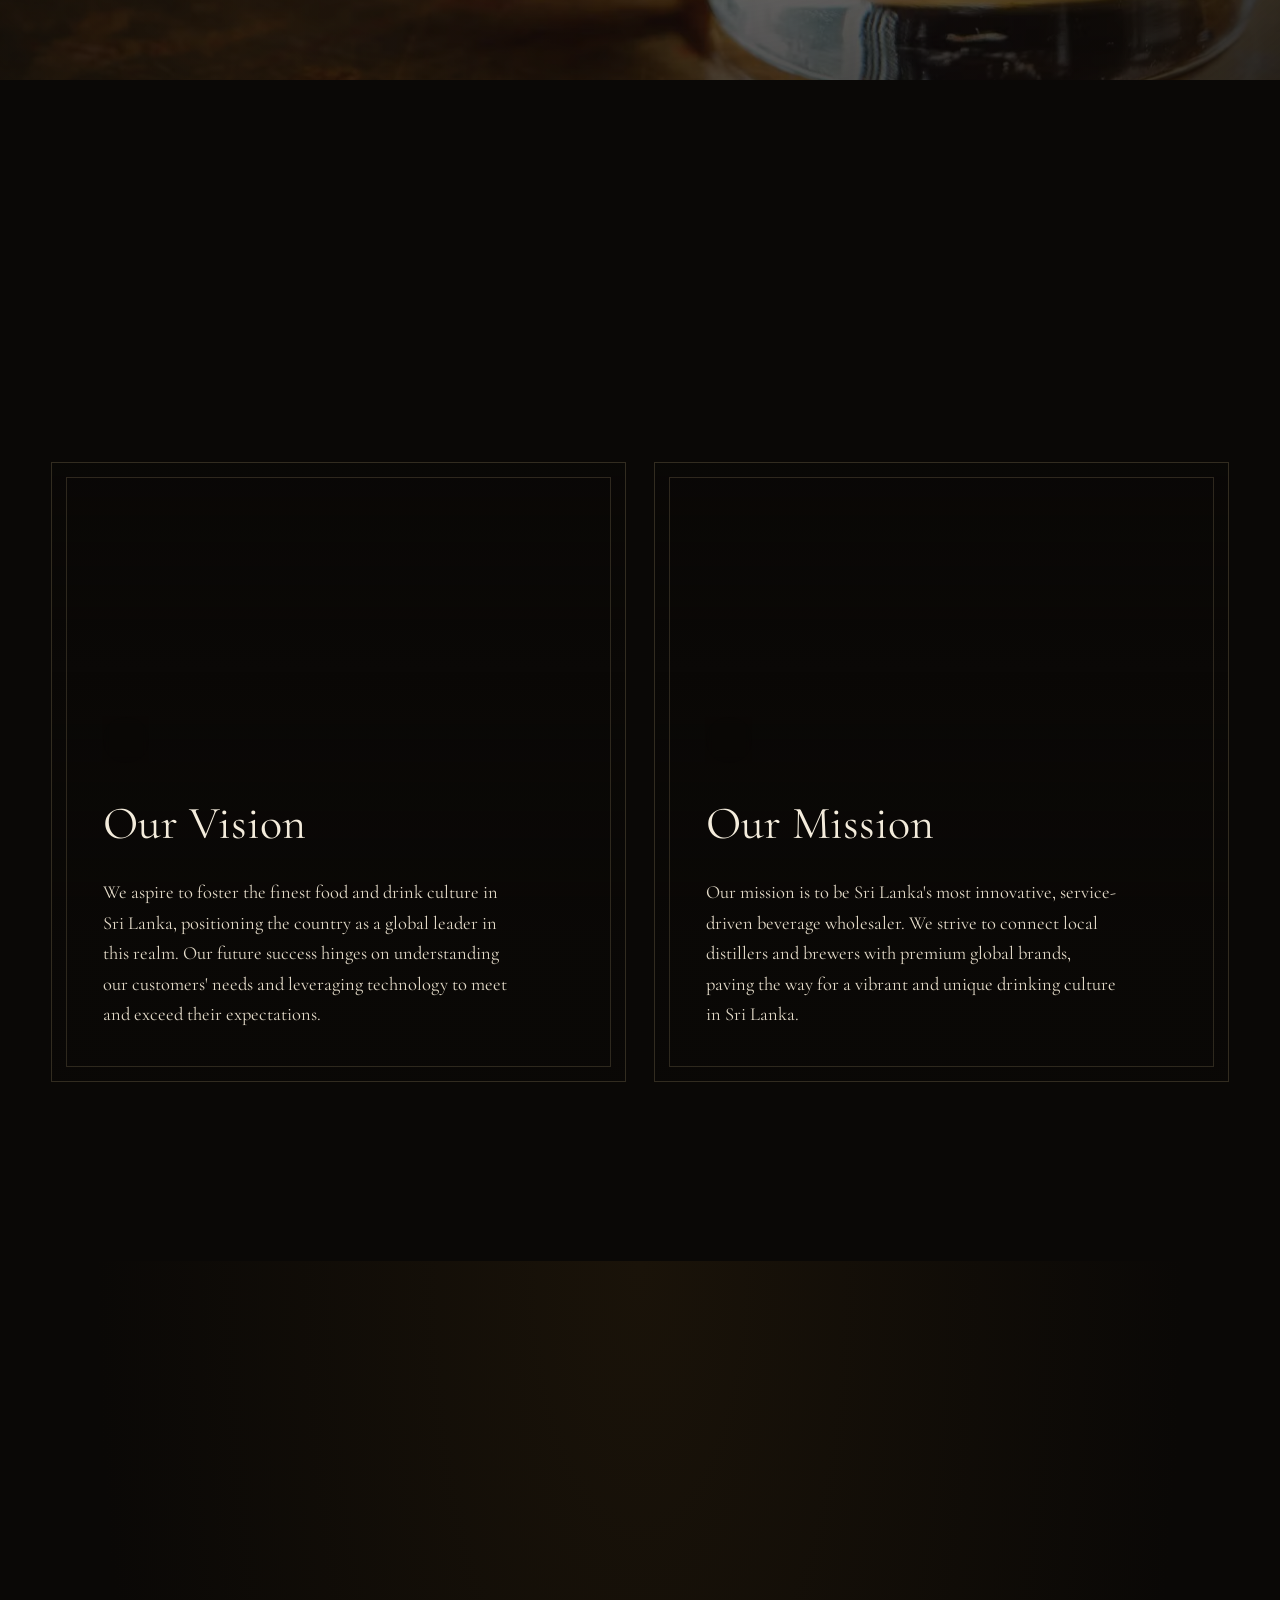
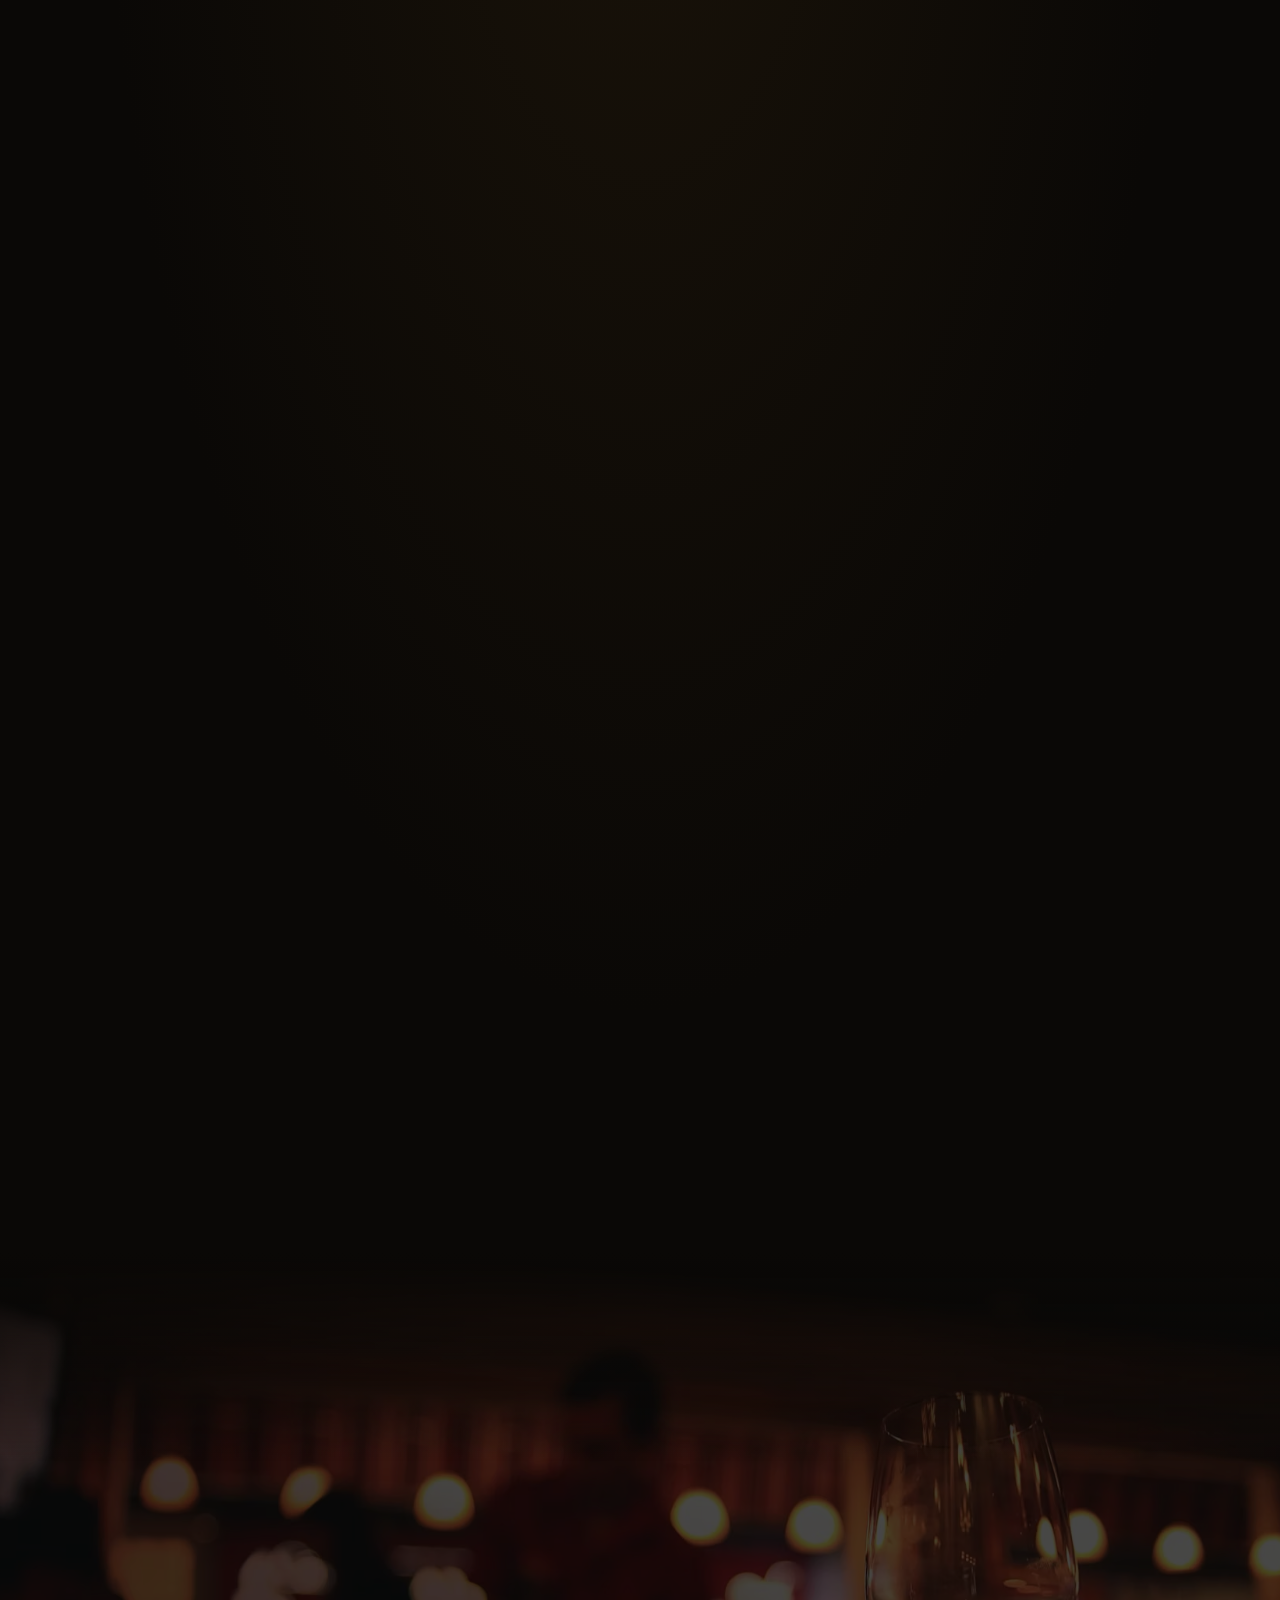
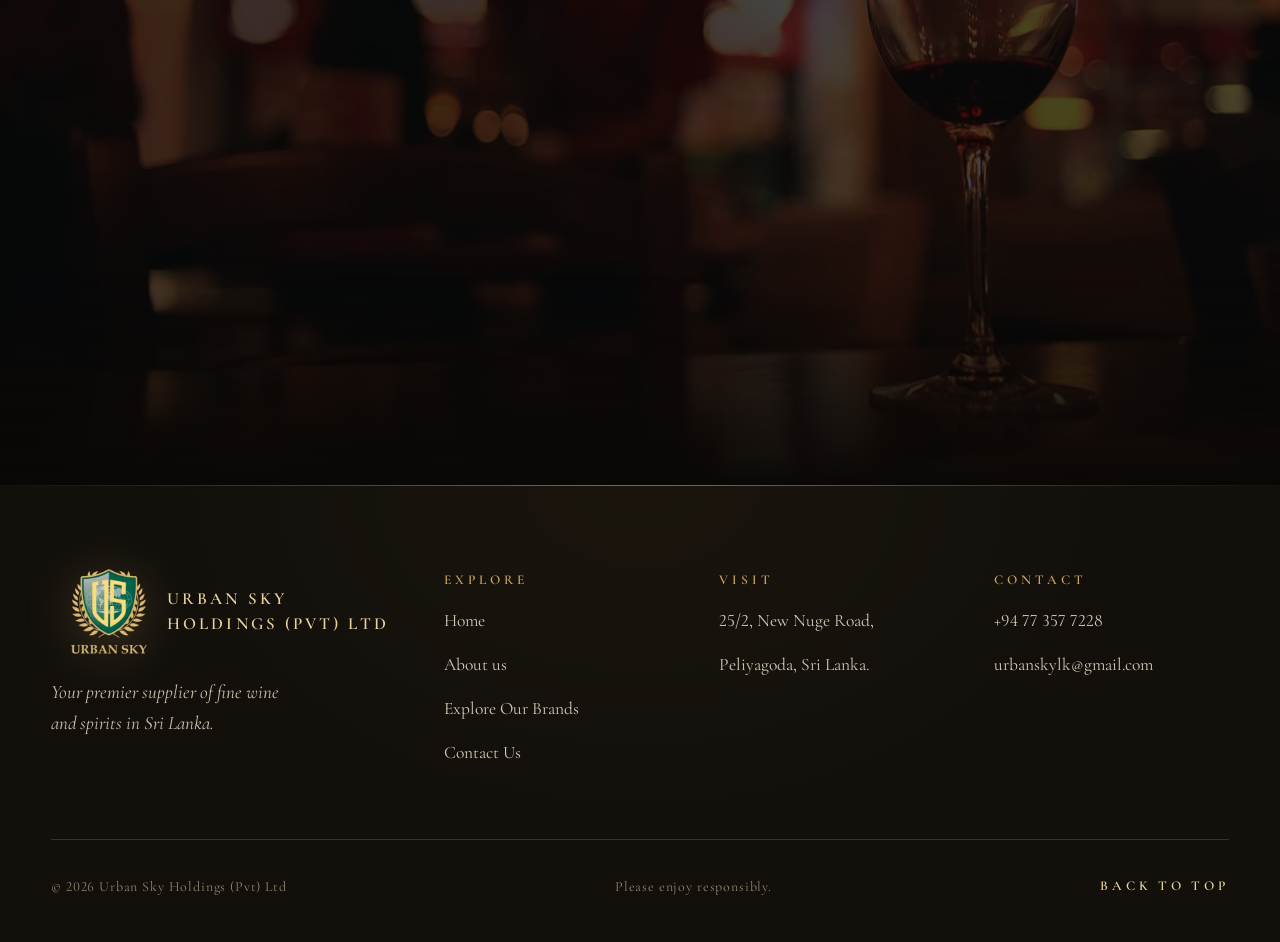
==== commit af91ab1d: "Home hero heading: small "Welcome to", the company name in one even size - "Welcome to" is now a sma" ====
--- a/index.html
+++ b/index.html
@@ -66,7 +66,7 @@
         <canvas class="hero__dust" aria-hidden="true"></canvas>
 
         <div class="hero__copy">
-          <h1 class="h-display hero__title gold-text" data-split>Welcome to Urban Sky Holdings Private Limited</h1>
+          <h1 class="h-display hero__title gold-text" data-split><span class="hero__welcome">Welcome to</span> Urban Sky Holdings Private Limited</h1>
           <div class="hero__rule" data-intro></div>
           <p class="hero__tag" data-intro>Your Premier Supplier of Fine Wine and Spirits in Sri Lanka</p>
           <div class="hero__cta" data-intro><a class="btn" href="brands.html">Explore our brands</a></div>
--- a/assets/css/style.css
+++ b/assets/css/style.css
@@ -312,10 +312,11 @@
 .hero__dust { position: absolute; inset: 0; width: 100%; height: 100%; pointer-events: none; }
 .hero__copy { position: relative; z-index: 3; padding-left: max(var(--gutter), calc((100vw - var(--max)) / 2)); padding-right: 24px; }
 .hero__copy { container-type: inline-size; }
-/* one line, scaled to the text column so it always sits beside the glass (the line is ~20.3x its font size wide) */
-.hero__title { font-size: clamp(24px, 2.05vw, 40px); letter-spacing: 0.02em; white-space: nowrap; }
-@supports (width: 1cqi) { .hero__title { font-size: clamp(18px, calc(100cqi / 20.4), 40px); } }
+/* one line, scaled to the text column so it always sits beside the glass (the line is ~18x its font size wide) */
+.hero__title { font-size: clamp(24px, 2.3vw, 46px); letter-spacing: 0.02em; white-space: nowrap; }
+@supports (width: 1cqi) { .hero__title { font-size: clamp(18px, calc(100cqi / 18.1), 46px); } }
 .hero__title .word { display: inline-block; white-space: nowrap; }
+.hero__welcome { font-style: italic; font-weight: 500; font-size: 0.6em; letter-spacing: 0.01em; }
 .hero__title .char { display: inline-block; will-change: transform, opacity; }
 .hero__rule { width: 120px; height: 1px; background: linear-gradient(90deg, var(--gold), transparent); margin: 34px 0 26px; transform-origin: left; }
 .hero__tag { font-family: var(--serif); font-size: clamp(21px, 2vw, 28px); line-height: 1.4; margin: 0 0 38px; color: #efe5d2; max-width: 30ch; }
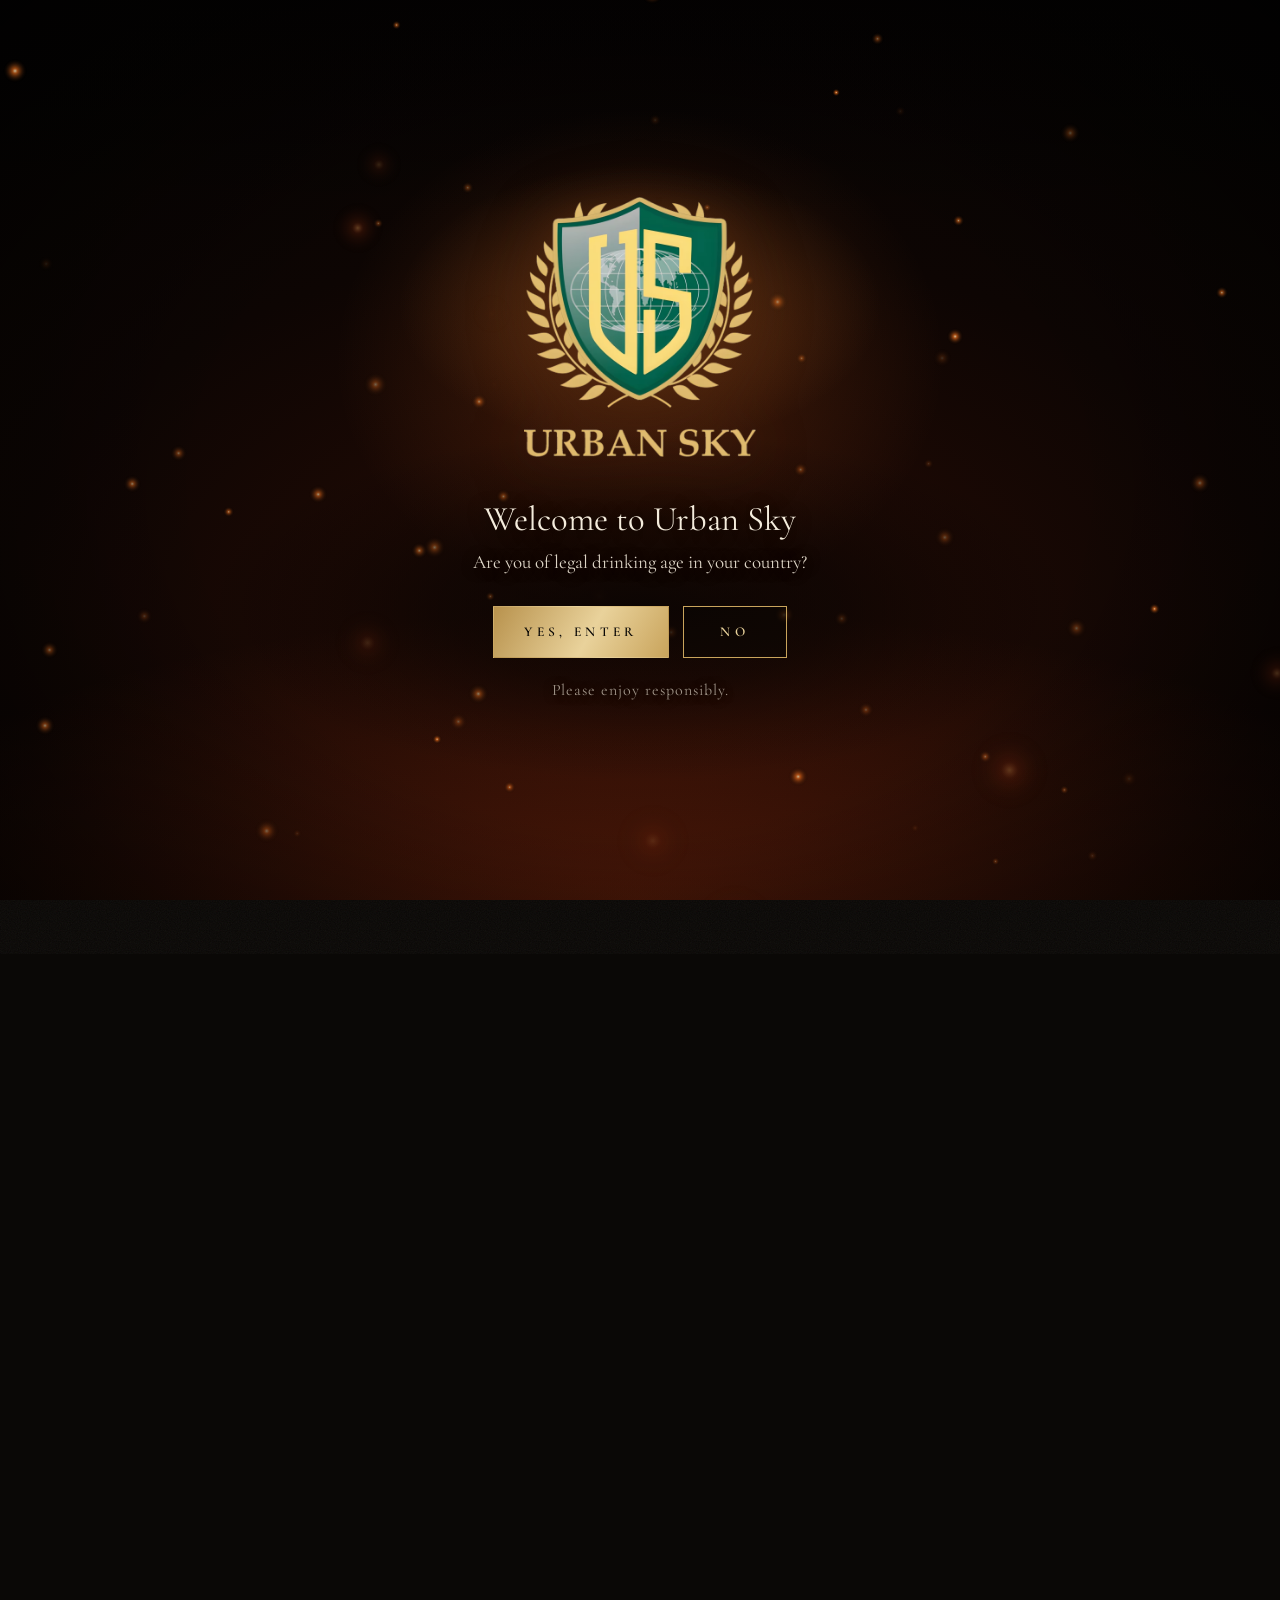
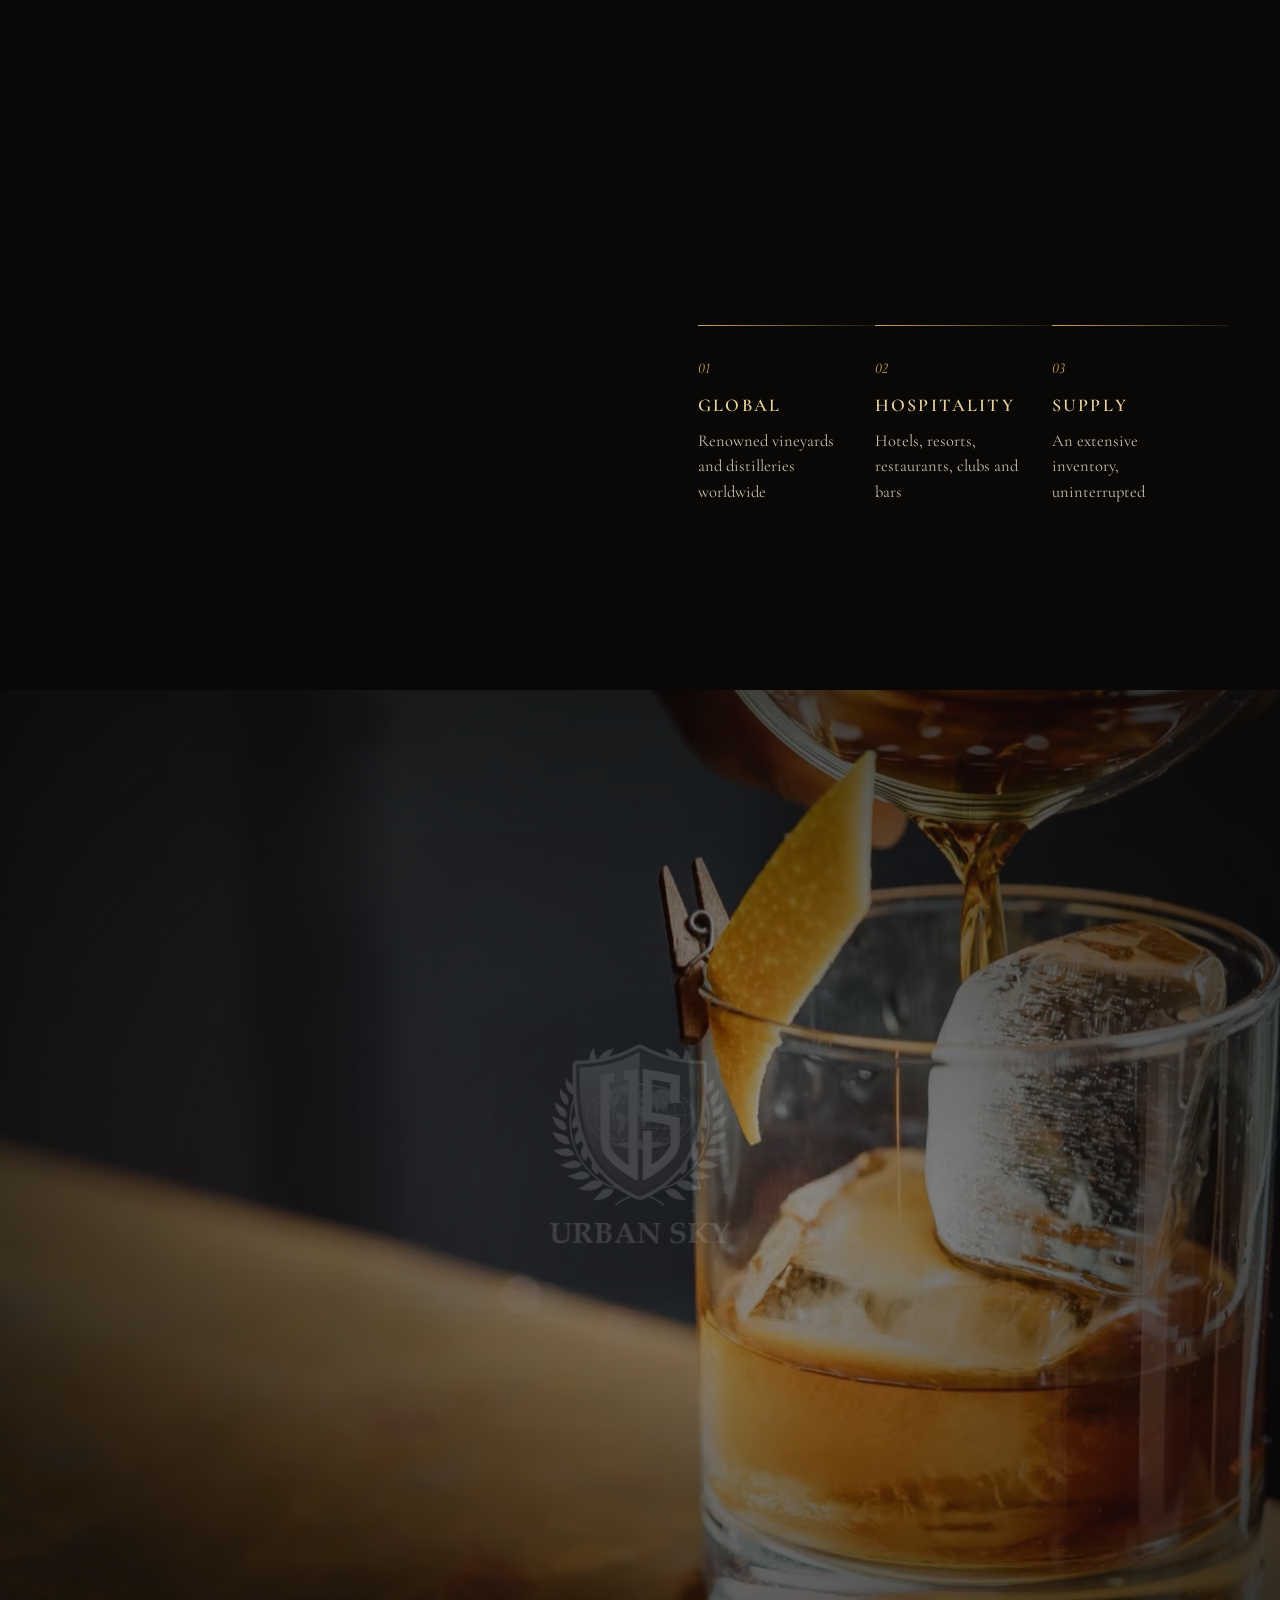
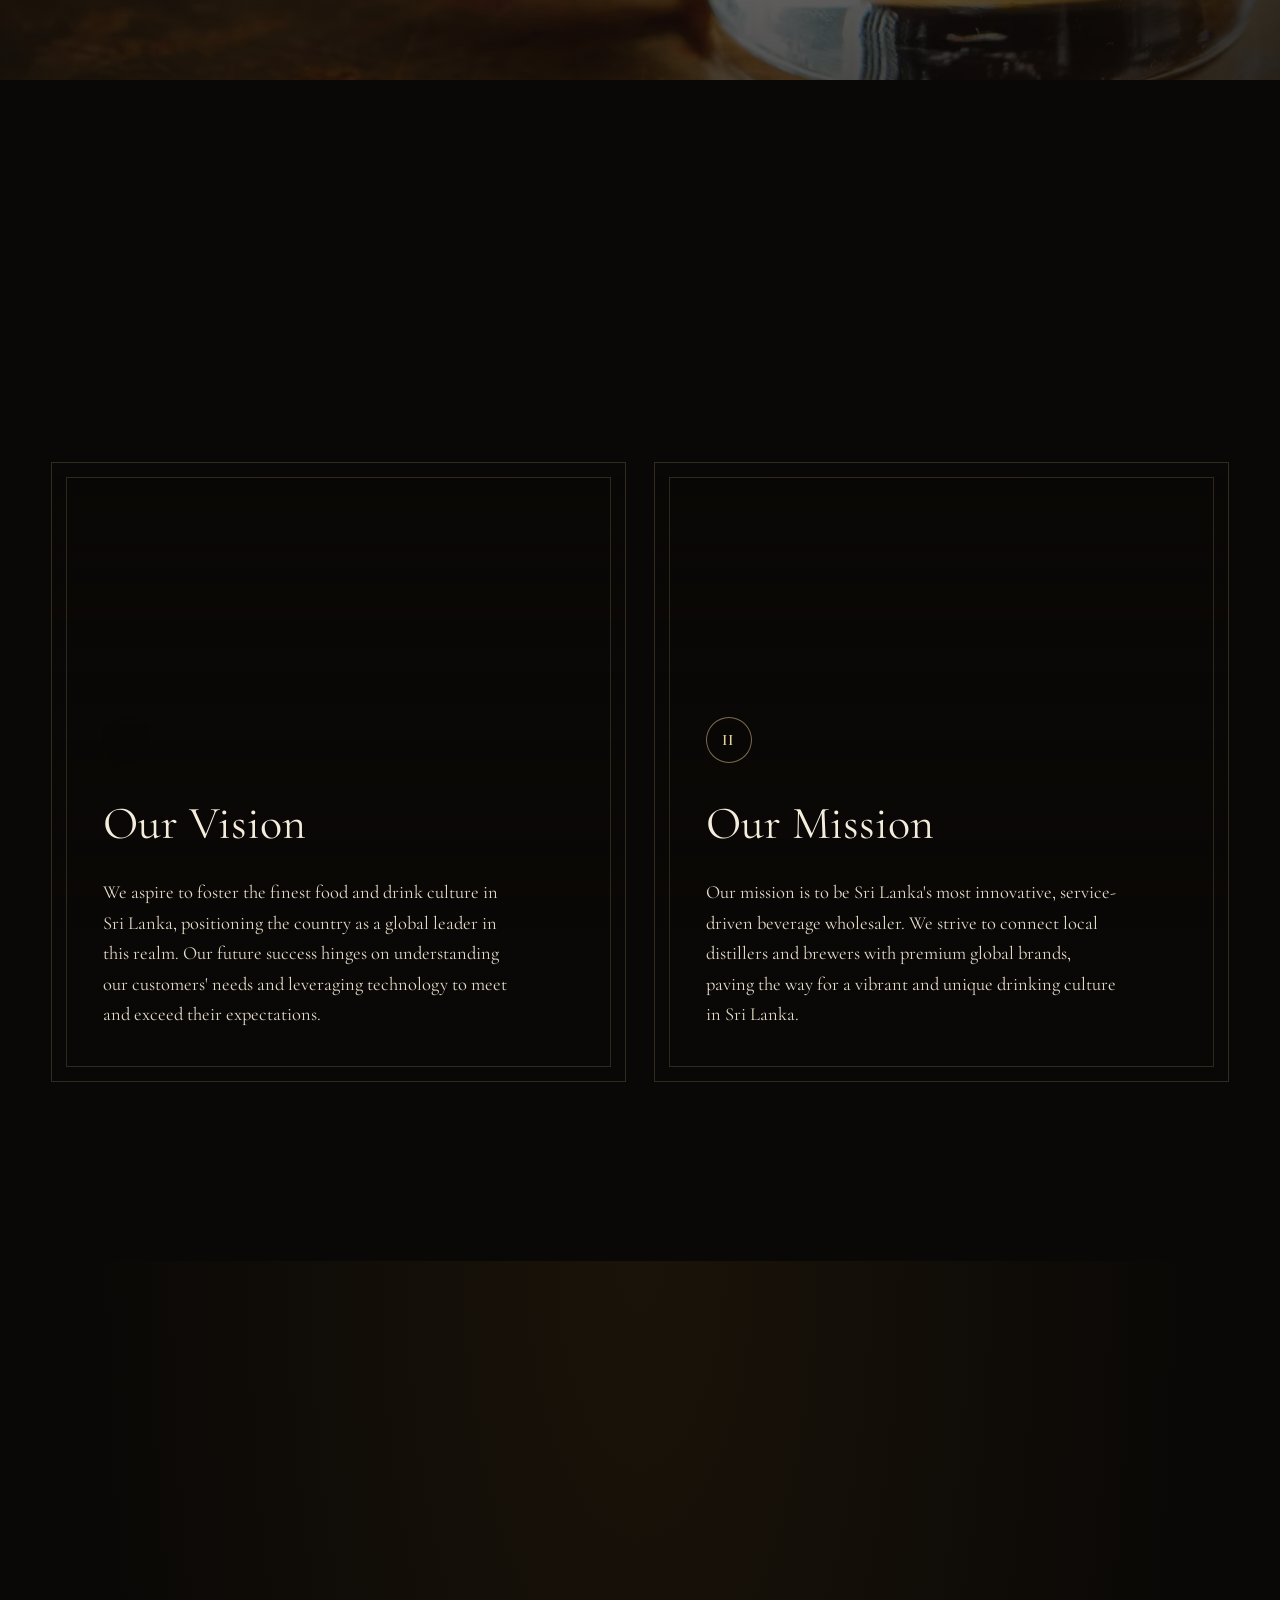
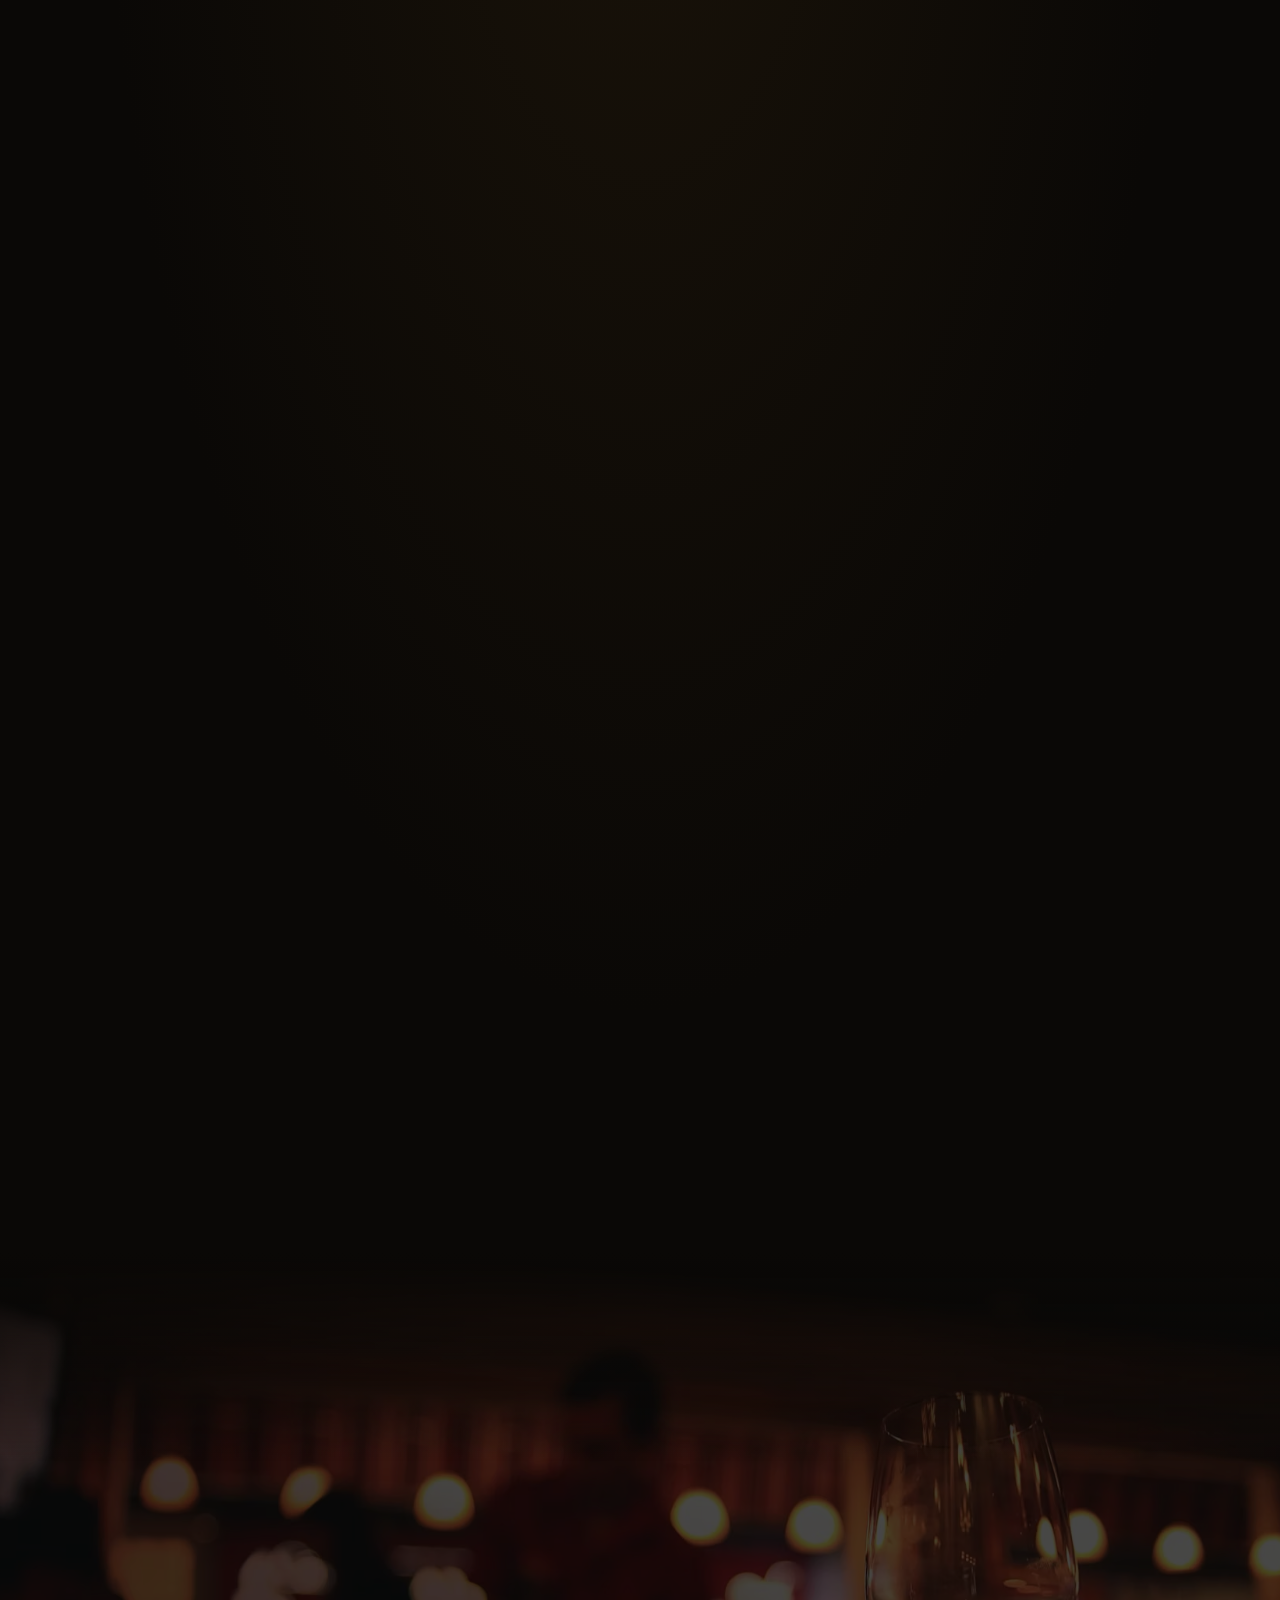
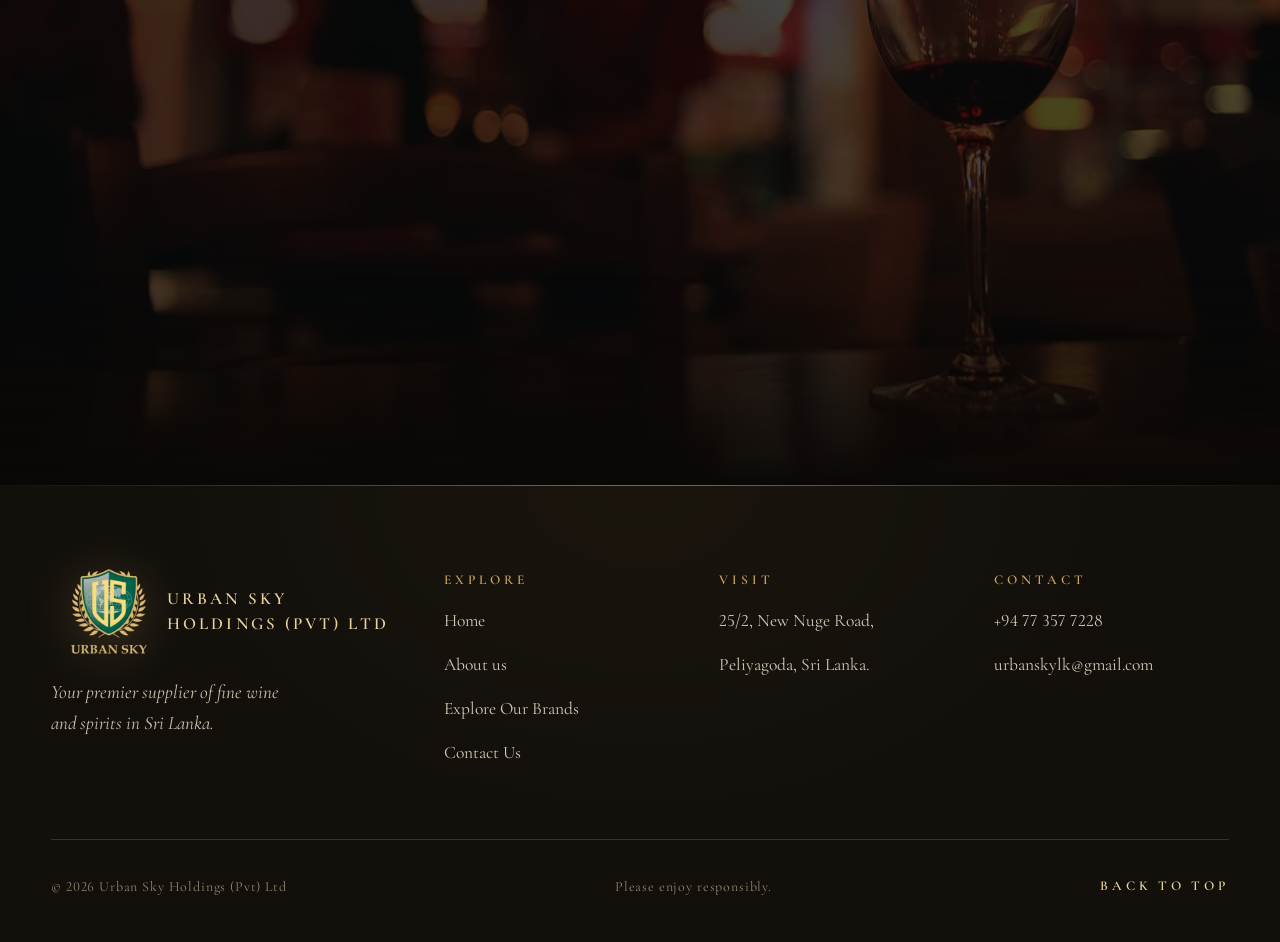
==== commit 4c441189: "Home hero: original heading back, tagline second line centred - Restore the original heading: "Welco" ====
--- a/index.html
+++ b/index.html
@@ -66,9 +66,11 @@
         <canvas class="hero__dust" aria-hidden="true"></canvas>
 
         <div class="hero__copy">
-          <h1 class="h-display hero__title gold-text" data-split><span class="hero__welcome">Welcome to</span> Urban Sky Holdings Private Limited</h1>
+          <p class="hero__welcome" data-intro>Welcome to</p>
+          <h1 class="h-display hero__title gold-text" data-split>URBAN SKY</h1>
+          <p class="hero__sub" data-intro>Holdings (Pvt) Ltd</p>
           <div class="hero__rule" data-intro></div>
-          <p class="hero__tag" data-intro>Your Premier Supplier of Fine Wine and Spirits in Sri Lanka</p>
+          <p class="hero__tag" data-intro>Your Premier Supplier of Fine Wine<br> and Spirits in Sri Lanka</p>
           <div class="hero__cta" data-intro><a class="btn" href="brands.html">Explore our brands</a></div>
         </div>
 
--- a/assets/css/style.css
+++ b/assets/css/style.css
@@ -311,15 +311,13 @@
 }
 .hero__dust { position: absolute; inset: 0; width: 100%; height: 100%; pointer-events: none; }
 .hero__copy { position: relative; z-index: 3; padding-left: max(var(--gutter), calc((100vw - var(--max)) / 2)); padding-right: 24px; }
-.hero__copy { container-type: inline-size; }
-/* one line, scaled to the text column so it always sits beside the glass (the line is ~18x its font size wide) */
-.hero__title { font-size: clamp(24px, 2.3vw, 46px); letter-spacing: 0.02em; white-space: nowrap; }
-@supports (width: 1cqi) { .hero__title { font-size: clamp(18px, calc(100cqi / 18.1), 46px); } }
-.hero__title .word { display: inline-block; white-space: nowrap; }
-.hero__welcome { font-style: italic; font-weight: 500; font-size: 0.6em; letter-spacing: 0.01em; }
+.hero__welcome { font-family: var(--serif); font-style: italic; font-size: clamp(24px, 2.4vw, 34px); color: var(--gold-2); margin: 0 0 6px; }
+.hero__title { font-size: clamp(44px, 6.2vw, 108px); white-space: nowrap; }
 .hero__title .char { display: inline-block; will-change: transform, opacity; }
+.hero__sub { margin: 18px 0 0; font-family: var(--serif); font-weight: 500; letter-spacing: 0.55em; font-size: clamp(13px, 1.2vw, 17px); color: #d8ccb6; text-transform: uppercase; }
 .hero__rule { width: 120px; height: 1px; background: linear-gradient(90deg, var(--gold), transparent); margin: 34px 0 26px; transform-origin: left; }
-.hero__tag { font-family: var(--serif); font-size: clamp(21px, 2vw, 28px); line-height: 1.4; margin: 0 0 38px; color: #efe5d2; max-width: 30ch; }
+/* the tagline box is exactly as wide as its first line, so centring puts the second line in the middle under it */
+.hero__tag { font-family: var(--serif); font-size: clamp(21px, 2vw, 28px); line-height: 1.4; margin: 0 0 38px; color: #efe5d2; width: fit-content; max-width: 100%; text-align: center; }
 /* the Wix scene fills the hero, as on the Wix site. The frame keeps the photo's shape and covers the hero,
    anchored so the glass stays in view at every size; the pour film sits exactly over the glass and is masked,
    so only the pour moves and the rest is the sharp photo. */
@@ -379,14 +377,13 @@
 @media (max-width: 860px) and (max-aspect-ratio: 3/2), (max-aspect-ratio: 4/5) {
   .hero__stage { grid-template-columns: 1fr; grid-template-rows: auto 1fr; align-content: start; padding-top: 104px; }
   .hero__copy { padding: 0 var(--gutter); text-align: center; }
-  .hero__title { white-space: normal; font-size: clamp(24px, 6.6vw, 40px); text-wrap: balance; } /* too long for one line on a phone: two balanced lines */
   .hero__rule { margin: 22px auto 18px; }
   .hero__tag { margin: 0 auto 0; font-size: 19px; }
   .hero__cta { display: none; }
 }
 @media (max-height: 500px) and (min-aspect-ratio: 3/2) {
   .hero__stage { min-height: 0; padding-top: 56px; }
-  .hero__title { white-space: normal; font-size: clamp(20px, 3.4vw, 28px); text-wrap: balance; }
+  .hero__title { font-size: clamp(36px, 5.6vw, 64px); }
   .hero__rule { margin: 16px 0 14px; }
   .hero__tag { font-size: 17px; margin-bottom: 0; }
   .hero__cta { display: none; }
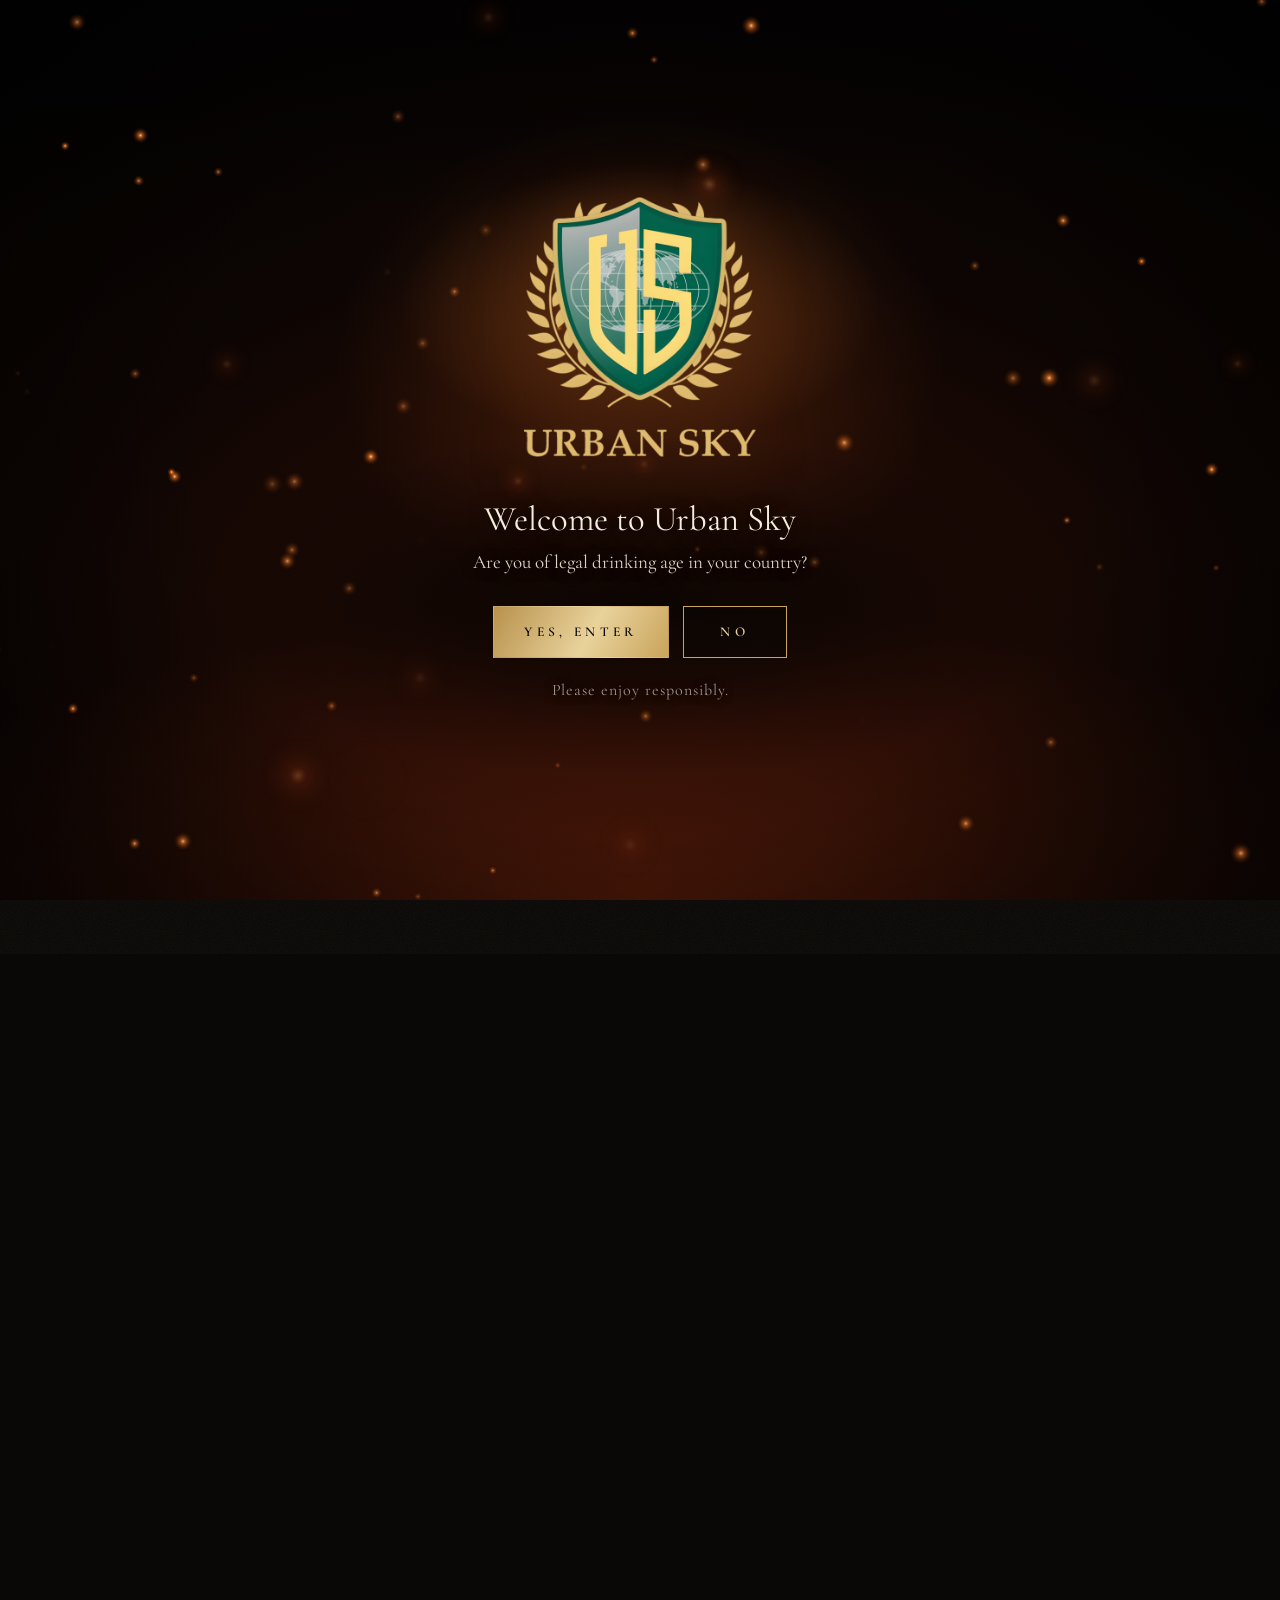
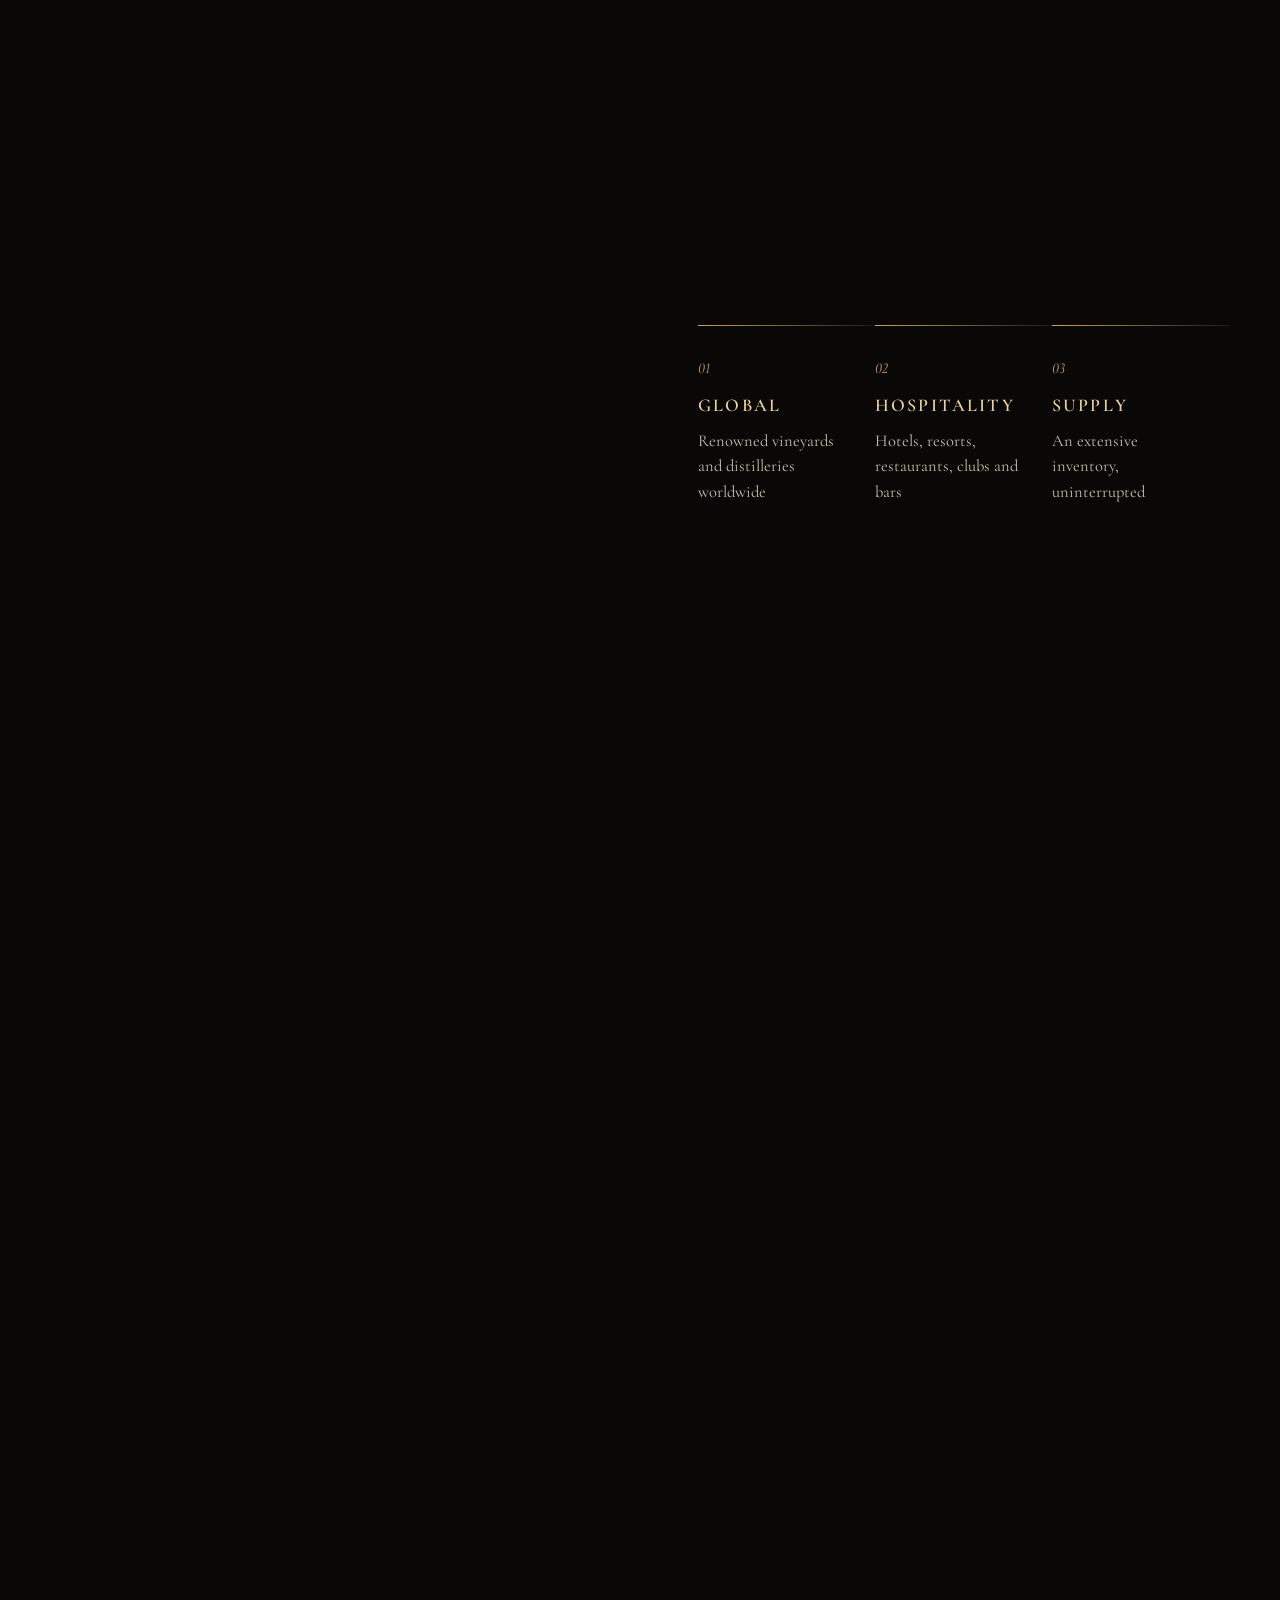
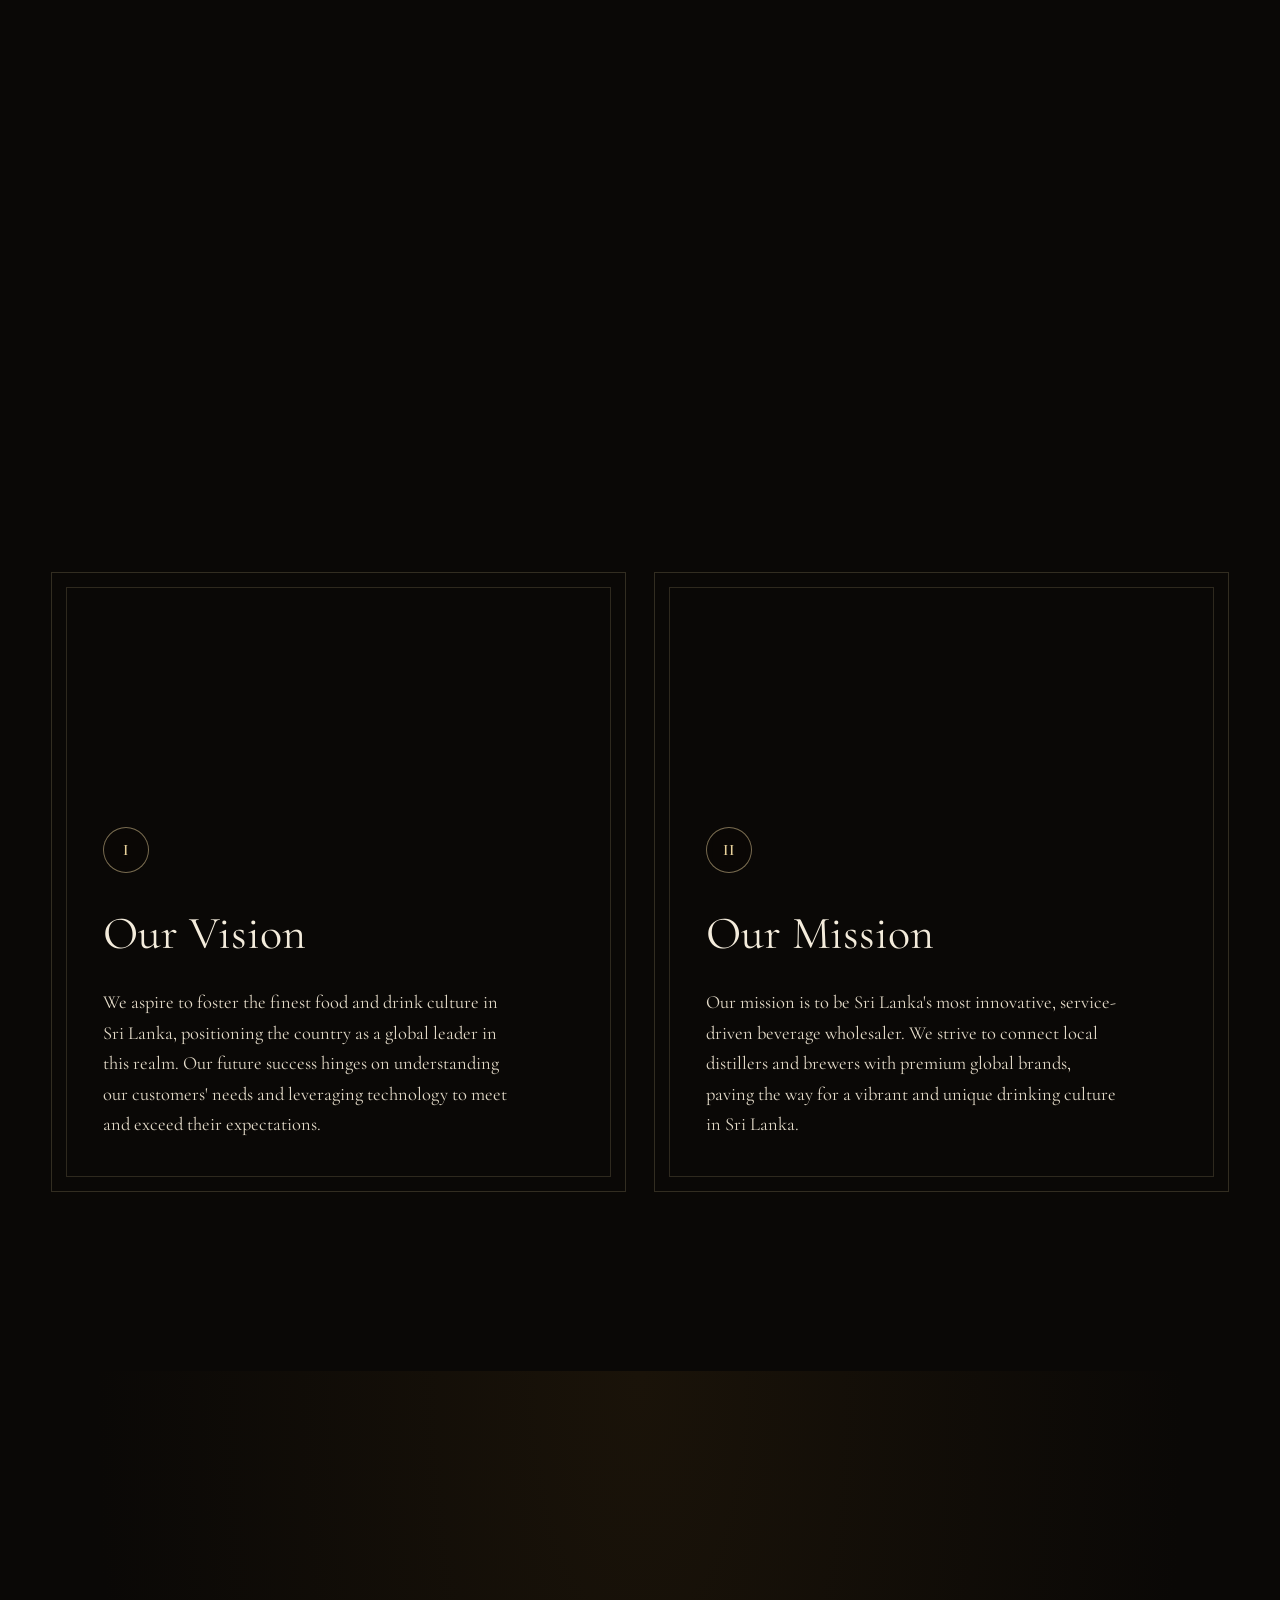
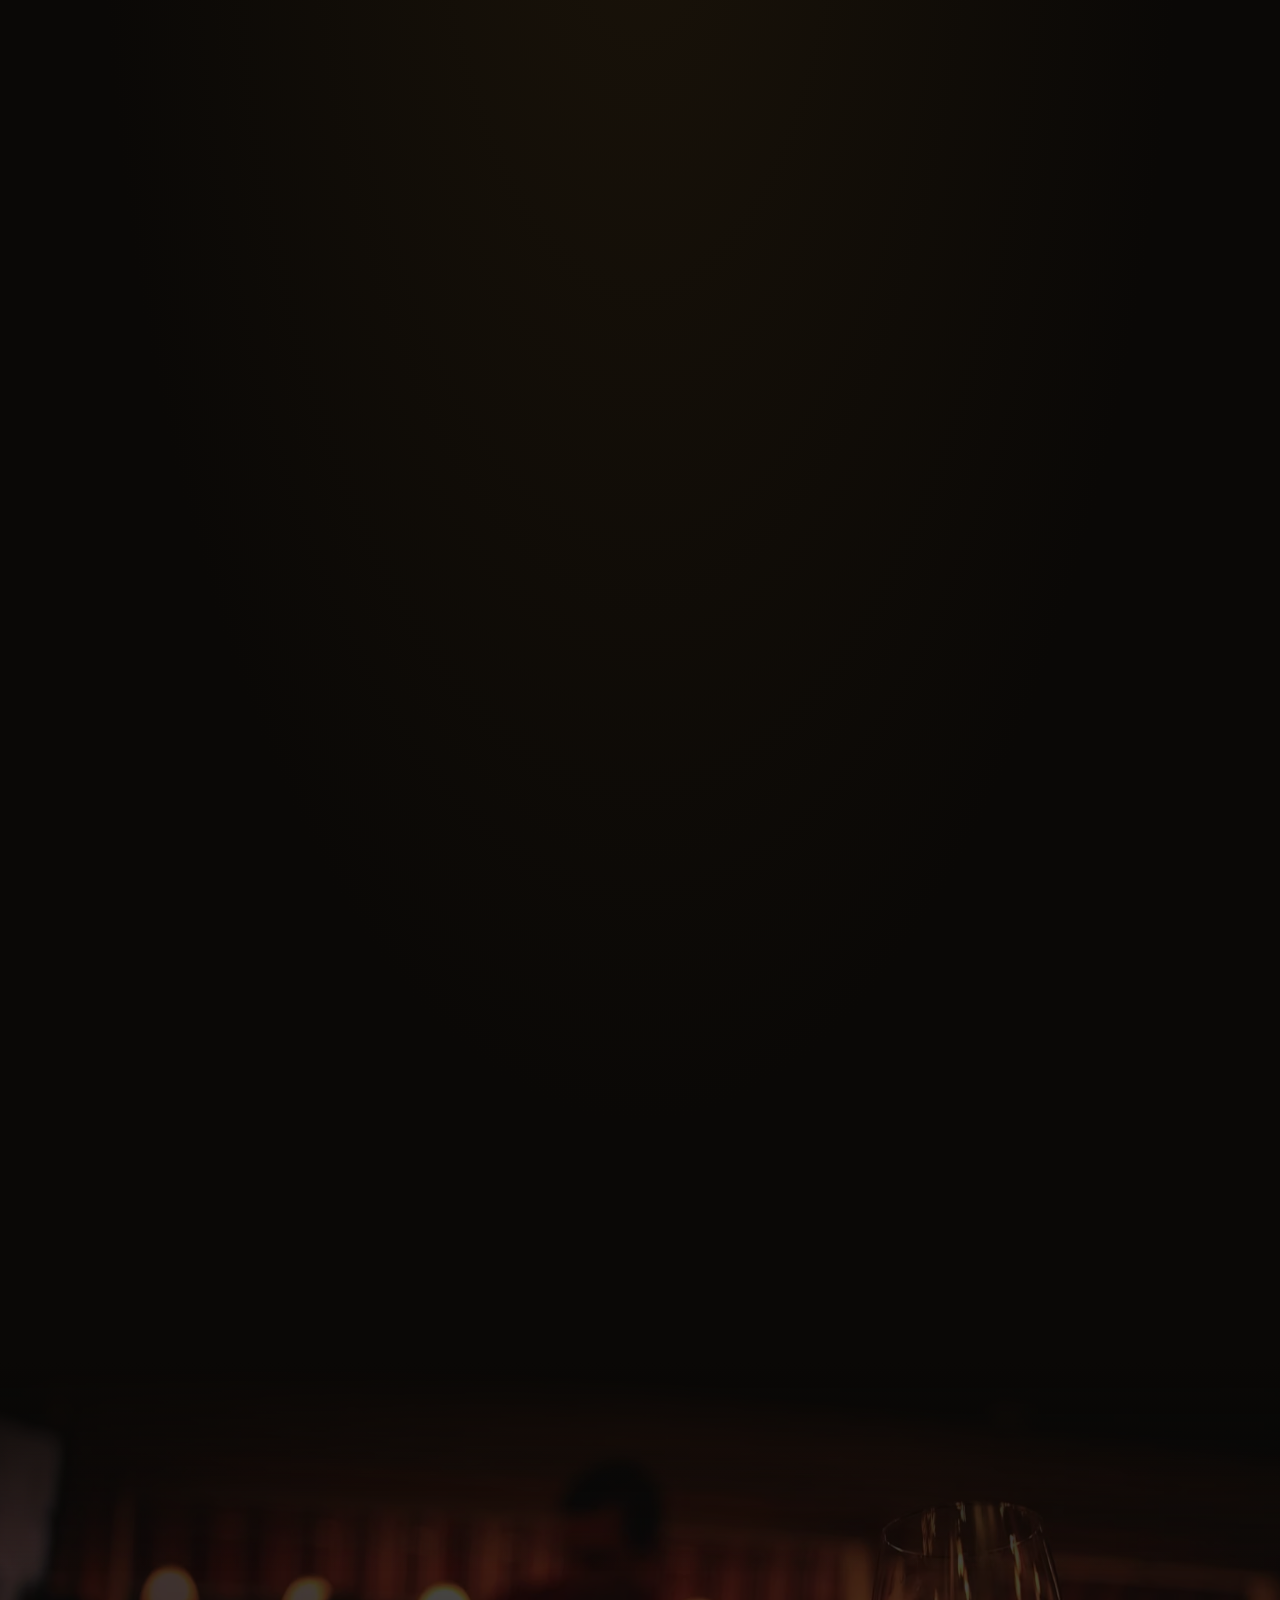
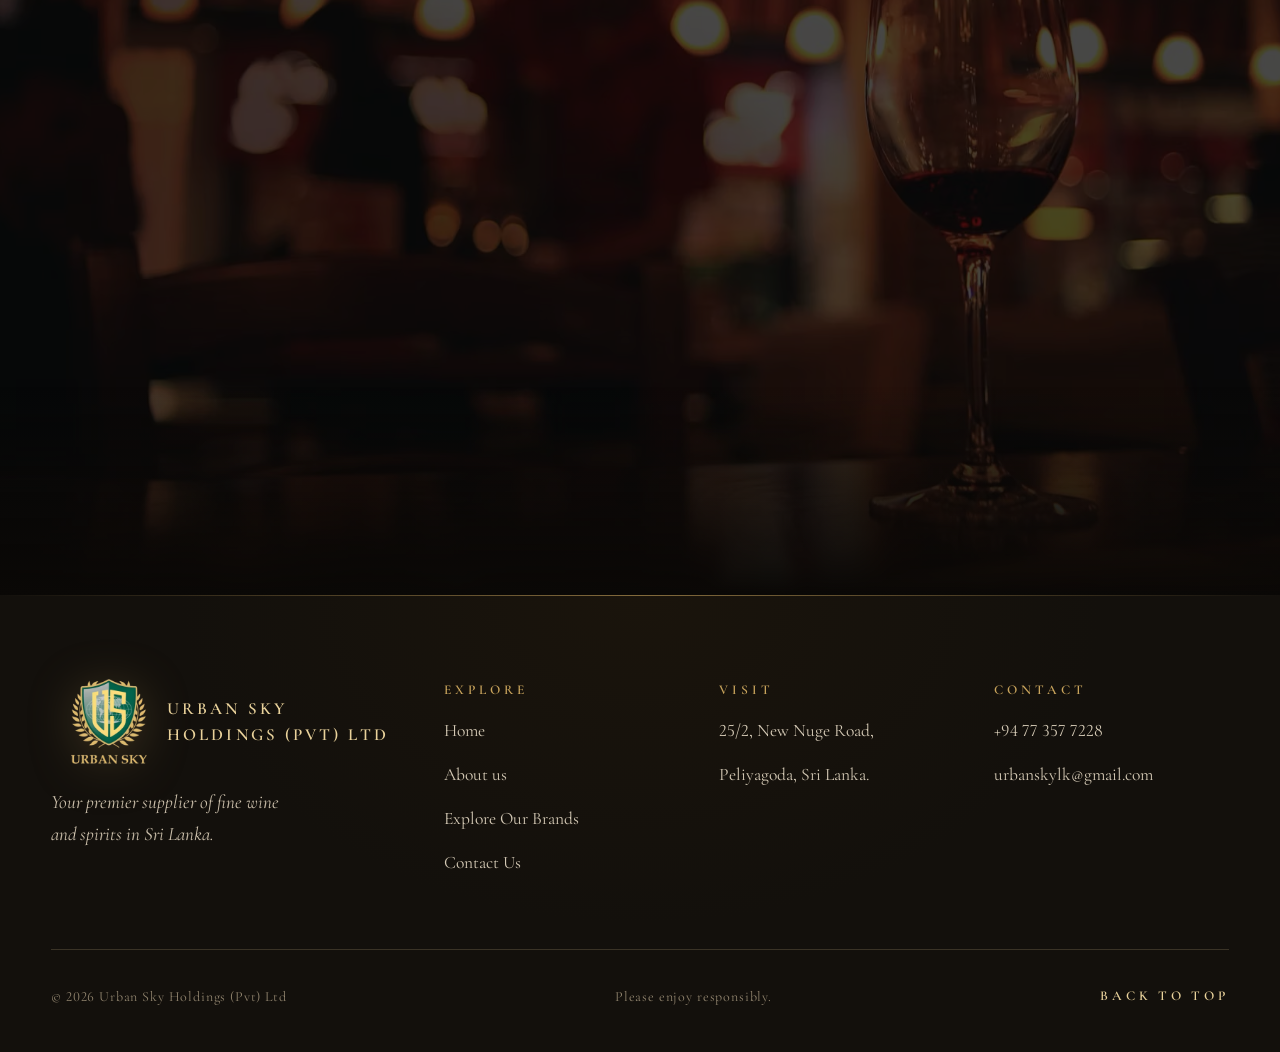
==== commit 09bce923: "Finnland Distilleries section, new Our Story photo, and eight more bottles - Home, Our Story: the ra" ====
--- a/index.html
+++ b/index.html
@@ -100,8 +100,8 @@
     <!-- ===== Our story ===== -->
     <section class="section">
       <div class="wrap story">
-        <div class="story__media story__media--still reveal">
-          <picture><source type="image/avif" srcset="assets/img/goalong-splash.avif"><img width="1440" height="1800" loading="lazy" decoding="async" src="assets/img/goalong-splash.jpg" alt="A bottle of Goalong Single Malt Whiskey on a sea rock in a splash of water"></picture>
+        <div class="story__media story__media--still story__media--square reveal">
+          <picture><source type="image/avif" srcset="assets/img/story-range.avif"><img width="1254" height="1254" loading="lazy" decoding="async" src="assets/img/story-range.jpg" alt="Finsbury Vodka, Don Rocket Tequila, Power Label Whisky and Cagura on a bar beside copper stills, under the Urban Sky sign"></picture>
           <div class="story__frame"></div>
         </div>
         <div class="story__copy">
@@ -120,12 +120,21 @@
       </div>
     </section>
 
-    <!-- ===== Parallax band ===== -->
-    <section class="band">
-      <div class="band__img" style="background-image:url('assets/img/cocktail-pour.jpg');background-image:image-set(url('assets/img/cocktail-pour.avif') type('image/avif'), url('assets/img/cocktail-pour.jpg') type('image/jpeg'))" data-parallax="10"></div>
-      <div class="band__inner">
-        <picture><source type="image/avif" srcset="assets/img/crest-mono.avif"><img width="394" height="440" loading="lazy" decoding="async" class="band__crest reveal" src="assets/img/crest-mono.png" alt=""></picture>
-        <p class="band__quote reveal">Where quality meets <span class="gold-text">passion.</span></p>
+    <!-- ===== Authorised reseller: Finnland Distilleries ===== -->
+    <section class="section finn">
+      <div class="wrap story story--flip">
+        <div class="story__media story__media--still reveal">
+          <picture><source type="image/avif" srcset="assets/img/finnland-range.avif"><img width="1122" height="1402" loading="lazy" decoding="async" src="assets/img/finnland-range.jpg" alt="The Finnland arrack range: Soora Arrack, Special Arrack, Green Apple Arrack and Best Value Special Arrack"></picture>
+          <div class="story__frame"></div>
+        </div>
+        <div class="story__copy">
+          <span class="eyebrow reveal">Authorised reseller</span>
+          <h2 class="h-serif reveal" style="margin-top:22px">Where quality meets <em>passion.</em></h2>
+          <picture><source type="image/avif" srcset="assets/img/finnland-logo.avif"><img width="800" height="616" loading="lazy" decoding="async" class="finn__logo reveal" src="assets/img/finnland-logo.png" alt="Finnland Distilleries"></picture>
+          <p class="lead reveal"><strong>Urban Sky Holdings Pvt. Ltd</strong> is an authorised reseller of Finnland Distilleries.</p>
+          <p class="reveal">We supply the Finnland range of Sri Lankan arrack: Soora Arrack, Special Arrack, Green Apple Arrack and Best Value Special Arrack.</p>
+          <div class="finn__cta reveal"><a class="btn" href="brands.html#finnland">See the Finnland range</a></div>
+        </div>
       </div>
     </section>
 
--- a/assets/css/style.css
+++ b/assets/css/style.css
@@ -426,9 +426,21 @@
 .story__stats > div::before { content: "0" counter(stat); display: block; font-family: var(--serif); font-style: italic; font-size: 15px; color: var(--gold); margin-bottom: 10px; }
 .story__stats b { display: block; font-family: var(--serif); font-weight: 600; font-size: 18px; letter-spacing: 0.12em; text-transform: uppercase; color: var(--gold-2); }
 .story__stats span { font-size: 16.5px; color: #c9bea9; line-height: 1.55; display: block; margin-top: 8px; }
+/* a square photo (the range on the bar) keeps its whole frame */
+.story__media--square { aspect-ratio: 1 / 1; }
+/* mirrored story: photo on the right, frame offset to the left */
+.story--flip { grid-template-columns: 1fr 1.05fr; }
+.story--flip .story__media { order: 2; }
+.story--flip .story__frame { inset: 22px 22px -22px -22px; }
+/* Finnland Distilleries, authorised reseller */
+.finn__logo { width: clamp(200px, 22vw, 300px); margin: 34px 0 6px; filter: drop-shadow(0 18px 40px rgba(0, 0, 0, 0.55)); }
+.finn__cta { margin-top: 40px; }
 @media (max-width: 860px) {
   .story { grid-template-columns: 1fr; }
-  .story__frame { inset: 14px -10px -14px 10px; }
+  .story__frame, .story--flip .story__frame { inset: 14px -10px -14px 10px; }
+  .story--flip .story__media { order: 0; }
+  .finn__logo { margin-left: auto; margin-right: auto; }
+  .finn .story__copy { text-align: center; }
   .story__stats { grid-template-columns: 1fr; }
 }
 
@@ -510,9 +522,15 @@
 .bottle:hover img { transform: translateY(-6px) scale(1.04) rotate(-2deg); }
 .bottle h4 { font-family: var(--serif); font-weight: 500; font-size: clamp(19px, 1.6vw, 23px); line-height: 1.2; margin: 70px 0 6px; }
 .bottle span { font-size: 12.5px; font-weight: 600; letter-spacing: 0.24em; text-transform: uppercase; color: var(--gold); }
-@media (max-width: 1060px) { .bottles { grid-template-columns: repeat(3, 1fr); } }
+/* further groups on the brands page (Finnland, more spirits) */
+.brands__sub { margin-top: clamp(100px, 12vw, 160px); scroll-margin-top: 110px; } /* the jump from the home page lands below the fixed menu */
+.brands__sub + .bottles { margin-top: clamp(40px, 5vw, 64px); }
+.brands__note { margin: 26px auto 0; max-width: 46ch; font-family: var(--serif); font-size: clamp(19px, 1.6vw, 23px); line-height: 1.5; color: #ddd3c0; }
+/* a short row keeps the same card width and sits in the middle */
+.bottles--few { grid-template-columns: repeat(3, calc((100% - 72px) / 5)); justify-content: center; }
+@media (max-width: 1060px) { .bottles, .bottles--few { grid-template-columns: repeat(3, 1fr); } }
 @media (max-width: 640px) {
-  .bottles { grid-template-columns: repeat(2, 1fr); gap: 12px; }
+  .bottles, .bottles--few { grid-template-columns: repeat(2, 1fr); gap: 12px; }
   .bottle { padding: 30px 10px 22px; }
   .bottle img { height: 180px; }
   .bottle h4 { margin-top: 52px; font-size: 19px; }
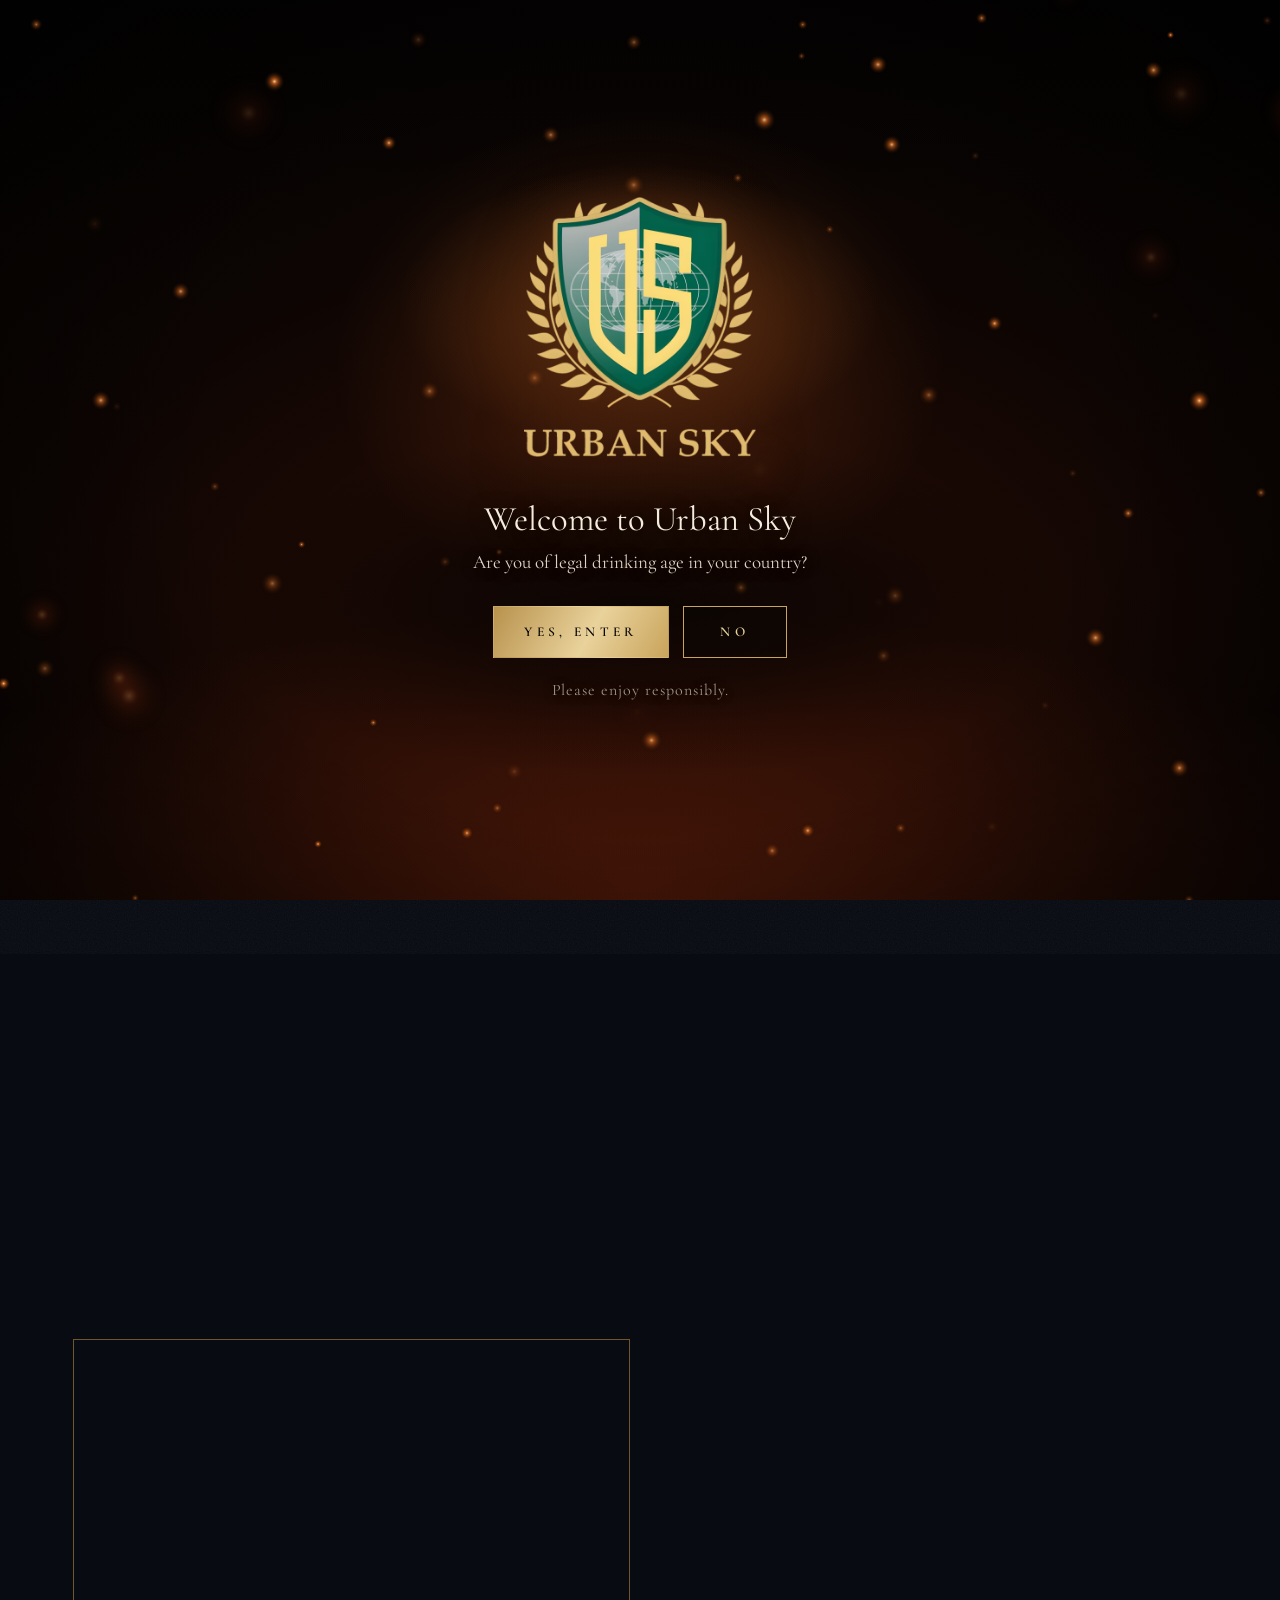
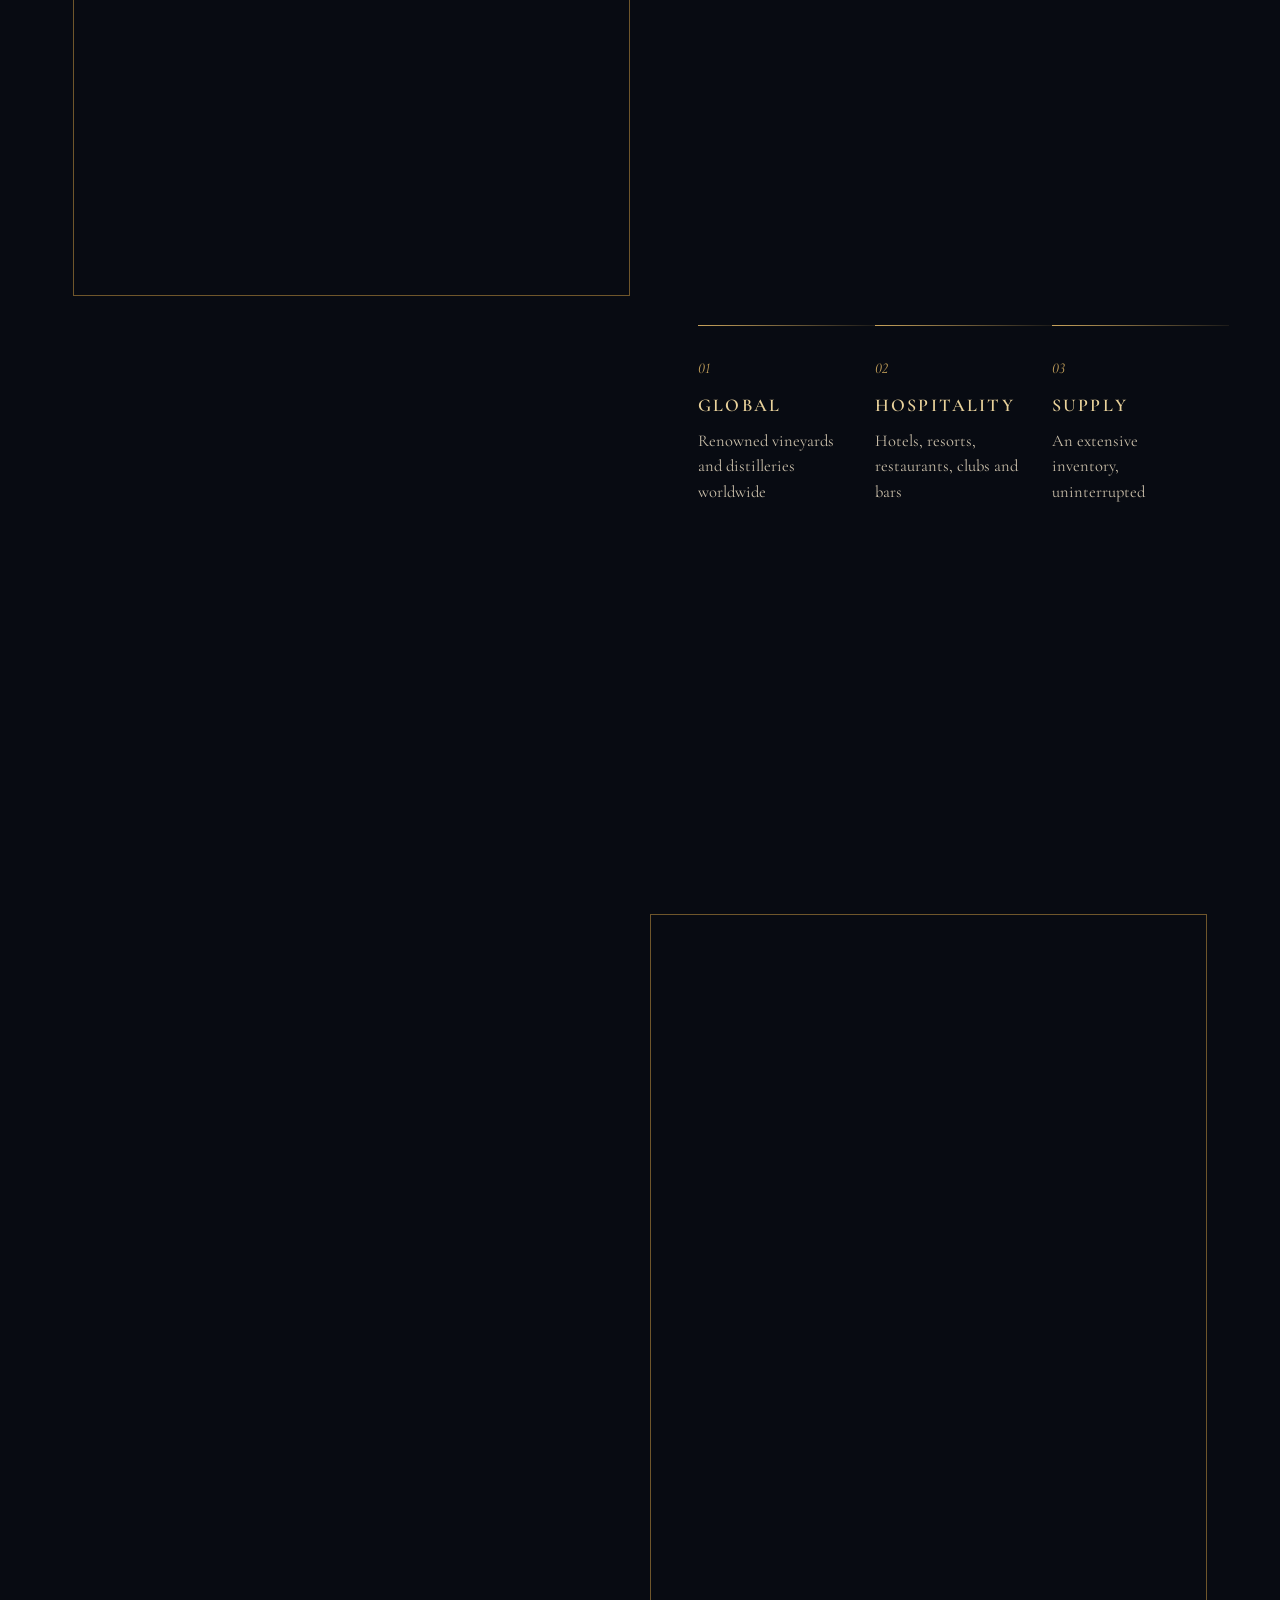
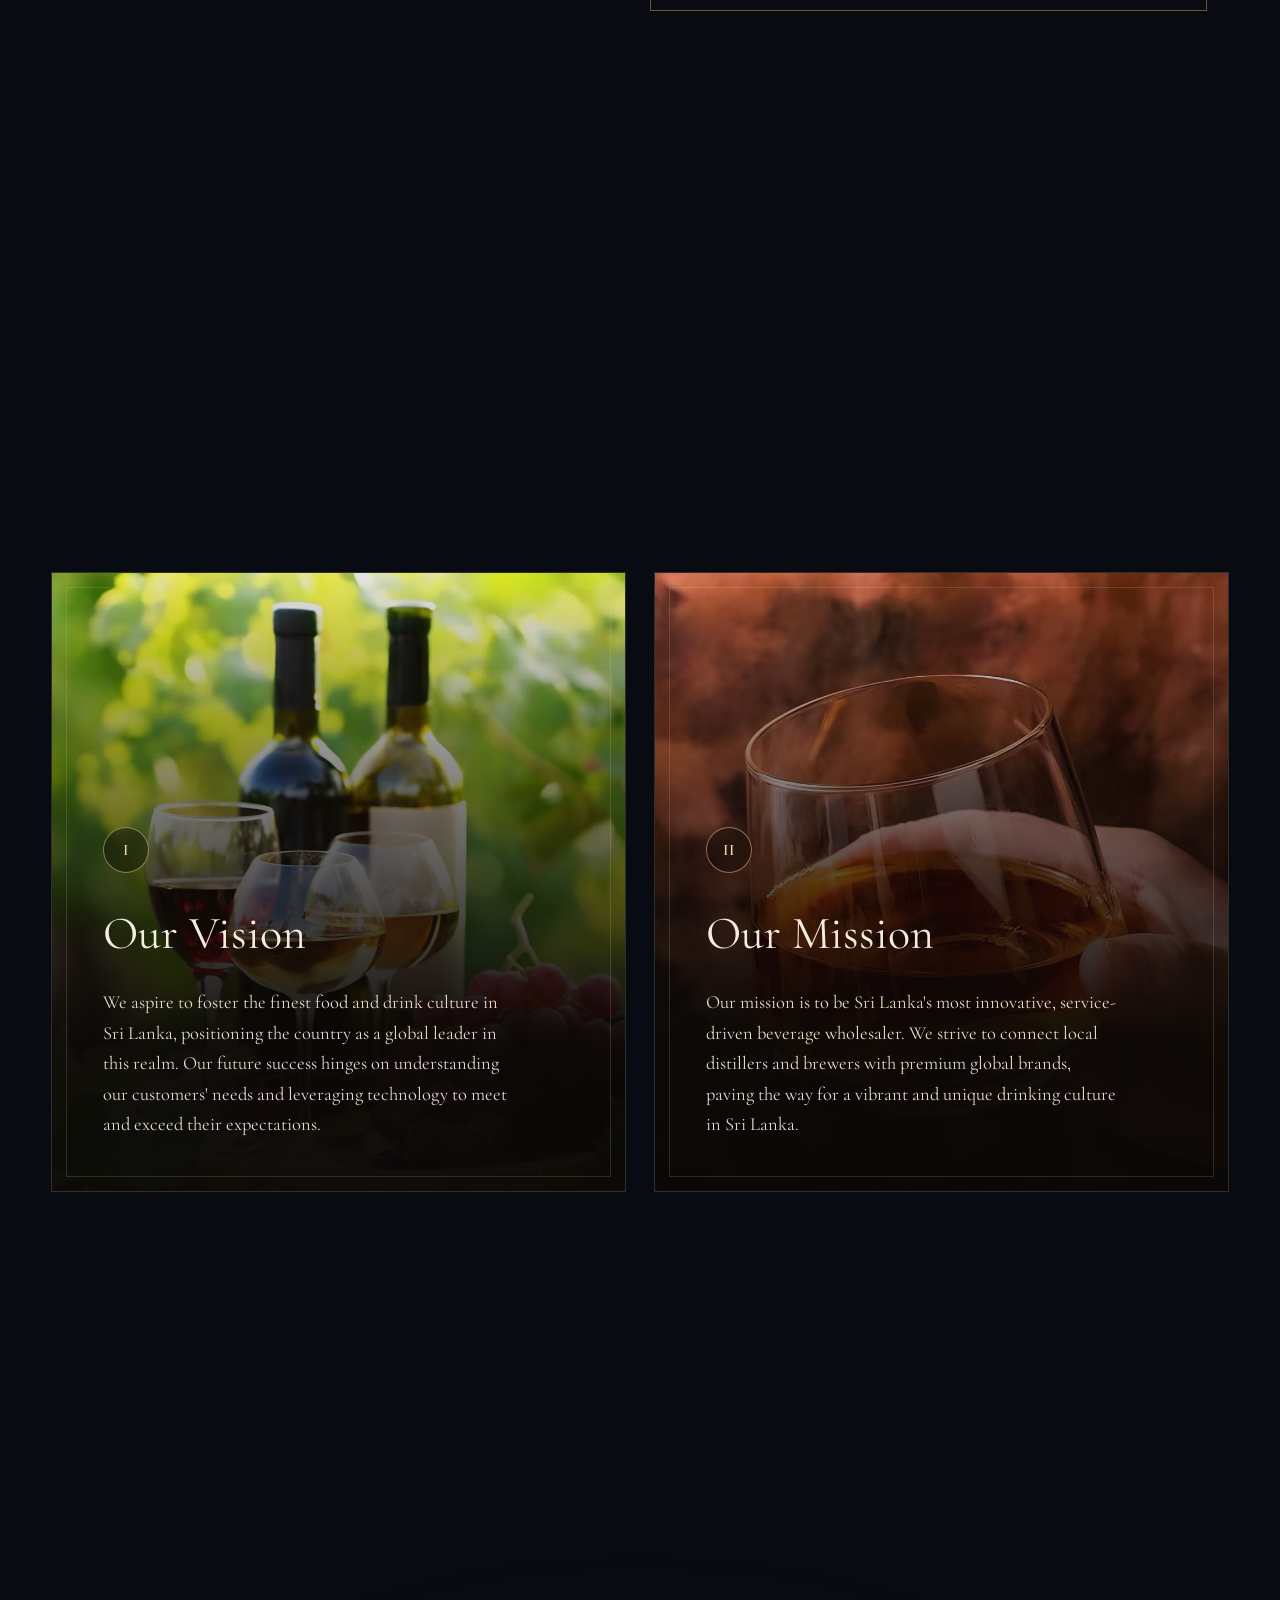
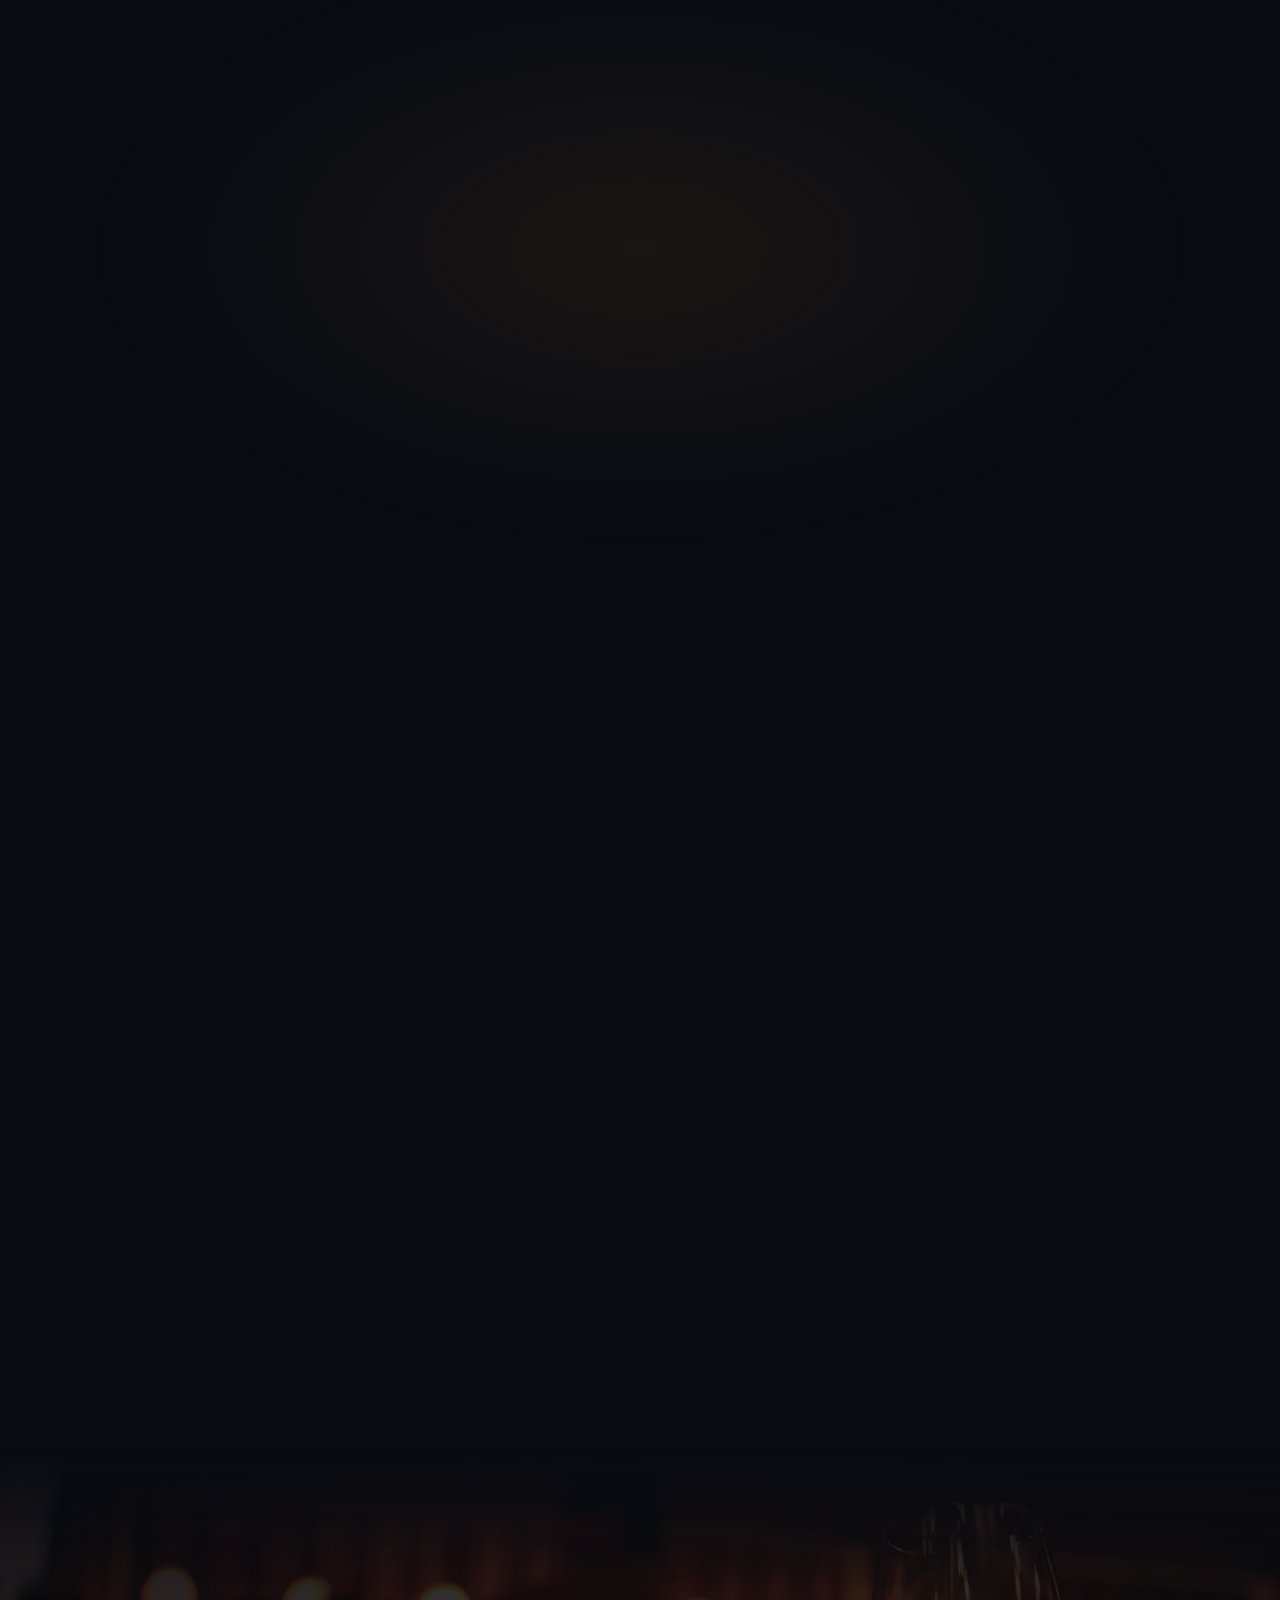
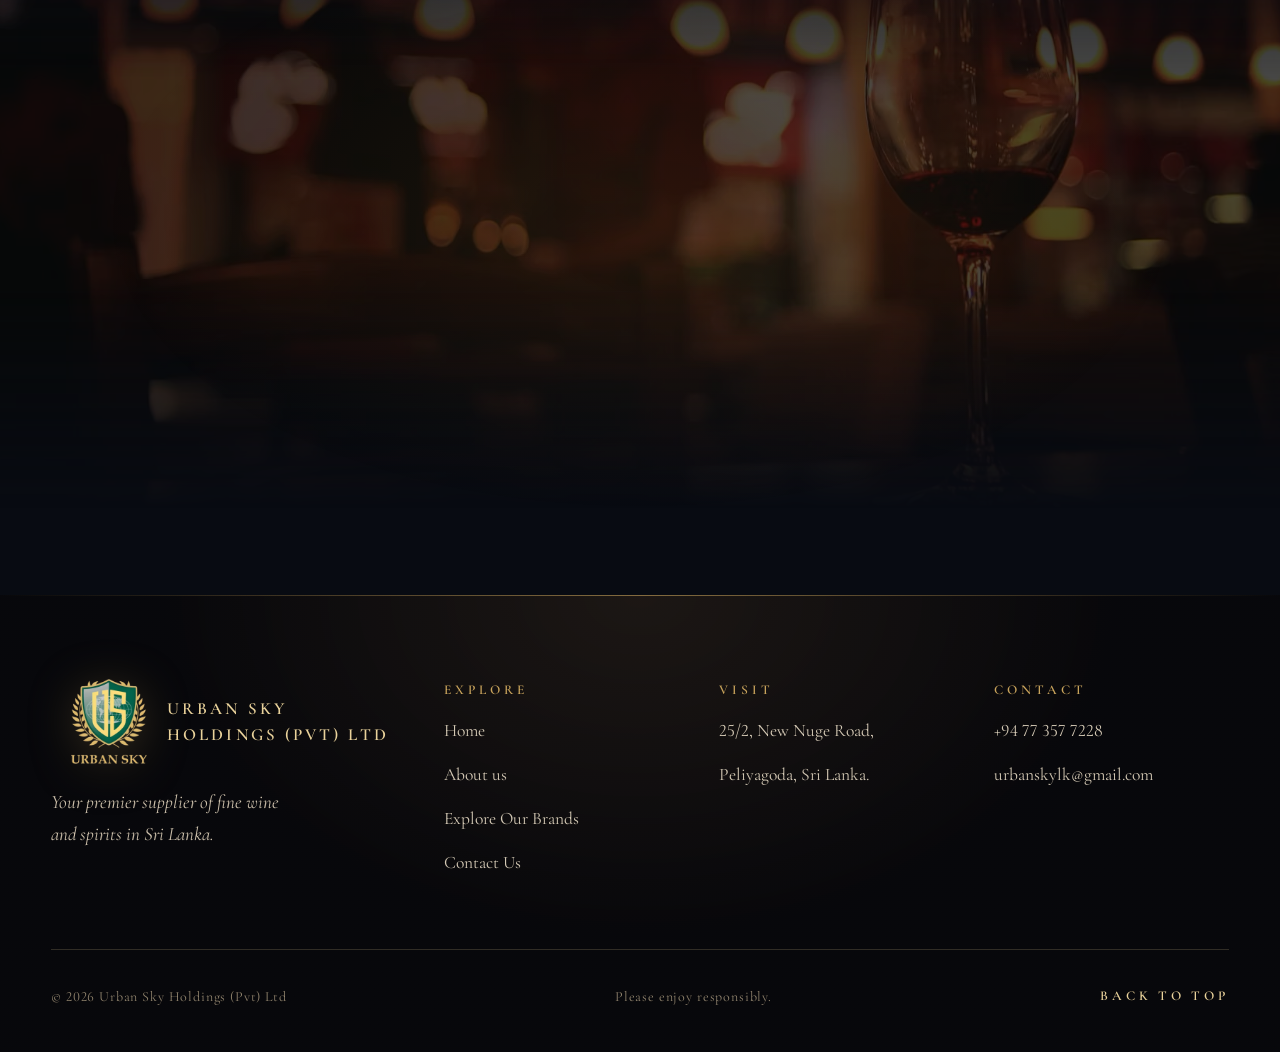
==== commit 011d7192: "Night and amber: a colour atmosphere from the hero and premium scroll motion across the site Palette" ====
--- a/index.html
+++ b/index.html
@@ -16,6 +16,7 @@
 </head>
 <body>
   <a class="skip-link" href="#main">Skip to content</a>
+  <div class="atmos" aria-hidden="true"><i></i><i></i><i></i></div>
 
   <div class="gate" id="gate" role="dialog" aria-modal="true" aria-labelledby="gate-title">
     <div class="gate__scene" aria-hidden="true">
@@ -61,7 +62,7 @@
 
   <main id="main">
     <!-- ===== Hero: the pour ===== -->
-    <section class="hero">
+    <section class="hero" data-tone="night">
       <div class="hero__stage">
         <canvas class="hero__dust" aria-hidden="true"></canvas>
 
@@ -98,11 +99,13 @@
     </div>
 
     <!-- ===== Our story ===== -->
-    <section class="section">
+    <section class="section" data-tone="night">
       <div class="wrap story">
-        <div class="story__media story__media--still story__media--square reveal">
-          <picture><source type="image/avif" srcset="assets/img/story-range.avif"><img width="1254" height="1254" loading="lazy" decoding="async" src="assets/img/story-range.jpg" alt="Finsbury Vodka, Don Rocket Tequila, Power Label Whisky and Cagura on a bar beside copper stills, under the Urban Sky sign"></picture>
+        <div class="story__fig">
           <div class="story__frame"></div>
+          <div class="story__media story__media--still story__media--square reveal">
+            <picture><source type="image/avif" srcset="assets/img/story-range.avif"><img width="1254" height="1254" loading="lazy" decoding="async" src="assets/img/story-range.jpg" alt="Finsbury Vodka, Don Rocket Tequila, Power Label Whisky and Cagura on a bar beside copper stills, under the Urban Sky sign"></picture>
+          </div>
         </div>
         <div class="story__copy">
           <span class="eyebrow reveal">Our Story</span>
@@ -121,11 +124,13 @@
     </section>
 
     <!-- ===== Authorised reseller: Finnland Distilleries ===== -->
-    <section class="section finn">
+    <section class="section finn" data-tone="leaf">
       <div class="wrap story story--flip">
-        <div class="story__media story__media--still reveal">
-          <picture><source type="image/avif" srcset="assets/img/finnland-range.avif"><img width="1122" height="1402" loading="lazy" decoding="async" src="assets/img/finnland-range.jpg" alt="The Finnland arrack range: Soora Arrack, Special Arrack, Green Apple Arrack and Best Value Special Arrack"></picture>
+        <div class="story__fig">
           <div class="story__frame"></div>
+          <div class="story__media story__media--still reveal">
+            <picture><source type="image/avif" srcset="assets/img/finnland-range.avif"><img width="1122" height="1402" loading="lazy" decoding="async" src="assets/img/finnland-range.jpg" alt="The Finnland arrack range: Soora Arrack, Special Arrack, Green Apple Arrack and Best Value Special Arrack"></picture>
+          </div>
         </div>
         <div class="story__copy">
           <span class="eyebrow reveal">Authorised reseller</span>
@@ -139,7 +144,7 @@
     </section>
 
     <!-- ===== Vision + mission ===== -->
-    <section class="section">
+    <section class="section" data-tone="wine">
       <div class="wrap">
         <div style="text-align:center;margin-bottom:clamp(50px,6vw,80px)">
           <span class="eyebrow reveal">What drives us</span>
@@ -163,7 +168,7 @@
     </section>
 
     <!-- ===== Brands ===== -->
-    <section class="section brands">
+    <section class="section brands" data-tone="cask">
       <div class="wrap">
         <div class="brands__head">
           <span class="eyebrow reveal">Our Brands</span>
@@ -181,7 +186,7 @@
     </section>
 
     <!-- ===== CTA ===== -->
-    <section class="section contact">
+    <section class="section contact" data-tone="dusk">
       <div class="contact__bg" data-parallax="8"></div>
       <div class="wrap cta">
         <span class="eyebrow reveal">Get in touch</span>
--- a/assets/css/style.css
+++ b/assets/css/style.css
@@ -12,6 +12,15 @@
   --muted: #a99b86;
   --line: rgba(233, 210, 155, 0.18);
   --amber: #c8741c;
+  /* the hero's palette: night sky, dusk violet, amber horizon, honey, wine, leaf, cask */
+  --night: #080b12;
+  --sky: #16213a;
+  --dusk: #2a1d3a;
+  --horizon: #d4862e;
+  --honey: #e8b45e;
+  --wine: #5a1424;
+  --leaf: #14402a;
+  --cask: #3b2410;
   --serif: "Cormorant Garamond", "Times New Roman", serif;   /* the one typeface, used everywhere */
   --ease: cubic-bezier(0.22, 1, 0.36, 1);
   --gutter: clamp(16px, 4vw, 56px);
@@ -19,13 +28,51 @@
 }
 
 *, *::before, *::after { box-sizing: border-box; }
+
+/* ===== the atmosphere: the hero's night carried through every page =====
+   Three soft lights drift behind the content. Each section names a tone (data-tone); as it reaches the
+   middle of the screen the page takes that tone and the lights cross-fade to its colours. */
+@property --base { syntax: "<color>"; inherits: true; initial-value: #080b12; }
+@property --l1 { syntax: "<color>"; inherits: true; initial-value: rgba(40, 62, 110, 0.42); }
+@property --l2 { syntax: "<color>"; inherits: true; initial-value: rgba(196, 112, 36, 0.24); }
+@property --l3 { syntax: "<color>"; inherits: true; initial-value: rgba(74, 46, 96, 0.30); }
+:root {
+  --base: #080b12; --l1: rgba(40, 62, 110, 0.42); --l2: rgba(196, 112, 36, 0.24); --l3: rgba(74, 46, 96, 0.30);
+  transition: --base 1.8s var(--ease), --l1 1.8s var(--ease), --l2 1.8s var(--ease), --l3 1.8s var(--ease);
+}
+:root[data-tone="leaf"] { --base: #070c0a; --l1: rgba(28, 92, 56, 0.40); --l2: rgba(222, 166, 58, 0.24); --l3: rgba(20, 44, 62, 0.34); }
+:root[data-tone="wine"] { --base: #0d070a; --l1: rgba(128, 28, 50, 0.40); --l2: rgba(204, 118, 38, 0.22); --l3: rgba(38, 32, 74, 0.34); }
+:root[data-tone="cask"] { --base: #0d0906; --l1: rgba(158, 86, 30, 0.36); --l2: rgba(220, 176, 96, 0.16); --l3: rgba(64, 32, 16, 0.42); }
+:root[data-tone="amber"] { --base: #0c0907; --l1: rgba(204, 118, 38, 0.34); --l2: rgba(40, 62, 110, 0.30); --l3: rgba(116, 52, 20, 0.30); }
+:root[data-tone="dusk"] { --base: #0b0810; --l1: rgba(220, 124, 42, 0.34); --l2: rgba(96, 42, 100, 0.34); --l3: rgba(26, 42, 84, 0.38); }
+.atmos { position: fixed; inset: 0; z-index: 0; pointer-events: none; overflow: hidden; }
+.atmos i { position: absolute; width: 90vmax; height: 90vmax; border-radius: 50%; will-change: transform; }
+.atmos i:nth-child(1) { left: -32vmax; top: -38vmax; background: radial-gradient(circle, var(--l1), transparent 62%); animation: drift-a 38s ease-in-out infinite alternate; }
+.atmos i:nth-child(2) { right: -34vmax; bottom: -42vmax; background: radial-gradient(circle, var(--l2), transparent 62%); animation: drift-b 46s ease-in-out infinite alternate; }
+.atmos i:nth-child(3) { left: 18vw; top: 24vh; width: 70vmax; height: 70vmax; background: radial-gradient(circle, var(--l3), transparent 64%); animation: drift-c 54s ease-in-out infinite alternate; }
+@keyframes drift-a { to { transform: translate3d(22vw, 26vh, 0) scale(1.18); } }
+@keyframes drift-b { to { transform: translate3d(-26vw, -22vh, 0) scale(1.1); } }
+@keyframes drift-c { 0% { transform: translate3d(-14vw, 10vh, 0) scale(0.9); } 100% { transform: translate3d(16vw, -16vh, 0) scale(1.15); } }
+main, .footer { position: relative; z-index: 1; }
+
+/* thin gold reading line at the very top, and the veil that fades a page out when moving to another */
+.progress { position: fixed; top: 0; left: 0; right: 0; height: 2px; z-index: 70; pointer-events: none; transform-origin: 0 50%; transform: scaleX(0); background: linear-gradient(90deg, var(--gold-3), var(--honey), var(--gold-2)); box-shadow: 0 0 12px rgba(232, 180, 94, 0.55); }
+.veil { position: fixed; inset: 0; z-index: 250; pointer-events: none; background: var(--base); opacity: 0; transition: opacity 0.42s var(--ease); }
+html.is-leaving .veil { opacity: 1; }
+
+/* headings that rise word by word from behind a mask */
+.w { display: inline-block; overflow: hidden; vertical-align: top; padding: 0 0.08em 0.14em 0; margin: 0 -0.08em -0.14em 0; }
+.wi { display: inline-block; will-change: transform; }
+/* gold hairlines that draw in */
+html.motion .eyebrow::before { transform: scaleX(0); transform-origin: 0 50%; transition: transform 1.3s var(--ease) 0.15s; }
+html.motion .eyebrow.is-in::before { transform: scaleX(1); }
 html { -webkit-font-smoothing: antialiased; touch-action: manipulation; }
 .sr-only { position: absolute; width: 1px; height: 1px; padding: 0; margin: -1px; overflow: hidden; clip: rect(0 0 0 0); white-space: nowrap; border: 0; }
 html.lenis, html.lenis body { height: auto; }
 .lenis.lenis-smooth { scroll-behavior: auto !important; }
 body {
   margin: 0;
-  background: var(--ink);
+  background: var(--base);
   color: var(--cream);
   font-family: var(--serif);
   font-weight: 400;
@@ -229,7 +276,7 @@
 /* ===== loader ===== */
 .loader {
   position: fixed; inset: 0; z-index: 150;
-  background: var(--ink);
+  background: var(--base);
   display: grid; place-items: center;
 }
 .loader__crest { width: 90px; opacity: 0; }
@@ -364,10 +411,10 @@
 .hero__stage::after {
   content: ""; position: absolute; inset: 0; z-index: 2; pointer-events: none;
   background: linear-gradient(90deg, rgba(10, 8, 6, 0.85) 0%, rgba(10, 8, 6, 0.4) 32%, transparent 52%),
-              linear-gradient(to top, var(--ink) 0%, transparent 16%);
+              linear-gradient(to top, var(--base) 0%, transparent 16%);
 }
 @media (max-width: 860px) and (max-aspect-ratio: 3/2), (max-aspect-ratio: 4/5) {
-  .hero__stage::after { background: linear-gradient(to bottom, rgba(10, 8, 6, 0.9) 0%, rgba(10, 8, 6, 0.45) 36%, transparent 52%), linear-gradient(to top, var(--ink) 0%, transparent 14%); }
+  .hero__stage::after { background: linear-gradient(to bottom, rgba(10, 8, 6, 0.9) 0%, rgba(10, 8, 6, 0.45) 36%, transparent 52%), linear-gradient(to top, var(--base) 0%, transparent 14%); }
   .hero__scene { top: 36%; -webkit-mask-image: linear-gradient(to bottom, transparent 0, #000 24%); mask-image: linear-gradient(to bottom, transparent 0, #000 24%); }
   .hero__scene::after { background: radial-gradient(ellipse at 50% 55%, transparent 52%, rgba(6, 5, 4, 0.55) 100%); }
   .hero__frame { --z: 1; --k: 230; --gx: 50; --gy: 58; }
@@ -399,7 +446,7 @@
 /* ===== marquee ===== */
 /* the brand banner sits right under the hero and shows at the bottom of the first screen */
 :root { --mq: clamp(56px, 5.4vw, 74px); }
-.marquee { height: var(--mq); display: flex; align-items: center; border-block: 1px solid var(--line); overflow: hidden; background: var(--ink-2); }
+.marquee { position: relative; z-index: 1; height: var(--mq); display: flex; align-items: center; border-block: 1px solid var(--line); overflow: hidden; background: linear-gradient(90deg, rgba(14, 12, 18, 0.86), rgba(22, 16, 10, 0.78) 50%, rgba(14, 12, 18, 0.86)); }
 .marquee__track { display: flex; width: max-content; animation: marquee 34s linear infinite; will-change: transform; }
 .marquee span { font-family: var(--serif); font-style: italic; font-size: clamp(19px, 2.1vw, 29px); line-height: 1; color: #d8ccb6; padding-right: 44px; white-space: nowrap; display: inline-flex; align-items: center; gap: 44px; }
 .marquee span::after { content: "✦"; font-style: normal; font-size: 0.5em; color: var(--gold); }
@@ -417,7 +464,9 @@
 /* product shots fill the frame exactly and stay still, so the bottle is never clipped */
 .story__media--still img { inset: 0; height: 100%; }
 .story__media::after { content: ""; position: absolute; inset: 0; box-shadow: inset 0 0 0 1px var(--line); }
-.story__frame { position: absolute; inset: 22px -22px -22px 22px; border: 1px solid var(--gold-3); z-index: -1; }
+.story__fig { position: relative; }
+.story__fig .story__media { z-index: 1; box-shadow: 0 50px 120px -50px rgba(212, 134, 46, 0.45), 0 30px 60px -30px rgba(0, 0, 0, 0.8); }
+.story__frame { position: absolute; inset: 22px -22px -22px 22px; border: 1px solid var(--gold-3); z-index: 0; opacity: 0.8; }
 .story__copy p { color: #ddd3c0; }
 .story__copy strong { color: var(--gold-2); font-weight: 500; }
 .story__copy h3 { font-family: var(--serif); font-weight: 400; font-size: clamp(30px, 3vw, 42px); margin: 54px 0 14px; }
@@ -430,7 +479,7 @@
 .story__media--square { aspect-ratio: 1 / 1; }
 /* mirrored story: photo on the right, frame offset to the left */
 .story--flip { grid-template-columns: 1fr 1.05fr; }
-.story--flip .story__media { order: 2; }
+.story--flip .story__fig { order: 2; }
 .story--flip .story__frame { inset: 22px 22px -22px -22px; }
 /* Finnland Distilleries, authorised reseller */
 .finn__logo { width: clamp(200px, 22vw, 300px); margin: 34px 0 6px; filter: drop-shadow(0 18px 40px rgba(0, 0, 0, 0.55)); }
@@ -438,14 +487,14 @@
 @media (max-width: 860px) {
   .story { grid-template-columns: 1fr; }
   .story__frame, .story--flip .story__frame { inset: 14px -10px -14px 10px; }
-  .story--flip .story__media { order: 0; }
+  .story--flip .story__fig { order: 0; }
   .finn__logo { margin-left: auto; margin-right: auto; }
   .finn .story__copy { text-align: center; }
   .story__stats { grid-template-columns: 1fr; }
 }
 
 /* parallax band */
-.band { position: relative; height: 110vh; min-height: 560px; overflow: hidden; display: grid; place-items: center; text-align: center; }
+.band { position: relative; height: 110vh; min-height: 560px; overflow: hidden; display: grid; place-items: center; text-align: center; -webkit-mask-image: linear-gradient(to bottom, transparent, #000 min(18%, 90px), #000 calc(100% - min(18%, 90px)), transparent); mask-image: linear-gradient(to bottom, transparent, #000 min(18%, 90px), #000 calc(100% - min(18%, 90px)), transparent); }
 .band__img { position: absolute; inset: -15% 0; background-size: cover; background-position: center; }
 .band::after { content: ""; position: absolute; inset: 0; background: radial-gradient(ellipse at center, rgba(10, 8, 6, 0.35), rgba(10, 8, 6, 0.85)); }
 .band__inner { position: relative; z-index: 2; padding: 0 var(--gutter); }
@@ -481,7 +530,7 @@
 @media (max-width: 860px) { .vm { grid-template-columns: 1fr; } .vm__card { min-height: 520px; } }
 
 /* brands */
-.brands { background: radial-gradient(ellipse at 50% 0%, #1a1309 0%, var(--ink) 60%); overflow: hidden; }
+.brands { background: radial-gradient(ellipse 60% 26% at 50% 30%, rgba(212, 134, 46, 0.09), transparent 72%); overflow: hidden; }
 .brands__head { text-align: center; max-width: 760px; margin: 0 auto; }
 .brands__logo { width: clamp(220px, 26vw, 340px); margin: 34px auto 0; }
 .brands__range { position: relative; margin: clamp(40px, 6vw, 80px) auto 0; max-width: 1000px; }
@@ -499,10 +548,11 @@
   /* gradient hairline border via padding-box / border-box backgrounds */
   background:
     radial-gradient(ellipse 70% 22% at 50% 66%, rgba(201, 164, 92, 0.16), transparent 70%) padding-box,
-    linear-gradient(180deg, #16120d, #0d0a07) padding-box,
+    linear-gradient(180deg, rgba(24, 19, 14, 0.86), rgba(12, 9, 7, 0.9)) padding-box,
     linear-gradient(160deg, rgba(233, 210, 155, 0.45), rgba(233, 210, 155, 0.06) 40%, rgba(233, 210, 155, 0.28)) border-box;
   border: 1px solid transparent;
   overflow: hidden;
+  transform: perspective(900px) rotateX(var(--rx, 0deg)) rotateY(var(--ry, 0deg)) translateY(var(--ty, 0px));
   transition: transform 0.8s var(--ease), box-shadow 0.8s var(--ease);
 }
 .bottle::before {
@@ -510,7 +560,9 @@
   background: radial-gradient(circle at var(--mx, 50%) var(--my, 30%), rgba(233, 210, 155, 0.16), transparent 55%);
   opacity: 0; transition: opacity 0.5s;
 }
-.bottle:hover { transform: translateY(-8px); box-shadow: 0 30px 60px -30px rgba(201, 164, 92, 0.45); }
+/* during the entrance GSAP owns the transform; the tilt transition comes back once each card has arrived */
+html.motion .bottle:not(.is-in) { transition: box-shadow 0.8s var(--ease); }
+.bottle:hover { --ty: -8px; box-shadow: 0 30px 60px -30px rgba(201, 164, 92, 0.45); }
 .bottle:hover::before { opacity: 1; }
 /* bottles stand on a glossy floor: soft reflection beneath (Chromium/Safari) */
 .bottle img {
@@ -527,7 +579,7 @@
 .brands__sub + .bottles { margin-top: clamp(40px, 5vw, 64px); }
 .brands__note { margin: 26px auto 0; max-width: 46ch; font-family: var(--serif); font-size: clamp(19px, 1.6vw, 23px); line-height: 1.5; color: #ddd3c0; }
 /* a short row keeps the same card width and sits in the middle */
-.bottles--few { grid-template-columns: repeat(3, calc((100% - 72px) / 5)); justify-content: center; }
+.bottles--few { grid-template-columns: repeat(4, calc((100% - 72px) / 5)); justify-content: center; }
 @media (max-width: 1060px) { .bottles, .bottles--few { grid-template-columns: repeat(3, 1fr); } }
 @media (max-width: 640px) {
   .bottles, .bottles--few { grid-template-columns: repeat(2, 1fr); gap: 12px; }
@@ -556,7 +608,9 @@
   background-image: image-set(url("../img/bar.avif") type("image/avif"), url("../img/bar.jpg") type("image/jpeg"));
   filter: brightness(0.28);
 }
-.contact::before { content: ""; position: absolute; inset: 0; z-index: 1; background: linear-gradient(to bottom, var(--ink), transparent 25%, transparent 75%, var(--ink)); }
+.contact::before { content: ""; position: absolute; inset: 0; z-index: 1; background: radial-gradient(ellipse 60% 50% at 50% 55%, rgba(212, 134, 46, 0.10), transparent 70%); }
+/* the bar photo dissolves into the atmosphere at its top and bottom, instead of meeting it at a hard edge */
+.contact__bg { -webkit-mask-image: linear-gradient(to bottom, transparent 17%, #000 40%, #000 60%, transparent 83%); mask-image: linear-gradient(to bottom, transparent 17%, #000 40%, #000 60%, transparent 83%); }
 .contact .wrap { position: relative; z-index: 2; }
 .contact__grid { display: grid; grid-template-columns: 1.2fr 1fr; gap: clamp(40px, 6vw, 90px); align-items: start; }
 .contact__lines { list-style: none; padding: 0; margin: 40px 0 0; border-top: 1px solid var(--line); }
@@ -592,8 +646,8 @@
 
 /* page hero (inner pages) */
 .phero { position: relative; height: 82vh; min-height: 520px; overflow: hidden; display: grid; align-items: end; padding-bottom: clamp(60px, 9vw, 120px); }
-.phero__img { position: absolute; inset: -10% 0; background-size: cover; background-position: center; }
-.phero::after { content: ""; position: absolute; inset: 0; background: linear-gradient(to top, var(--ink) 4%, rgba(10, 8, 6, 0.55) 45%, rgba(10, 8, 6, 0.35)); }
+.phero__img { position: absolute; inset: -10% 0; background-size: cover; background-position: center; -webkit-mask-image: linear-gradient(to bottom, #000 40%, transparent 82%); mask-image: linear-gradient(to bottom, #000 40%, transparent 82%); }
+.phero::after { content: ""; position: absolute; inset: 0; background: linear-gradient(to top, transparent 0%, rgba(8, 8, 12, 0.5) 45%, rgba(8, 8, 12, 0.3)); }
 .phero .wrap { position: relative; z-index: 2; }
 .phero h1 { font-family: var(--serif); font-weight: 400; font-size: clamp(54px, 9vw, 140px); line-height: 0.95; margin: 18px 0 0; }
 .phero h1 em { font-style: italic; color: var(--gold-2); }
@@ -602,10 +656,11 @@
 .cta { text-align: center; }
 .cta h2 { font-family: var(--serif); font-weight: 400; font-size: clamp(36px, 5vw, 72px); line-height: 1.1; margin: 22px auto 18px; max-width: 18ch; }
 .cta p { color: var(--muted); margin: 0 auto 40px; max-width: 52ch; }
+.cta p:not(.cta__cheers) { color: #c8bca8; } /* holds AA contrast over the bar photo's bright bokeh */
 .cta__cheers { font-family: var(--serif); font-style: italic; font-size: clamp(28px, 3vw, 40px); color: var(--gold-2); margin-top: 28px; }
 
 /* footer */
-.footer { position: relative; padding: 84px 0 34px; background: radial-gradient(ellipse 60% 120% at 50% 0%, #1a140c, var(--ink-2) 60%); }
+.footer { position: relative; padding: 84px 0 34px; background: radial-gradient(ellipse 60% 120% at 50% 0%, rgba(212, 134, 46, 0.10), rgba(8, 7, 9, 0.78) 62%); }
 .footer::before { content: ""; position: absolute; top: 0; left: 0; right: 0; height: 1px; background: linear-gradient(90deg, transparent, var(--gold), transparent); opacity: 0.6; }
 .footer__top { display: grid; grid-template-columns: 1.5fr 1fr 1fr 1fr; gap: 40px; }
 .footer__brand { display: flex; gap: 20px; align-items: center; }
@@ -628,5 +683,7 @@
 
 @media (prefers-reduced-motion: reduce) {
   body::after, .marquee__track, .gold-text, .gate__glow { animation: none; }
+  .atmos i { animation: none !important; }
+  :root { transition: none; }
   .reveal { opacity: 1; transform: none; }
 }
